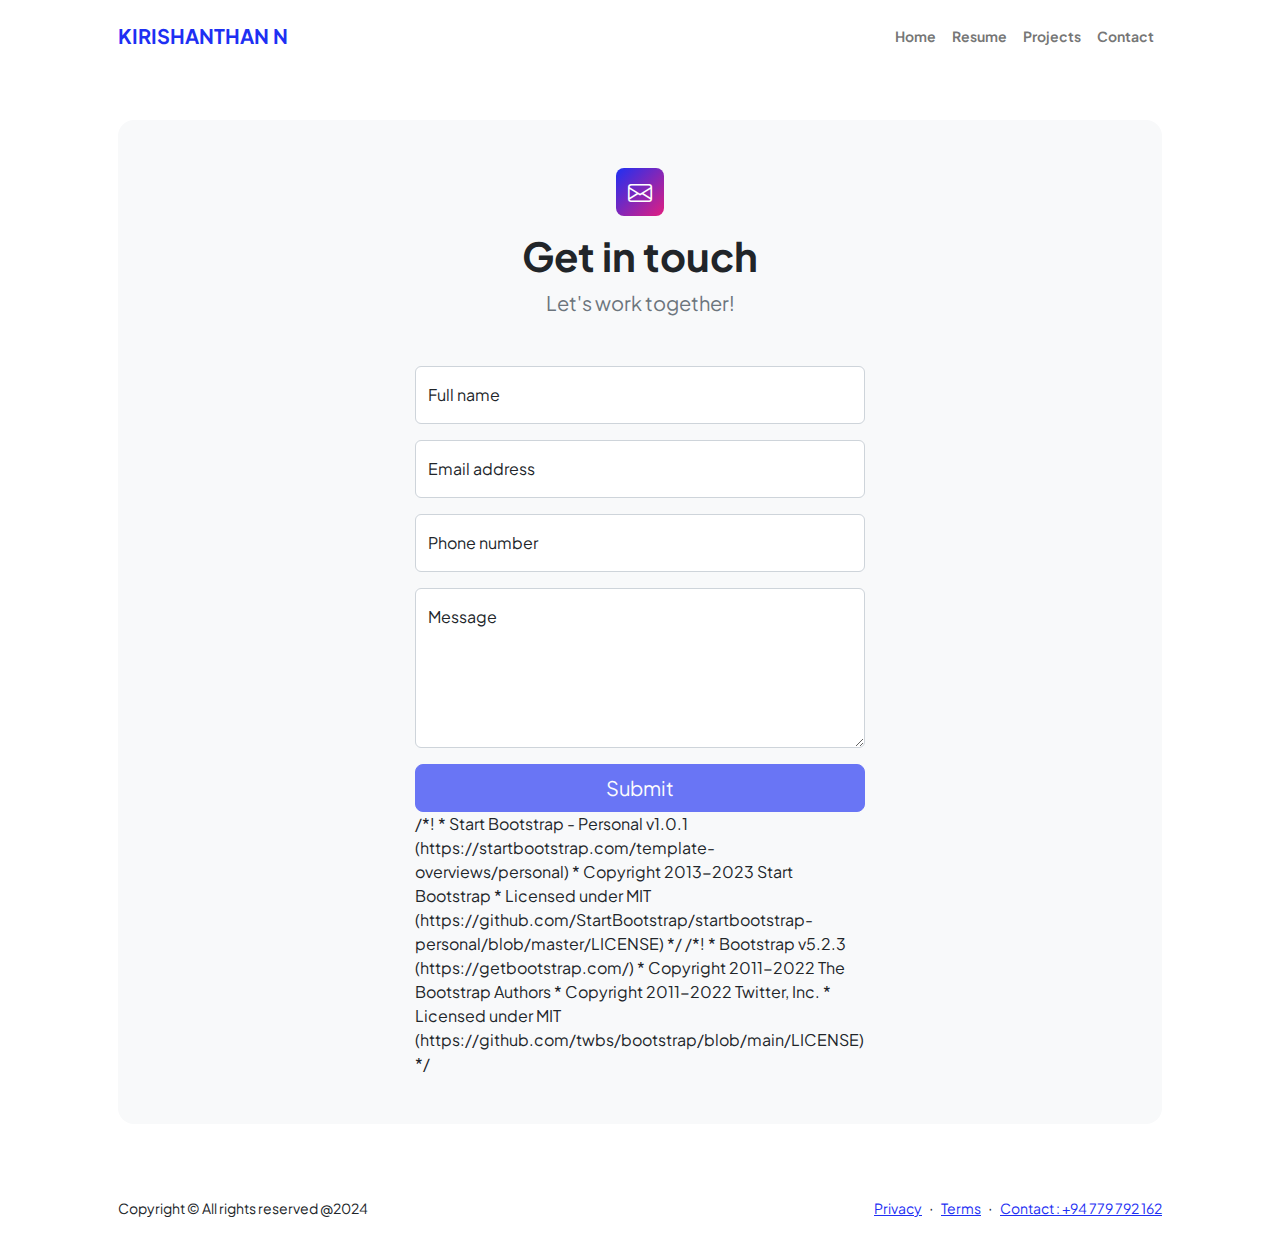
==== contact.html @ 20bc4419 "first commit" ====
<!DOCTYPE html>
<html lang="en">
    <head>
        <meta charset="utf-8" />
        <meta name="viewport" content="width=device-width, initial-scale=1, shrink-to-fit=no" />
        <meta name="description" content />
        <meta name="author" content />
        <title>--- KIRISHANTHAN N  >>>></title>
        <!-- Favicon-->
        <link rel="icon" type="image/x-icon" href="assets/favicon.ico" />
        <!-- Custom Google font-->
        <link rel="preconnect" href="https://fonts.googleapis.com" />
        <link rel="preconnect" href="https://fonts.gstatic.com" crossorigin />
        <link href="https://fonts.googleapis.com/css2?family=Plus+Jakarta+Sans:wght@100;200;300;400;500;600;700;800;900&amp;display=swap" rel="stylesheet" />
        <!-- Bootstrap icons-->
        <link href="https://cdn.jsdelivr.net/npm/bootstrap-icons@1.8.1/font/bootstrap-icons.css" rel="stylesheet" />
        <!-- Core theme CSS (includes Bootstrap)-->
        <link href="css/styles.css" rel="stylesheet" />
    </head>
    <body class="d-flex flex-column">
        <main class="flex-shrink-0">
            <!-- Navigation-->
            <nav class="navbar navbar-expand-lg navbar-light bg-white py-3">
                <div class="container px-5">
                    <a class="navbar-brand" href="index.html"><span class="fw-bolder text-primary">KIRISHANTHAN N</span></a>
                    <button class="navbar-toggler" type="button" data-bs-toggle="collapse" data-bs-target="#navbarSupportedContent" aria-controls="navbarSupportedContent" aria-expanded="false" aria-label="Toggle navigation"><span class="navbar-toggler-icon"></span></button>
                    <div class="collapse navbar-collapse" id="navbarSupportedContent">
                        <ul class="navbar-nav ms-auto mb-2 mb-lg-0 small fw-bolder">
                            <li class="nav-item"><a class="nav-link" href="index.html">Home</a></li>
                            <li class="nav-item"><a class="nav-link" href="resume.html">Resume</a></li>
                            <li class="nav-item"><a class="nav-link" href="projects.html">Projects</a></li>
                            <li class="nav-item"><a class="nav-link" href="contact.html">Contact</a></li>
                        </ul>
                    </div>
                </div>
            </nav>
            <!-- Page content-->
            <section class="py-5">
                <div class="container px-5">
                    <!-- Contact form-->
                    <div class="bg-light rounded-4 py-5 px-4 px-md-5">
                        <div class="text-center mb-5">
                            <div class="feature bg-primary bg-gradient-primary-to-secondary text-white rounded-3 mb-3"><i class="bi bi-envelope"></i></div>
                            <h1 class="fw-bolder">Get in touch</h1>
                            <p class="lead fw-normal text-muted mb-0">Let's work together!</p>
                        </div>
                        <div class="row gx-5 justify-content-center">
                            <div class="col-lg-8 col-xl-6">
                               
                                <form id="contactForm" data-sb-form-api-token="API_TOKEN">
                                    <!-- Name input-->
                                    <div class="form-floating mb-3">
                                        <input class="form-control" id="name" type="text" placeholder="Enter your name..." data-sb-validations="required" />
                                        <label for="name">Full name</label>
                                        <div class="invalid-feedback" data-sb-feedback="name:required">A name is required.</div>
                                    </div>
                                    <!-- Email address input-->
                                    <div class="form-floating mb-3">
                                        <input class="form-control" id="email" type="email" placeholder="name@example.com" data-sb-validations="required,email" />
                                        <label for="email">Email address</label>
                                        <div class="invalid-feedback" data-sb-feedback="email:required">An email is required.</div>
                                        <div class="invalid-feedback" data-sb-feedback="email:email">Email is not valid.</div>
                                    </div>
                                    <!-- Phone number input-->
                                    <div class="form-floating mb-3">
                                        <input class="form-control" id="phone" type="tel" placeholder="(123) 456-7890" data-sb-validations="required" />
                                        <label for="phone">Phone number</label>
                                        <div class="invalid-feedback" data-sb-feedback="phone:required">A phone number is required.</div>
                                    </div>
                                    <!-- Message input-->
                                    <div class="form-floating mb-3">
                                        <textarea class="form-control" id="message" type="text" placeholder="Enter your message here..." style="height: 10rem" data-sb-validations="required"></textarea>
                                        <label for="message">Message</label>
                                        <div class="invalid-feedback" data-sb-feedback="message:required">A message is required.</div>
                                    </div>
                                    <!-- Submit success message-->
                                    <!---->
                                    <!-- This is what your users will see when the form-->
                                    <!-- has successfully submitted-->
                                    <div class="d-none" id="submitSuccessMessage">
                                        <div class="text-center mb-3">
                                            <div class="fw-bolder">Form submission successful!</div>
                                            To activate this form, sign up at
                                            <br />
                                            <a href="index.html"></a>
                                        </div>
                                    </div>
                                    <!-- Submit error message-->
                                    <!---->
                                    <!-- This is what your users will see when there is-->
                                    <!-- an error submitting the form-->
                                    <div class="d-none" id="submitErrorMessage"><div class="text-center text-danger mb-3">Error sending message!</div></div>
                                    <!-- Submit Button-->
                                    <div class="d-grid"><button class="btn btn-primary btn-lg disabled" id="submitButton" type="submit">Submit</button></div>
                                    /*!
                                    * Start Bootstrap - Personal v1.0.1 (https://startbootstrap.com/template-overviews/personal)
                                    * Copyright 2013-2023 Start Bootstrap
                                    * Licensed under MIT (https://github.com/StartBootstrap/startbootstrap-personal/blob/master/LICENSE)
                                    */
                                    /*!
                                     * Bootstrap  v5.2.3 (https://getbootstrap.com/)
                                     * Copyright 2011-2022 The Bootstrap Authors
                                     * Copyright 2011-2022 Twitter, Inc.
                                     * Licensed under MIT (https://github.com/twbs/bootstrap/blob/main/LICENSE)
                                     */</form>
                            </div>
                        </div>
                    </div>
                </div>
            </section>
        </main>
        <!-- Footer-->
        <footer class="bg-white py-4 mt-auto">
            <div class="container px-5">
                <div class="row align-items-center justify-content-between flex-column flex-sm-row">
                    <div class="col-auto"><div class="small m-0">Copyright &copy; All rights reserved @2024</div></div>
                    <div class="col-auto">
                        <a class="small" href="#!">Privacy</a>
                        <span class="mx-1">&middot;</span>
                        <a class="small" href="#!">Terms</a>
                        <span class="mx-1">&middot;</span>
                        <a class="small" href="#!">Contact : +94 779 792 162</a>
                    </div>
                </div>
            </div>
        </footer>
        <!-- Bootstrap core JS-->
        <script src="https://cdn.jsdelivr.net/npm/bootstrap@5.2.3/dist/js/bootstrap.bundle.min.js"></script>
        <!-- Core theme JS-->
        <script src="js/scripts.js"></script>
        <!-- * * * * * * * * * * * * * * * * * * * * * * * * * * * * * * * * * * * * * * * *-->
        <!-- * *                               SB Forms JS                               * *-->
        <!-- * * Activate your form at https://startbootstrap.com/solution/contact-forms * *-->
        <!-- * * * * * * * * * * * * * * * * * * * * * * * * * * * * * * * * * * * * * * * *-->
        <script src="https://cdn.startbootstrap.com/sb-forms-latest.js"></script>
    </body>
</html>
---- css/styles.css ----
@charset "UTF-8";
 
:root {
  --bs-blue: #1e30f3;
  --bs-indigo: #6610f2;
  --bs-purple: #6f42c1;
  --bs-pink: #e21e80;
  --bs-red: #dc3545;
  --bs-orange: #fd7e14;
  --bs-yellow: #ffc107;
  --bs-green: #198754;
  --bs-teal: #20c997;
  --bs-cyan: #0dcaf0;
  --bs-black: #000;
  --bs-white: #fff;
  --bs-gray: #6c757d;
  --bs-gray-dark: #343a40;
  --bs-gray-100: #f8f9fa;
  --bs-gray-200: #e9ecef;
  --bs-gray-300: #dee2e6;
  --bs-gray-400: #ced4da;
  --bs-gray-500: #adb5bd;
  --bs-gray-600: #6c757d;
  --bs-gray-700: #495057;
  --bs-gray-800: #343a40;
  --bs-gray-900: #212529;
  --bs-primary: #1e30f3;
  --bs-secondary: #e21e80;
  --bs-success: #198754;
  --bs-info: #0dcaf0;
  --bs-warning: #ffc107;
  --bs-danger: #dc3545;
  --bs-light: #f8f9fa;
  --bs-dark: #212529;
  --bs-primary-rgb: 30, 48, 243;
  --bs-secondary-rgb: 226, 30, 128;
  --bs-success-rgb: 25, 135, 84;
  --bs-info-rgb: 13, 202, 240;
  --bs-warning-rgb: 255, 193, 7;
  --bs-danger-rgb: 220, 53, 69;
  --bs-light-rgb: 248, 249, 250;
  --bs-dark-rgb: 33, 37, 41;
  --bs-white-rgb: 255, 255, 255;
  --bs-black-rgb: 0, 0, 0;
  --bs-body-color-rgb: 33, 37, 41;
  --bs-body-bg-rgb: 255, 255, 255;
  --bs-font-sans-serif: "Plus Jakarta Sans";
  --bs-font-monospace: SFMono-Regular, Menlo, Monaco, Consolas, "Liberation Mono", "Courier New", monospace;
  --bs-gradient: linear-gradient(180deg, rgba(255, 255, 255, 0.15), rgba(255, 255, 255, 0));
  --bs-body-font-family: var(--bs-font-sans-serif);
  --bs-body-font-size: 1rem;
  --bs-body-font-weight: 400;
  --bs-body-line-height: 1.5;
  --bs-body-color: #212529;
  --bs-body-bg: #fff;
  --bs-border-width: 1px;
  --bs-border-style: solid;
  --bs-border-color: #dee2e6;
  --bs-border-color-translucent: rgba(0, 0, 0, 0.175);
  --bs-border-radius: 0.375rem;
  --bs-border-radius-sm: 0.25rem;
  --bs-border-radius-lg: 0.5rem;
  --bs-border-radius-xl: 1rem;
  --bs-border-radius-2xl: 2rem;
  --bs-border-radius-pill: 50rem;
  --bs-link-color: #1e30f3;
  --bs-link-hover-color: #1826c2;
  --bs-code-color: #e21e80;
  --bs-highlight-bg: #fff3cd;
}

*,
*::before,
*::after {
  box-sizing: border-box;
}

@media (prefers-reduced-motion: no-preference) {
  :root {
    scroll-behavior: smooth;
  }
}

body {
  margin: 0;
  font-family: var(--bs-body-font-family);
  font-size: var(--bs-body-font-size);
  font-weight: var(--bs-body-font-weight);
  line-height: var(--bs-body-line-height);
  color: var(--bs-body-color);
  text-align: var(--bs-body-text-align);
  background-color: var(--bs-body-bg);
  -webkit-text-size-adjust: 100%;
  -webkit-tap-highlight-color: rgba(0, 0, 0, 0);
}

hr {
  margin: 1rem 0;
  color: inherit;
  border: 0;
  border-top: 1px solid;
  opacity: 0.25;
}

h6, .h6, h5, .h5, h4, .h4, h3, .h3, h2, .h2, h1, .h1 {
  margin-top: 0;
  margin-bottom: 0.5rem;
  font-weight: 500;
  line-height: 1.2;
}

h1, .h1 {
  font-size: calc(1.375rem + 1.5vw);
}
@media (min-width: 1200px) {
  h1, .h1 {
    font-size: 2.5rem;
  }
}

h2, .h2 {
  font-size: calc(1.325rem + 0.9vw);
}
@media (min-width: 1200px) {
  h2, .h2 {
    font-size: 2rem;
  }
}

h3, .h3 {
  font-size: calc(1.3rem + 0.6vw);
}
@media (min-width: 1200px) {
  h3, .h3 {
    font-size: 1.75rem;
  }
}

h4, .h4 {
  font-size: calc(1.275rem + 0.3vw);
}
@media (min-width: 1200px) {
  h4, .h4 {
    font-size: 1.5rem;
  }
}

h5, .h5 {
  font-size: 1.25rem;
}

h6, .h6 {
  font-size: 1rem;
}

p {
  margin-top: 0;
  margin-bottom: 1rem;
}

abbr[title] {
  -webkit-text-decoration: underline dotted;
          text-decoration: underline dotted;
  cursor: help;
  -webkit-text-decoration-skip-ink: none;
          text-decoration-skip-ink: none;
}

address {
  margin-bottom: 1rem;
  font-style: normal;
  line-height: inherit;
}

ol,
ul {
  padding-left: 2rem;
}

ol,
ul,
dl {
  margin-top: 0;
  margin-bottom: 1rem;
}

ol ol,
ul ul,
ol ul,
ul ol {
  margin-bottom: 0;
}

dt {
  font-weight: 700;
}

dd {
  margin-bottom: 0.5rem;
  margin-left: 0;
}

blockquote {
  margin: 0 0 1rem;
}

b,
strong {
  font-weight: bolder;
}

small, .small {
  font-size: 0.875em;
}

mark, .mark {
  padding: 0.1875em;
  background-color: var(--bs-highlight-bg);
}

sub,
sup {
  position: relative;
  font-size: 0.75em;
  line-height: 0;
  vertical-align: baseline;
}

sub {
  bottom: -0.25em;
}

sup {
  top: -0.5em;
}

a {
  color: var(--bs-link-color);
  text-decoration: underline;
}
a:hover {
  color: var(--bs-link-hover-color);
}

a:not([href]):not([class]), a:not([href]):not([class]):hover {
  color: inherit;
  text-decoration: none;
}

pre,
code,
kbd,
samp {
  font-family: var(--bs-font-monospace);
  font-size: 1em;
}

pre {
  display: block;
  margin-top: 0;
  margin-bottom: 1rem;
  overflow: auto;
  font-size: 0.875em;
}
pre code {
  font-size: inherit;
  color: inherit;
  word-break: normal;
}

code {
  font-size: 0.875em;
  color: var(--bs-code-color);
  word-wrap: break-word;
}
a > code {
  color: inherit;
}

kbd {
  padding: 0.1875rem 0.375rem;
  font-size: 0.875em;
  color: var(--bs-body-bg);
  background-color: var(--bs-body-color);
  border-radius: 0.25rem;
}
kbd kbd {
  padding: 0;
  font-size: 1em;
}

figure {
  margin: 0 0 1rem;
}

img,
svg {
  vertical-align: middle;
}

table {
  caption-side: bottom;
  border-collapse: collapse;
}

caption {
  padding-top: 0.5rem;
  padding-bottom: 0.5rem;
  color: #6c757d;
  text-align: left;
}

th {
  text-align: inherit;
  text-align: -webkit-match-parent;
}

thead,
tbody,
tfoot,
tr,
td,
th {
  border-color: inherit;
  border-style: solid;
  border-width: 0;
}

label {
  display: inline-block;
}

button {
  border-radius: 0;
}

button:focus:not(:focus-visible) {
  outline: 0;
}

input,
button,
select,
optgroup,
textarea {
  margin: 0;
  font-family: inherit;
  font-size: inherit;
  line-height: inherit;
}

button,
select {
  text-transform: none;
}

[role=button] {
  cursor: pointer;
}

select {
  word-wrap: normal;
}
select:disabled {
  opacity: 1;
}

[list]:not([type=date]):not([type=datetime-local]):not([type=month]):not([type=week]):not([type=time])::-webkit-calendar-picker-indicator {
  display: none !important;
}

button,
[type=button],
[type=reset],
[type=submit] {
  -webkit-appearance: button;
}
button:not(:disabled),
[type=button]:not(:disabled),
[type=reset]:not(:disabled),
[type=submit]:not(:disabled) {
  cursor: pointer;
}

::-moz-focus-inner {
  padding: 0;
  border-style: none;
}

textarea {
  resize: vertical;
}

fieldset {
  min-width: 0;
  padding: 0;
  margin: 0;
  border: 0;
}

legend {
  float: left;
  width: 100%;
  padding: 0;
  margin-bottom: 0.5rem;
  font-size: calc(1.275rem + 0.3vw);
  line-height: inherit;
}
@media (min-width: 1200px) {
  legend {
    font-size: 1.5rem;
  }
}
legend + * {
  clear: left;
}

::-webkit-datetime-edit-fields-wrapper,
::-webkit-datetime-edit-text,
::-webkit-datetime-edit-minute,
::-webkit-datetime-edit-hour-field,
::-webkit-datetime-edit-day-field,
::-webkit-datetime-edit-month-field,
::-webkit-datetime-edit-year-field {
  padding: 0;
}

::-webkit-inner-spin-button {
  height: auto;
}

[type=search] {
  outline-offset: -2px;
  -webkit-appearance: textfield;
}

/* rtl:raw:
[type="tel"],
[type="url"],
[type="email"],
[type="number"] {
  direction: ltr;
}
*/
::-webkit-search-decoration {
  -webkit-appearance: none;
}

::-webkit-color-swatch-wrapper {
  padding: 0;
}

::file-selector-button {
  font: inherit;
  -webkit-appearance: button;
}

output {
  display: inline-block;
}

iframe {
  border: 0;
}

summary {
  display: list-item;
  cursor: pointer;
}

progress {
  vertical-align: baseline;
}

[hidden] {
  display: none !important;
}

.lead {
  font-size: 1.25rem;
  font-weight: 300;
}

.display-1 {
  font-size: calc(1.625rem + 4.5vw);
  font-weight: 300;
  line-height: 1.2;
}
@media (min-width: 1200px) {
  .display-1 {
    font-size: 5rem;
  }
}

.display-2 {
  font-size: calc(1.575rem + 3.9vw);
  font-weight: 300;
  line-height: 1.2;
}
@media (min-width: 1200px) {
  .display-2 {
    font-size: 4.5rem;
  }
}

.display-3 {
  font-size: calc(1.525rem + 3.3vw);
  font-weight: 300;
  line-height: 1.2;
}
@media (min-width: 1200px) {
  .display-3 {
    font-size: 4rem;
  }
}

.display-4 {
  font-size: calc(1.475rem + 2.7vw);
  font-weight: 300;
  line-height: 1.2;
}
@media (min-width: 1200px) {
  .display-4 {
    font-size: 3.5rem;
  }
}

.display-5 {
  font-size: calc(1.425rem + 2.1vw);
  font-weight: 300;
  line-height: 1.2;
}
@media (min-width: 1200px) {
  .display-5 {
    font-size: 3rem;
  }
}

.display-6 {
  font-size: calc(1.375rem + 1.5vw);
  font-weight: 300;
  line-height: 1.2;
}
@media (min-width: 1200px) {
  .display-6 {
    font-size: 2.5rem;
  }
}

.list-unstyled {
  padding-left: 0;
  list-style: none;
}

.list-inline {
  padding-left: 0;
  list-style: none;
}

.list-inline-item {
  display: inline-block;
}
.list-inline-item:not(:last-child) {
  margin-right: 0.5rem;
}

.initialism {
  font-size: 0.875em;
  text-transform: uppercase;
}

.blockquote {
  margin-bottom: 1rem;
  font-size: 1.25rem;
}
.blockquote > :last-child {
  margin-bottom: 0;
}

.blockquote-footer {
  margin-top: -1rem;
  margin-bottom: 1rem;
  font-size: 0.875em;
  color: #6c757d;
}
.blockquote-footer::before {
  content: "— ";
}

.img-fluid {
  max-width: 100%;
  height: auto;
}

.img-thumbnail {
  padding: 0.25rem;
  background-color: #fff;
  border: 1px solid var(--bs-border-color);
  border-radius: 0.375rem;
  max-width: 100%;
  height: auto;
}

.figure {
  display: inline-block;
}

.figure-img {
  margin-bottom: 0.5rem;
  line-height: 1;
}

.figure-caption {
  font-size: 0.875em;
  color: #6c757d;
}

.container,
.container-fluid,
.container-xxl,
.container-xl,
.container-lg,
.container-md,
.container-sm {
  --bs-gutter-x: 1.5rem;
  --bs-gutter-y: 0;
  width: 100%;
  padding-right: calc(var(--bs-gutter-x) * 0.5);
  padding-left: calc(var(--bs-gutter-x) * 0.5);
  margin-right: auto;
  margin-left: auto;
}

@media (min-width: 576px) {
  .container-sm, .container {
    max-width: 540px;
  }
}
@media (min-width: 768px) {
  .container-md, .container-sm, .container {
    max-width: 720px;
  }
}
@media (min-width: 992px) {
  .container-lg, .container-md, .container-sm, .container {
    max-width: 960px;
  }
}
@media (min-width: 1200px) {
  .container-xl, .container-lg, .container-md, .container-sm, .container {
    max-width: 1140px;
  }
}
@media (min-width: 1400px) {
  .container-xxl, .container-xl, .container-lg, .container-md, .container-sm, .container {
    max-width: 1320px;
  }
}
.row {
  --bs-gutter-x: 1.5rem;
  --bs-gutter-y: 0;
  display: flex;
  flex-wrap: wrap;
  margin-top: calc(-1 * var(--bs-gutter-y));
  margin-right: calc(-0.5 * var(--bs-gutter-x));
  margin-left: calc(-0.5 * var(--bs-gutter-x));
}
.row > * {
  flex-shrink: 0;
  width: 100%;
  max-width: 100%;
  padding-right: calc(var(--bs-gutter-x) * 0.5);
  padding-left: calc(var(--bs-gutter-x) * 0.5);
  margin-top: var(--bs-gutter-y);
}

.col {
  flex: 1 0 0%;
}

.row-cols-auto > * {
  flex: 0 0 auto;
  width: auto;
}

.row-cols-1 > * {
  flex: 0 0 auto;
  width: 100%;
}

.row-cols-2 > * {
  flex: 0 0 auto;
  width: 50%;
}

.row-cols-3 > * {
  flex: 0 0 auto;
  width: 33.3333333333%;
}

.row-cols-4 > * {
  flex: 0 0 auto;
  width: 25%;
}

.row-cols-5 > * {
  flex: 0 0 auto;
  width: 20%;
}

.row-cols-6 > * {
  flex: 0 0 auto;
  width: 16.6666666667%;
}

.col-auto {
  flex: 0 0 auto;
  width: auto;
}

.col-1 {
  flex: 0 0 auto;
  width: 8.33333333%;
}

.col-2 {
  flex: 0 0 auto;
  width: 16.66666667%;
}

.col-3 {
  flex: 0 0 auto;
  width: 25%;
}

.col-4 {
  flex: 0 0 auto;
  width: 33.33333333%;
}

.col-5 {
  flex: 0 0 auto;
  width: 41.66666667%;
}

.col-6 {
  flex: 0 0 auto;
  width: 50%;
}

.col-7 {
  flex: 0 0 auto;
  width: 58.33333333%;
}

.col-8 {
  flex: 0 0 auto;
  width: 66.66666667%;
}

.col-9 {
  flex: 0 0 auto;
  width: 75%;
}

.col-10 {
  flex: 0 0 auto;
  width: 83.33333333%;
}

.col-11 {
  flex: 0 0 auto;
  width: 91.66666667%;
}

.col-12 {
  flex: 0 0 auto;
  width: 100%;
}

.offset-1 {
  margin-left: 8.33333333%;
}

.offset-2 {
  margin-left: 16.66666667%;
}

.offset-3 {
  margin-left: 25%;
}

.offset-4 {
  margin-left: 33.33333333%;
}

.offset-5 {
  margin-left: 41.66666667%;
}

.offset-6 {
  margin-left: 50%;
}

.offset-7 {
  margin-left: 58.33333333%;
}

.offset-8 {
  margin-left: 66.66666667%;
}

.offset-9 {
  margin-left: 75%;
}

.offset-10 {
  margin-left: 83.33333333%;
}

.offset-11 {
  margin-left: 91.66666667%;
}

.g-0,
.gx-0 {
  --bs-gutter-x: 0;
}

.g-0,
.gy-0 {
  --bs-gutter-y: 0;
}

.g-1,
.gx-1 {
  --bs-gutter-x: 0.25rem;
}

.g-1,
.gy-1 {
  --bs-gutter-y: 0.25rem;
}

.g-2,
.gx-2 {
  --bs-gutter-x: 0.5rem;
}

.g-2,
.gy-2 {
  --bs-gutter-y: 0.5rem;
}

.g-3,
.gx-3 {
  --bs-gutter-x: 1rem;
}

.g-3,
.gy-3 {
  --bs-gutter-y: 1rem;
}

.g-4,
.gx-4 {
  --bs-gutter-x: 1.5rem;
}

.g-4,
.gy-4 {
  --bs-gutter-y: 1.5rem;
}

.g-5,
.gx-5 {
  --bs-gutter-x: 3rem;
}

.g-5,
.gy-5 {
  --bs-gutter-y: 3rem;
}

@media (min-width: 576px) {
  .col-sm {
    flex: 1 0 0%;
  }
  .row-cols-sm-auto > * {
    flex: 0 0 auto;
    width: auto;
  }
  .row-cols-sm-1 > * {
    flex: 0 0 auto;
    width: 100%;
  }
  .row-cols-sm-2 > * {
    flex: 0 0 auto;
    width: 50%;
  }
  .row-cols-sm-3 > * {
    flex: 0 0 auto;
    width: 33.3333333333%;
  }
  .row-cols-sm-4 > * {
    flex: 0 0 auto;
    width: 25%;
  }
  .row-cols-sm-5 > * {
    flex: 0 0 auto;
    width: 20%;
  }
  .row-cols-sm-6 > * {
    flex: 0 0 auto;
    width: 16.6666666667%;
  }
  .col-sm-auto {
    flex: 0 0 auto;
    width: auto;
  }
  .col-sm-1 {
    flex: 0 0 auto;
    width: 8.33333333%;
  }
  .col-sm-2 {
    flex: 0 0 auto;
    width: 16.66666667%;
  }
  .col-sm-3 {
    flex: 0 0 auto;
    width: 25%;
  }
  .col-sm-4 {
    flex: 0 0 auto;
    width: 33.33333333%;
  }
  .col-sm-5 {
    flex: 0 0 auto;
    width: 41.66666667%;
  }
  .col-sm-6 {
    flex: 0 0 auto;
    width: 50%;
  }
  .col-sm-7 {
    flex: 0 0 auto;
    width: 58.33333333%;
  }
  .col-sm-8 {
    flex: 0 0 auto;
    width: 66.66666667%;
  }
  .col-sm-9 {
    flex: 0 0 auto;
    width: 75%;
  }
  .col-sm-10 {
    flex: 0 0 auto;
    width: 83.33333333%;
  }
  .col-sm-11 {
    flex: 0 0 auto;
    width: 91.66666667%;
  }
  .col-sm-12 {
    flex: 0 0 auto;
    width: 100%;
  }
  .offset-sm-0 {
    margin-left: 0;
  }
  .offset-sm-1 {
    margin-left: 8.33333333%;
  }
  .offset-sm-2 {
    margin-left: 16.66666667%;
  }
  .offset-sm-3 {
    margin-left: 25%;
  }
  .offset-sm-4 {
    margin-left: 33.33333333%;
  }
  .offset-sm-5 {
    margin-left: 41.66666667%;
  }
  .offset-sm-6 {
    margin-left: 50%;
  }
  .offset-sm-7 {
    margin-left: 58.33333333%;
  }
  .offset-sm-8 {
    margin-left: 66.66666667%;
  }
  .offset-sm-9 {
    margin-left: 75%;
  }
  .offset-sm-10 {
    margin-left: 83.33333333%;
  }
  .offset-sm-11 {
    margin-left: 91.66666667%;
  }
  .g-sm-0,
  .gx-sm-0 {
    --bs-gutter-x: 0;
  }
  .g-sm-0,
  .gy-sm-0 {
    --bs-gutter-y: 0;
  }
  .g-sm-1,
  .gx-sm-1 {
    --bs-gutter-x: 0.25rem;
  }
  .g-sm-1,
  .gy-sm-1 {
    --bs-gutter-y: 0.25rem;
  }
  .g-sm-2,
  .gx-sm-2 {
    --bs-gutter-x: 0.5rem;
  }
  .g-sm-2,
  .gy-sm-2 {
    --bs-gutter-y: 0.5rem;
  }
  .g-sm-3,
  .gx-sm-3 {
    --bs-gutter-x: 1rem;
  }
  .g-sm-3,
  .gy-sm-3 {
    --bs-gutter-y: 1rem;
  }
  .g-sm-4,
  .gx-sm-4 {
    --bs-gutter-x: 1.5rem;
  }
  .g-sm-4,
  .gy-sm-4 {
    --bs-gutter-y: 1.5rem;
  }
  .g-sm-5,
  .gx-sm-5 {
    --bs-gutter-x: 3rem;
  }
  .g-sm-5,
  .gy-sm-5 {
    --bs-gutter-y: 3rem;
  }
}
@media (min-width: 768px) {
  .col-md {
    flex: 1 0 0%;
  }
  .row-cols-md-auto > * {
    flex: 0 0 auto;
    width: auto;
  }
  .row-cols-md-1 > * {
    flex: 0 0 auto;
    width: 100%;
  }
  .row-cols-md-2 > * {
    flex: 0 0 auto;
    width: 50%;
  }
  .row-cols-md-3 > * {
    flex: 0 0 auto;
    width: 33.3333333333%;
  }
  .row-cols-md-4 > * {
    flex: 0 0 auto;
    width: 25%;
  }
  .row-cols-md-5 > * {
    flex: 0 0 auto;
    width: 20%;
  }
  .row-cols-md-6 > * {
    flex: 0 0 auto;
    width: 16.6666666667%;
  }
  .col-md-auto {
    flex: 0 0 auto;
    width: auto;
  }
  .col-md-1 {
    flex: 0 0 auto;
    width: 8.33333333%;
  }
  .col-md-2 {
    flex: 0 0 auto;
    width: 16.66666667%;
  }
  .col-md-3 {
    flex: 0 0 auto;
    width: 25%;
  }
  .col-md-4 {
    flex: 0 0 auto;
    width: 33.33333333%;
  }
  .col-md-5 {
    flex: 0 0 auto;
    width: 41.66666667%;
  }
  .col-md-6 {
    flex: 0 0 auto;
    width: 50%;
  }
  .col-md-7 {
    flex: 0 0 auto;
    width: 58.33333333%;
  }
  .col-md-8 {
    flex: 0 0 auto;
    width: 66.66666667%;
  }
  .col-md-9 {
    flex: 0 0 auto;
    width: 75%;
  }
  .col-md-10 {
    flex: 0 0 auto;
    width: 83.33333333%;
  }
  .col-md-11 {
    flex: 0 0 auto;
    width: 91.66666667%;
  }
  .col-md-12 {
    flex: 0 0 auto;
    width: 100%;
  }
  .offset-md-0 {
    margin-left: 0;
  }
  .offset-md-1 {
    margin-left: 8.33333333%;
  }
  .offset-md-2 {
    margin-left: 16.66666667%;
  }
  .offset-md-3 {
    margin-left: 25%;
  }
  .offset-md-4 {
    margin-left: 33.33333333%;
  }
  .offset-md-5 {
    margin-left: 41.66666667%;
  }
  .offset-md-6 {
    margin-left: 50%;
  }
  .offset-md-7 {
    margin-left: 58.33333333%;
  }
  .offset-md-8 {
    margin-left: 66.66666667%;
  }
  .offset-md-9 {
    margin-left: 75%;
  }
  .offset-md-10 {
    margin-left: 83.33333333%;
  }
  .offset-md-11 {
    margin-left: 91.66666667%;
  }
  .g-md-0,
  .gx-md-0 {
    --bs-gutter-x: 0;
  }
  .g-md-0,
  .gy-md-0 {
    --bs-gutter-y: 0;
  }
  .g-md-1,
  .gx-md-1 {
    --bs-gutter-x: 0.25rem;
  }
  .g-md-1,
  .gy-md-1 {
    --bs-gutter-y: 0.25rem;
  }
  .g-md-2,
  .gx-md-2 {
    --bs-gutter-x: 0.5rem;
  }
  .g-md-2,
  .gy-md-2 {
    --bs-gutter-y: 0.5rem;
  }
  .g-md-3,
  .gx-md-3 {
    --bs-gutter-x: 1rem;
  }
  .g-md-3,
  .gy-md-3 {
    --bs-gutter-y: 1rem;
  }
  .g-md-4,
  .gx-md-4 {
    --bs-gutter-x: 1.5rem;
  }
  .g-md-4,
  .gy-md-4 {
    --bs-gutter-y: 1.5rem;
  }
  .g-md-5,
  .gx-md-5 {
    --bs-gutter-x: 3rem;
  }
  .g-md-5,
  .gy-md-5 {
    --bs-gutter-y: 3rem;
  }
}
@media (min-width: 992px) {
  .col-lg {
    flex: 1 0 0%;
  }
  .row-cols-lg-auto > * {
    flex: 0 0 auto;
    width: auto;
  }
  .row-cols-lg-1 > * {
    flex: 0 0 auto;
    width: 100%;
  }
  .row-cols-lg-2 > * {
    flex: 0 0 auto;
    width: 50%;
  }
  .row-cols-lg-3 > * {
    flex: 0 0 auto;
    width: 33.3333333333%;
  }
  .row-cols-lg-4 > * {
    flex: 0 0 auto;
    width: 25%;
  }
  .row-cols-lg-5 > * {
    flex: 0 0 auto;
    width: 20%;
  }
  .row-cols-lg-6 > * {
    flex: 0 0 auto;
    width: 16.6666666667%;
  }
  .col-lg-auto {
    flex: 0 0 auto;
    width: auto;
  }
  .col-lg-1 {
    flex: 0 0 auto;
    width: 8.33333333%;
  }
  .col-lg-2 {
    flex: 0 0 auto;
    width: 16.66666667%;
  }
  .col-lg-3 {
    flex: 0 0 auto;
    width: 25%;
  }
  .col-lg-4 {
    flex: 0 0 auto;
    width: 33.33333333%;
  }
  .col-lg-5 {
    flex: 0 0 auto;
    width: 41.66666667%;
  }
  .col-lg-6 {
    flex: 0 0 auto;
    width: 50%;
  }
  .col-lg-7 {
    flex: 0 0 auto;
    width: 58.33333333%;
  }
  .col-lg-8 {
    flex: 0 0 auto;
    width: 66.66666667%;
  }
  .col-lg-9 {
    flex: 0 0 auto;
    width: 75%;
  }
  .col-lg-10 {
    flex: 0 0 auto;
    width: 83.33333333%;
  }
  .col-lg-11 {
    flex: 0 0 auto;
    width: 91.66666667%;
  }
  .col-lg-12 {
    flex: 0 0 auto;
    width: 100%;
  }
  .offset-lg-0 {
    margin-left: 0;
  }
  .offset-lg-1 {
    margin-left: 8.33333333%;
  }
  .offset-lg-2 {
    margin-left: 16.66666667%;
  }
  .offset-lg-3 {
    margin-left: 25%;
  }
  .offset-lg-4 {
    margin-left: 33.33333333%;
  }
  .offset-lg-5 {
    margin-left: 41.66666667%;
  }
  .offset-lg-6 {
    margin-left: 50%;
  }
  .offset-lg-7 {
    margin-left: 58.33333333%;
  }
  .offset-lg-8 {
    margin-left: 66.66666667%;
  }
  .offset-lg-9 {
    margin-left: 75%;
  }
  .offset-lg-10 {
    margin-left: 83.33333333%;
  }
  .offset-lg-11 {
    margin-left: 91.66666667%;
  }
  .g-lg-0,
  .gx-lg-0 {
    --bs-gutter-x: 0;
  }
  .g-lg-0,
  .gy-lg-0 {
    --bs-gutter-y: 0;
  }
  .g-lg-1,
  .gx-lg-1 {
    --bs-gutter-x: 0.25rem;
  }
  .g-lg-1,
  .gy-lg-1 {
    --bs-gutter-y: 0.25rem;
  }
  .g-lg-2,
  .gx-lg-2 {
    --bs-gutter-x: 0.5rem;
  }
  .g-lg-2,
  .gy-lg-2 {
    --bs-gutter-y: 0.5rem;
  }
  .g-lg-3,
  .gx-lg-3 {
    --bs-gutter-x: 1rem;
  }
  .g-lg-3,
  .gy-lg-3 {
    --bs-gutter-y: 1rem;
  }
  .g-lg-4,
  .gx-lg-4 {
    --bs-gutter-x: 1.5rem;
  }
  .g-lg-4,
  .gy-lg-4 {
    --bs-gutter-y: 1.5rem;
  }
  .g-lg-5,
  .gx-lg-5 {
    --bs-gutter-x: 3rem;
  }
  .g-lg-5,
  .gy-lg-5 {
    --bs-gutter-y: 3rem;
  }
}
@media (min-width: 1200px) {
  .col-xl {
    flex: 1 0 0%;
  }
  .row-cols-xl-auto > * {
    flex: 0 0 auto;
    width: auto;
  }
  .row-cols-xl-1 > * {
    flex: 0 0 auto;
    width: 100%;
  }
  .row-cols-xl-2 > * {
    flex: 0 0 auto;
    width: 50%;
  }
  .row-cols-xl-3 > * {
    flex: 0 0 auto;
    width: 33.3333333333%;
  }
  .row-cols-xl-4 > * {
    flex: 0 0 auto;
    width: 25%;
  }
  .row-cols-xl-5 > * {
    flex: 0 0 auto;
    width: 20%;
  }
  .row-cols-xl-6 > * {
    flex: 0 0 auto;
    width: 16.6666666667%;
  }
  .col-xl-auto {
    flex: 0 0 auto;
    width: auto;
  }
  .col-xl-1 {
    flex: 0 0 auto;
    width: 8.33333333%;
  }
  .col-xl-2 {
    flex: 0 0 auto;
    width: 16.66666667%;
  }
  .col-xl-3 {
    flex: 0 0 auto;
    width: 25%;
  }
  .col-xl-4 {
    flex: 0 0 auto;
    width: 33.33333333%;
  }
  .col-xl-5 {
    flex: 0 0 auto;
    width: 41.66666667%;
  }
  .col-xl-6 {
    flex: 0 0 auto;
    width: 50%;
  }
  .col-xl-7 {
    flex: 0 0 auto;
    width: 58.33333333%;
  }
  .col-xl-8 {
    flex: 0 0 auto;
    width: 66.66666667%;
  }
  .col-xl-9 {
    flex: 0 0 auto;
    width: 75%;
  }
  .col-xl-10 {
    flex: 0 0 auto;
    width: 83.33333333%;
  }
  .col-xl-11 {
    flex: 0 0 auto;
    width: 91.66666667%;
  }
  .col-xl-12 {
    flex: 0 0 auto;
    width: 100%;
  }
  .offset-xl-0 {
    margin-left: 0;
  }
  .offset-xl-1 {
    margin-left: 8.33333333%;
  }
  .offset-xl-2 {
    margin-left: 16.66666667%;
  }
  .offset-xl-3 {
    margin-left: 25%;
  }
  .offset-xl-4 {
    margin-left: 33.33333333%;
  }
  .offset-xl-5 {
    margin-left: 41.66666667%;
  }
  .offset-xl-6 {
    margin-left: 50%;
  }
  .offset-xl-7 {
    margin-left: 58.33333333%;
  }
  .offset-xl-8 {
    margin-left: 66.66666667%;
  }
  .offset-xl-9 {
    margin-left: 75%;
  }
  .offset-xl-10 {
    margin-left: 83.33333333%;
  }
  .offset-xl-11 {
    margin-left: 91.66666667%;
  }
  .g-xl-0,
  .gx-xl-0 {
    --bs-gutter-x: 0;
  }
  .g-xl-0,
  .gy-xl-0 {
    --bs-gutter-y: 0;
  }
  .g-xl-1,
  .gx-xl-1 {
    --bs-gutter-x: 0.25rem;
  }
  .g-xl-1,
  .gy-xl-1 {
    --bs-gutter-y: 0.25rem;
  }
  .g-xl-2,
  .gx-xl-2 {
    --bs-gutter-x: 0.5rem;
  }
  .g-xl-2,
  .gy-xl-2 {
    --bs-gutter-y: 0.5rem;
  }
  .g-xl-3,
  .gx-xl-3 {
    --bs-gutter-x: 1rem;
  }
  .g-xl-3,
  .gy-xl-3 {
    --bs-gutter-y: 1rem;
  }
  .g-xl-4,
  .gx-xl-4 {
    --bs-gutter-x: 1.5rem;
  }
  .g-xl-4,
  .gy-xl-4 {
    --bs-gutter-y: 1.5rem;
  }
  .g-xl-5,
  .gx-xl-5 {
    --bs-gutter-x: 3rem;
  }
  .g-xl-5,
  .gy-xl-5 {
    --bs-gutter-y: 3rem;
  }
}
@media (min-width: 1400px) {
  .col-xxl {
    flex: 1 0 0%;
  }
  .row-cols-xxl-auto > * {
    flex: 0 0 auto;
    width: auto;
  }
  .row-cols-xxl-1 > * {
    flex: 0 0 auto;
    width: 100%;
  }
  .row-cols-xxl-2 > * {
    flex: 0 0 auto;
    width: 50%;
  }
  .row-cols-xxl-3 > * {
    flex: 0 0 auto;
    width: 33.3333333333%;
  }
  .row-cols-xxl-4 > * {
    flex: 0 0 auto;
    width: 25%;
  }
  .row-cols-xxl-5 > * {
    flex: 0 0 auto;
    width: 20%;
  }
  .row-cols-xxl-6 > * {
    flex: 0 0 auto;
    width: 16.6666666667%;
  }
  .col-xxl-auto {
    flex: 0 0 auto;
    width: auto;
  }
  .col-xxl-1 {
    flex: 0 0 auto;
    width: 8.33333333%;
  }
  .col-xxl-2 {
    flex: 0 0 auto;
    width: 16.66666667%;
  }
  .col-xxl-3 {
    flex: 0 0 auto;
    width: 25%;
  }
  .col-xxl-4 {
    flex: 0 0 auto;
    width: 33.33333333%;
  }
  .col-xxl-5 {
    flex: 0 0 auto;
    width: 41.66666667%;
  }
  .col-xxl-6 {
    flex: 0 0 auto;
    width: 50%;
  }
  .col-xxl-7 {
    flex: 0 0 auto;
    width: 58.33333333%;
  }
  .col-xxl-8 {
    flex: 0 0 auto;
    width: 66.66666667%;
  }
  .col-xxl-9 {
    flex: 0 0 auto;
    width: 75%;
  }
  .col-xxl-10 {
    flex: 0 0 auto;
    width: 83.33333333%;
  }
  .col-xxl-11 {
    flex: 0 0 auto;
    width: 91.66666667%;
  }
  .col-xxl-12 {
    flex: 0 0 auto;
    width: 100%;
  }
  .offset-xxl-0 {
    margin-left: 0;
  }
  .offset-xxl-1 {
    margin-left: 8.33333333%;
  }
  .offset-xxl-2 {
    margin-left: 16.66666667%;
  }
  .offset-xxl-3 {
    margin-left: 25%;
  }
  .offset-xxl-4 {
    margin-left: 33.33333333%;
  }
  .offset-xxl-5 {
    margin-left: 41.66666667%;
  }
  .offset-xxl-6 {
    margin-left: 50%;
  }
  .offset-xxl-7 {
    margin-left: 58.33333333%;
  }
  .offset-xxl-8 {
    margin-left: 66.66666667%;
  }
  .offset-xxl-9 {
    margin-left: 75%;
  }
  .offset-xxl-10 {
    margin-left: 83.33333333%;
  }
  .offset-xxl-11 {
    margin-left: 91.66666667%;
  }
  .g-xxl-0,
  .gx-xxl-0 {
    --bs-gutter-x: 0;
  }
  .g-xxl-0,
  .gy-xxl-0 {
    --bs-gutter-y: 0;
  }
  .g-xxl-1,
  .gx-xxl-1 {
    --bs-gutter-x: 0.25rem;
  }
  .g-xxl-1,
  .gy-xxl-1 {
    --bs-gutter-y: 0.25rem;
  }
  .g-xxl-2,
  .gx-xxl-2 {
    --bs-gutter-x: 0.5rem;
  }
  .g-xxl-2,
  .gy-xxl-2 {
    --bs-gutter-y: 0.5rem;
  }
  .g-xxl-3,
  .gx-xxl-3 {
    --bs-gutter-x: 1rem;
  }
  .g-xxl-3,
  .gy-xxl-3 {
    --bs-gutter-y: 1rem;
  }
  .g-xxl-4,
  .gx-xxl-4 {
    --bs-gutter-x: 1.5rem;
  }
  .g-xxl-4,
  .gy-xxl-4 {
    --bs-gutter-y: 1.5rem;
  }
  .g-xxl-5,
  .gx-xxl-5 {
    --bs-gutter-x: 3rem;
  }
  .g-xxl-5,
  .gy-xxl-5 {
    --bs-gutter-y: 3rem;
  }
}
.table {
  --bs-table-color: var(--bs-body-color);
  --bs-table-bg: transparent;
  --bs-table-border-color: var(--bs-border-color);
  --bs-table-accent-bg: transparent;
  --bs-table-striped-color: var(--bs-body-color);
  --bs-table-striped-bg: rgba(0, 0, 0, 0.05);
  --bs-table-active-color: var(--bs-body-color);
  --bs-table-active-bg: rgba(0, 0, 0, 0.1);
  --bs-table-hover-color: var(--bs-body-color);
  --bs-table-hover-bg: rgba(0, 0, 0, 0.075);
  width: 100%;
  margin-bottom: 1rem;
  color: var(--bs-table-color);
  vertical-align: top;
  border-color: var(--bs-table-border-color);
}
.table > :not(caption) > * > * {
  padding: 0.5rem 0.5rem;
  background-color: var(--bs-table-bg);
  border-bottom-width: 1px;
  box-shadow: inset 0 0 0 9999px var(--bs-table-accent-bg);
}
.table > tbody {
  vertical-align: inherit;
}
.table > thead {
  vertical-align: bottom;
}

.table-group-divider {
  border-top: 2px solid currentcolor;
}

.caption-top {
  caption-side: top;
}

.table-sm > :not(caption) > * > * {
  padding: 0.25rem 0.25rem;
}

.table-bordered > :not(caption) > * {
  border-width: 1px 0;
}
.table-bordered > :not(caption) > * > * {
  border-width: 0 1px;
}

.table-borderless > :not(caption) > * > * {
  border-bottom-width: 0;
}
.table-borderless > :not(:first-child) {
  border-top-width: 0;
}

.table-striped > tbody > tr:nth-of-type(odd) > * {
  --bs-table-accent-bg: var(--bs-table-striped-bg);
  color: var(--bs-table-striped-color);
}

.table-striped-columns > :not(caption) > tr > :nth-child(even) {
  --bs-table-accent-bg: var(--bs-table-striped-bg);
  color: var(--bs-table-striped-color);
}

.table-active {
  --bs-table-accent-bg: var(--bs-table-active-bg);
  color: var(--bs-table-active-color);
}

.table-hover > tbody > tr:hover > * {
  --bs-table-accent-bg: var(--bs-table-hover-bg);
  color: var(--bs-table-hover-color);
}

.table-primary {
  --bs-table-color: #000;
  --bs-table-bg: #d2d6fd;
  --bs-table-border-color: #bdc1e4;
  --bs-table-striped-bg: #c8cbf0;
  --bs-table-striped-color: #000;
  --bs-table-active-bg: #bdc1e4;
  --bs-table-active-color: #000;
  --bs-table-hover-bg: #c2c6ea;
  --bs-table-hover-color: #000;
  color: var(--bs-table-color);
  border-color: var(--bs-table-border-color);
}

.table-secondary {
  --bs-table-color: #000;
  --bs-table-bg: #f9d2e6;
  --bs-table-border-color: #e0bdcf;
  --bs-table-striped-bg: #edc8db;
  --bs-table-striped-color: #000;
  --bs-table-active-bg: #e0bdcf;
  --bs-table-active-color: #000;
  --bs-table-hover-bg: #e6c2d5;
  --bs-table-hover-color: #000;
  color: var(--bs-table-color);
  border-color: var(--bs-table-border-color);
}

.table-success {
  --bs-table-color: #000;
  --bs-table-bg: #d1e7dd;
  --bs-table-border-color: #bcd0c7;
  --bs-table-striped-bg: #c7dbd2;
  --bs-table-striped-color: #000;
  --bs-table-active-bg: #bcd0c7;
  --bs-table-active-color: #000;
  --bs-table-hover-bg: #c1d6cc;
  --bs-table-hover-color: #000;
  color: var(--bs-table-color);
  border-color: var(--bs-table-border-color);
}

.table-info {
  --bs-table-color: #000;
  --bs-table-bg: #cff4fc;
  --bs-table-border-color: #badce3;
  --bs-table-striped-bg: #c5e8ef;
  --bs-table-striped-color: #000;
  --bs-table-active-bg: #badce3;
  --bs-table-active-color: #000;
  --bs-table-hover-bg: #bfe2e9;
  --bs-table-hover-color: #000;
  color: var(--bs-table-color);
  border-color: var(--bs-table-border-color);
}

.table-warning {
  --bs-table-color: #000;
  --bs-table-bg: #fff3cd;
  --bs-table-border-color: #e6dbb9;
  --bs-table-striped-bg: #f2e7c3;
  --bs-table-striped-color: #000;
  --bs-table-active-bg: #e6dbb9;
  --bs-table-active-color: #000;
  --bs-table-hover-bg: #ece1be;
  --bs-table-hover-color: #000;
  color: var(--bs-table-color);
  border-color: var(--bs-table-border-color);
}

.table-danger {
  --bs-table-color: #000;
  --bs-table-bg: #f8d7da;
  --bs-table-border-color: #dfc2c4;
  --bs-table-striped-bg: #eccccf;
  --bs-table-striped-color: #000;
  --bs-table-active-bg: #dfc2c4;
  --bs-table-active-color: #000;
  --bs-table-hover-bg: #e5c7ca;
  --bs-table-hover-color: #000;
  color: var(--bs-table-color);
  border-color: var(--bs-table-border-color);
}

.table-light {
  --bs-table-color: #000;
  --bs-table-bg: #f8f9fa;
  --bs-table-border-color: #dfe0e1;
  --bs-table-striped-bg: #ecedee;
  --bs-table-striped-color: #000;
  --bs-table-active-bg: #dfe0e1;
  --bs-table-active-color: #000;
  --bs-table-hover-bg: #e5e6e7;
  --bs-table-hover-color: #000;
  color: var(--bs-table-color);
  border-color: var(--bs-table-border-color);
}

.table-dark {
  --bs-table-color: #fff;
  --bs-table-bg: #212529;
  --bs-table-border-color: #373b3e;
  --bs-table-striped-bg: #2c3034;
  --bs-table-striped-color: #fff;
  --bs-table-active-bg: #373b3e;
  --bs-table-active-color: #fff;
  --bs-table-hover-bg: #323539;
  --bs-table-hover-color: #fff;
  color: var(--bs-table-color);
  border-color: var(--bs-table-border-color);
}

.table-responsive {
  overflow-x: auto;
  -webkit-overflow-scrolling: touch;
}

@media (max-width: 575.98px) {
  .table-responsive-sm {
    overflow-x: auto;
    -webkit-overflow-scrolling: touch;
  }
}
@media (max-width: 767.98px) {
  .table-responsive-md {
    overflow-x: auto;
    -webkit-overflow-scrolling: touch;
  }
}
@media (max-width: 991.98px) {
  .table-responsive-lg {
    overflow-x: auto;
    -webkit-overflow-scrolling: touch;
  }
}
@media (max-width: 1199.98px) {
  .table-responsive-xl {
    overflow-x: auto;
    -webkit-overflow-scrolling: touch;
  }
}
@media (max-width: 1399.98px) {
  .table-responsive-xxl {
    overflow-x: auto;
    -webkit-overflow-scrolling: touch;
  }
}
.form-label {
  margin-bottom: 0.5rem;
}

.col-form-label {
  padding-top: calc(0.375rem + 1px);
  padding-bottom: calc(0.375rem + 1px);
  margin-bottom: 0;
  font-size: inherit;
  line-height: 1.5;
}

.col-form-label-lg {
  padding-top: calc(0.5rem + 1px);
  padding-bottom: calc(0.5rem + 1px);
  font-size: 1.25rem;
}

.col-form-label-sm {
  padding-top: calc(0.25rem + 1px);
  padding-bottom: calc(0.25rem + 1px);
  font-size: 0.875rem;
}

.form-text {
  margin-top: 0.25rem;
  font-size: 0.875em;
  color: #6c757d;
}

.form-control {
  display: block;
  width: 100%;
  padding: 0.375rem 0.75rem;
  font-size: 1rem;
  font-weight: 400;
  line-height: 1.5;
  color: #212529;
  background-color: #fff;
  background-clip: padding-box;
  border: 1px solid #ced4da;
  -webkit-appearance: none;
     -moz-appearance: none;
          appearance: none;
  border-radius: 0.375rem;
  transition: border-color 0.15s ease-in-out, box-shadow 0.15s ease-in-out;
}
@media (prefers-reduced-motion: reduce) {
  .form-control {
    transition: none;
  }
}
.form-control[type=file] {
  overflow: hidden;
}
.form-control[type=file]:not(:disabled):not([readonly]) {
  cursor: pointer;
}
.form-control:focus {
  color: #212529;
  background-color: #fff;
  border-color: #8f98f9;
  outline: 0;
  box-shadow: 0 0 0 0.25rem rgba(30, 48, 243, 0.25);
}
.form-control::-webkit-date-and-time-value {
  height: 1.5em;
}
.form-control::-moz-placeholder {
  color: #6c757d;
  opacity: 1;
}
.form-control::placeholder {
  color: #6c757d;
  opacity: 1;
}
.form-control:disabled {
  background-color: #e9ecef;
  opacity: 1;
}
.form-control::file-selector-button {
  padding: 0.375rem 0.75rem;
  margin: -0.375rem -0.75rem;
  -webkit-margin-end: 0.75rem;
          margin-inline-end: 0.75rem;
  color: #212529;
  background-color: #e9ecef;
  pointer-events: none;
  border-color: inherit;
  border-style: solid;
  border-width: 0;
  border-inline-end-width: 1px;
  border-radius: 0;
  transition: color 0.15s ease-in-out, background-color 0.15s ease-in-out, border-color 0.15s ease-in-out, box-shadow 0.15s ease-in-out;
}
@media (prefers-reduced-motion: reduce) {
  .form-control::file-selector-button {
    transition: none;
  }
}
.form-control:hover:not(:disabled):not([readonly])::file-selector-button {
  background-color: #dde0e3;
}

.form-control-plaintext {
  display: block;
  width: 100%;
  padding: 0.375rem 0;
  margin-bottom: 0;
  line-height: 1.5;
  color: #212529;
  background-color: transparent;
  border: solid transparent;
  border-width: 1px 0;
}
.form-control-plaintext:focus {
  outline: 0;
}
.form-control-plaintext.form-control-sm, .form-control-plaintext.form-control-lg {
  padding-right: 0;
  padding-left: 0;
}

.form-control-sm {
  min-height: calc(1.5em + 0.5rem + 2px);
  padding: 0.25rem 0.5rem;
  font-size: 0.875rem;
  border-radius: 0.25rem;
}
.form-control-sm::file-selector-button {
  padding: 0.25rem 0.5rem;
  margin: -0.25rem -0.5rem;
  -webkit-margin-end: 0.5rem;
          margin-inline-end: 0.5rem;
}

.form-control-lg {
  min-height: calc(1.5em + 1rem + 2px);
  padding: 0.5rem 1rem;
  font-size: 1.25rem;
  border-radius: 0.5rem;
}
.form-control-lg::file-selector-button {
  padding: 0.5rem 1rem;
  margin: -0.5rem -1rem;
  -webkit-margin-end: 1rem;
          margin-inline-end: 1rem;
}

textarea.form-control {
  min-height: calc(1.5em + 0.75rem + 2px);
}
textarea.form-control-sm {
  min-height: calc(1.5em + 0.5rem + 2px);
}
textarea.form-control-lg {
  min-height: calc(1.5em + 1rem + 2px);
}

.form-control-color {
  width: 3rem;
  height: calc(1.5em + 0.75rem + 2px);
  padding: 0.375rem;
}
.form-control-color:not(:disabled):not([readonly]) {
  cursor: pointer;
}
.form-control-color::-moz-color-swatch {
  border: 0 !important;
  border-radius: 0.375rem;
}
.form-control-color::-webkit-color-swatch {
  border-radius: 0.375rem;
}
.form-control-color.form-control-sm {
  height: calc(1.5em + 0.5rem + 2px);
}
.form-control-color.form-control-lg {
  height: calc(1.5em + 1rem + 2px);
}

.form-select {
  display: block;
  width: 100%;
  padding: 0.375rem 2.25rem 0.375rem 0.75rem;
  -moz-padding-start: calc(0.75rem - 3px);
  font-size: 1rem;
  font-weight: 400;
  line-height: 1.5;
  color: #212529;
  background-color: #fff;
  background-image: url("data:image/svg+xml,%3csvg xmlns='http://www.w3.org/2000/svg' viewBox='0 0 16 16'%3e%3cpath fill='none' stroke='%23343a40' stroke-linecap='round' stroke-linejoin='round' stroke-width='2' d='m2 5 6 6 6-6'/%3e%3c/svg%3e");
  background-repeat: no-repeat;
  background-position: right 0.75rem center;
  background-size: 16px 12px;
  border: 1px solid #ced4da;
  border-radius: 0.375rem;
  transition: border-color 0.15s ease-in-out, box-shadow 0.15s ease-in-out;
  -webkit-appearance: none;
     -moz-appearance: none;
          appearance: none;
}
@media (prefers-reduced-motion: reduce) {
  .form-select {
    transition: none;
  }
}
.form-select:focus {
  border-color: #8f98f9;
  outline: 0;
  box-shadow: 0 0 0 0.25rem rgba(30, 48, 243, 0.25);
}
.form-select[multiple], .form-select[size]:not([size="1"]) {
  padding-right: 0.75rem;
  background-image: none;
}
.form-select:disabled {
  background-color: #e9ecef;
}
.form-select:-moz-focusring {
  color: transparent;
  text-shadow: 0 0 0 #212529;
}

.form-select-sm {
  padding-top: 0.25rem;
  padding-bottom: 0.25rem;
  padding-left: 0.5rem;
  font-size: 0.875rem;
  border-radius: 0.25rem;
}

.form-select-lg {
  padding-top: 0.5rem;
  padding-bottom: 0.5rem;
  padding-left: 1rem;
  font-size: 1.25rem;
  border-radius: 0.5rem;
}

.form-check {
  display: block;
  min-height: 1.5rem;
  padding-left: 1.5em;
  margin-bottom: 0.125rem;
}
.form-check .form-check-input {
  float: left;
  margin-left: -1.5em;
}

.form-check-reverse {
  padding-right: 1.5em;
  padding-left: 0;
  text-align: right;
}
.form-check-reverse .form-check-input {
  float: right;
  margin-right: -1.5em;
  margin-left: 0;
}

.form-check-input {
  width: 1em;
  height: 1em;
  margin-top: 0.25em;
  vertical-align: top;
  background-color: #fff;
  background-repeat: no-repeat;
  background-position: center;
  background-size: contain;
  border: 1px solid rgba(0, 0, 0, 0.25);
  -webkit-appearance: none;
     -moz-appearance: none;
          appearance: none;
  -webkit-print-color-adjust: exact;
          print-color-adjust: exact;
}
.form-check-input[type=checkbox] {
  border-radius: 0.25em;
}
.form-check-input[type=radio] {
  border-radius: 50%;
}
.form-check-input:active {
  filter: brightness(90%);
}
.form-check-input:focus {
  border-color: #8f98f9;
  outline: 0;
  box-shadow: 0 0 0 0.25rem rgba(30, 48, 243, 0.25);
}
.form-check-input:checked {
  background-color: #1e30f3;
  border-color: #1e30f3;
}
.form-check-input:checked[type=checkbox] {
  background-image: url("data:image/svg+xml,%3csvg xmlns='http://www.w3.org/2000/svg' viewBox='0 0 20 20'%3e%3cpath fill='none' stroke='%23fff' stroke-linecap='round' stroke-linejoin='round' stroke-width='3' d='m6 10 3 3 6-6'/%3e%3c/svg%3e");
}
.form-check-input:checked[type=radio] {
  background-image: url("data:image/svg+xml,%3csvg xmlns='http://www.w3.org/2000/svg' viewBox='-4 -4 8 8'%3e%3ccircle r='2' fill='%23fff'/%3e%3c/svg%3e");
}
.form-check-input[type=checkbox]:indeterminate {
  background-color: #1e30f3;
  border-color: #1e30f3;
  background-image: url("data:image/svg+xml,%3csvg xmlns='http://www.w3.org/2000/svg' viewBox='0 0 20 20'%3e%3cpath fill='none' stroke='%23fff' stroke-linecap='round' stroke-linejoin='round' stroke-width='3' d='M6 10h8'/%3e%3c/svg%3e");
}
.form-check-input:disabled {
  pointer-events: none;
  filter: none;
  opacity: 0.5;
}
.form-check-input[disabled] ~ .form-check-label, .form-check-input:disabled ~ .form-check-label {
  cursor: default;
  opacity: 0.5;
}

.form-switch {
  padding-left: 2.5em;
}
.form-switch .form-check-input {
  width: 2em;
  margin-left: -2.5em;
  background-image: url("data:image/svg+xml,%3csvg xmlns='http://www.w3.org/2000/svg' viewBox='-4 -4 8 8'%3e%3ccircle r='3' fill='rgba%280, 0, 0, 0.25%29'/%3e%3c/svg%3e");
  background-position: left center;
  border-radius: 2em;
  transition: background-position 0.15s ease-in-out;
}
@media (prefers-reduced-motion: reduce) {
  .form-switch .form-check-input {
    transition: none;
  }
}
.form-switch .form-check-input:focus {
  background-image: url("data:image/svg+xml,%3csvg xmlns='http://www.w3.org/2000/svg' viewBox='-4 -4 8 8'%3e%3ccircle r='3' fill='%238f98f9'/%3e%3c/svg%3e");
}
.form-switch .form-check-input:checked {
  background-position: right center;
  background-image: url("data:image/svg+xml,%3csvg xmlns='http://www.w3.org/2000/svg' viewBox='-4 -4 8 8'%3e%3ccircle r='3' fill='%23fff'/%3e%3c/svg%3e");
}
.form-switch.form-check-reverse {
  padding-right: 2.5em;
  padding-left: 0;
}
.form-switch.form-check-reverse .form-check-input {
  margin-right: -2.5em;
  margin-left: 0;
}

.form-check-inline {
  display: inline-block;
  margin-right: 1rem;
}

.btn-check {
  position: absolute;
  clip: rect(0, 0, 0, 0);
  pointer-events: none;
}
.btn-check[disabled] + .btn, .btn-check:disabled + .btn {
  pointer-events: none;
  filter: none;
  opacity: 0.65;
}

.form-range {
  width: 100%;
  height: 1.5rem;
  padding: 0;
  background-color: transparent;
  -webkit-appearance: none;
     -moz-appearance: none;
          appearance: none;
}
.form-range:focus {
  outline: 0;
}
.form-range:focus::-webkit-slider-thumb {
  box-shadow: 0 0 0 1px #fff, 0 0 0 0.25rem rgba(30, 48, 243, 0.25);
}
.form-range:focus::-moz-range-thumb {
  box-shadow: 0 0 0 1px #fff, 0 0 0 0.25rem rgba(30, 48, 243, 0.25);
}
.form-range::-moz-focus-outer {
  border: 0;
}
.form-range::-webkit-slider-thumb {
  width: 1rem;
  height: 1rem;
  margin-top: -0.25rem;
  background-color: #1e30f3;
  border: 0;
  border-radius: 1rem;
  -webkit-transition: background-color 0.15s ease-in-out, border-color 0.15s ease-in-out, box-shadow 0.15s ease-in-out;
  transition: background-color 0.15s ease-in-out, border-color 0.15s ease-in-out, box-shadow 0.15s ease-in-out;
  -webkit-appearance: none;
          appearance: none;
}
@media (prefers-reduced-motion: reduce) {
  .form-range::-webkit-slider-thumb {
    -webkit-transition: none;
    transition: none;
  }
}
.form-range::-webkit-slider-thumb:active {
  background-color: #bcc1fb;
}
.form-range::-webkit-slider-runnable-track {
  width: 100%;
  height: 0.5rem;
  color: transparent;
  cursor: pointer;
  background-color: #dee2e6;
  border-color: transparent;
  border-radius: 1rem;
}
.form-range::-moz-range-thumb {
  width: 1rem;
  height: 1rem;
  background-color: #1e30f3;
  border: 0;
  border-radius: 1rem;
  -moz-transition: background-color 0.15s ease-in-out, border-color 0.15s ease-in-out, box-shadow 0.15s ease-in-out;
  transition: background-color 0.15s ease-in-out, border-color 0.15s ease-in-out, box-shadow 0.15s ease-in-out;
  -moz-appearance: none;
       appearance: none;
}
@media (prefers-reduced-motion: reduce) {
  .form-range::-moz-range-thumb {
    -moz-transition: none;
    transition: none;
  }
}
.form-range::-moz-range-thumb:active {
  background-color: #bcc1fb;
}
.form-range::-moz-range-track {
  width: 100%;
  height: 0.5rem;
  color: transparent;
  cursor: pointer;
  background-color: #dee2e6;
  border-color: transparent;
  border-radius: 1rem;
}
.form-range:disabled {
  pointer-events: none;
}
.form-range:disabled::-webkit-slider-thumb {
  background-color: #adb5bd;
}
.form-range:disabled::-moz-range-thumb {
  background-color: #adb5bd;
}

.form-floating {
  position: relative;
}
.form-floating > .form-control,
.form-floating > .form-control-plaintext,
.form-floating > .form-select {
  height: calc(3.5rem + 2px);
  line-height: 1.25;
}
.form-floating > label {
  position: absolute;
  top: 0;
  left: 0;
  width: 100%;
  height: 100%;
  padding: 1rem 0.75rem;
  overflow: hidden;
  text-align: start;
  text-overflow: ellipsis;
  white-space: nowrap;
  pointer-events: none;
  border: 1px solid transparent;
  transform-origin: 0 0;
  transition: opacity 0.1s ease-in-out, transform 0.1s ease-in-out;
}
@media (prefers-reduced-motion: reduce) {
  .form-floating > label {
    transition: none;
  }
}
.form-floating > .form-control,
.form-floating > .form-control-plaintext {
  padding: 1rem 0.75rem;
}
.form-floating > .form-control::-moz-placeholder, .form-floating > .form-control-plaintext::-moz-placeholder {
  color: transparent;
}
.form-floating > .form-control::placeholder,
.form-floating > .form-control-plaintext::placeholder {
  color: transparent;
}
.form-floating > .form-control:not(:-moz-placeholder-shown), .form-floating > .form-control-plaintext:not(:-moz-placeholder-shown) {
  padding-top: 1.625rem;
  padding-bottom: 0.625rem;
}
.form-floating > .form-control:focus, .form-floating > .form-control:not(:placeholder-shown),
.form-floating > .form-control-plaintext:focus,
.form-floating > .form-control-plaintext:not(:placeholder-shown) {
  padding-top: 1.625rem;
  padding-bottom: 0.625rem;
}
.form-floating > .form-control:-webkit-autofill,
.form-floating > .form-control-plaintext:-webkit-autofill {
  padding-top: 1.625rem;
  padding-bottom: 0.625rem;
}
.form-floating > .form-select {
  padding-top: 1.625rem;
  padding-bottom: 0.625rem;
}
.form-floating > .form-control:not(:-moz-placeholder-shown) ~ label {
  opacity: 0.65;
  transform: scale(0.85) translateY(-0.5rem) translateX(0.15rem);
}
.form-floating > .form-control:focus ~ label,
.form-floating > .form-control:not(:placeholder-shown) ~ label,
.form-floating > .form-control-plaintext ~ label,
.form-floating > .form-select ~ label {
  opacity: 0.65;
  transform: scale(0.85) translateY(-0.5rem) translateX(0.15rem);
}
.form-floating > .form-control:-webkit-autofill ~ label {
  opacity: 0.65;
  transform: scale(0.85) translateY(-0.5rem) translateX(0.15rem);
}
.form-floating > .form-control-plaintext ~ label {
  border-width: 1px 0;
}

.input-group {
  position: relative;
  display: flex;
  flex-wrap: wrap;
  align-items: stretch;
  width: 100%;
}
.input-group > .form-control,
.input-group > .form-select,
.input-group > .form-floating {
  position: relative;
  flex: 1 1 auto;
  width: 1%;
  min-width: 0;
}
.input-group > .form-control:focus,
.input-group > .form-select:focus,
.input-group > .form-floating:focus-within {
  z-index: 5;
}
.input-group .btn {
  position: relative;
  z-index: 2;
}
.input-group .btn:focus {
  z-index: 5;
}

.input-group-text {
  display: flex;
  align-items: center;
  padding: 0.375rem 0.75rem;
  font-size: 1rem;
  font-weight: 400;
  line-height: 1.5;
  color: #212529;
  text-align: center;
  white-space: nowrap;
  background-color: #e9ecef;
  border: 1px solid #ced4da;
  border-radius: 0.375rem;
}

.input-group-lg > .form-control,
.input-group-lg > .form-select,
.input-group-lg > .input-group-text,
.input-group-lg > .btn {
  padding: 0.5rem 1rem;
  font-size: 1.25rem;
  border-radius: 0.5rem;
}

.input-group-sm > .form-control,
.input-group-sm > .form-select,
.input-group-sm > .input-group-text,
.input-group-sm > .btn {
  padding: 0.25rem 0.5rem;
  font-size: 0.875rem;
  border-radius: 0.25rem;
}

.input-group-lg > .form-select,
.input-group-sm > .form-select {
  padding-right: 3rem;
}

.input-group:not(.has-validation) > :not(:last-child):not(.dropdown-toggle):not(.dropdown-menu):not(.form-floating),
.input-group:not(.has-validation) > .dropdown-toggle:nth-last-child(n+3),
.input-group:not(.has-validation) > .form-floating:not(:last-child) > .form-control,
.input-group:not(.has-validation) > .form-floating:not(:last-child) > .form-select {
  border-top-right-radius: 0;
  border-bottom-right-radius: 0;
}
.input-group.has-validation > :nth-last-child(n+3):not(.dropdown-toggle):not(.dropdown-menu):not(.form-floating),
.input-group.has-validation > .dropdown-toggle:nth-last-child(n+4),
.input-group.has-validation > .form-floating:nth-last-child(n+3) > .form-control,
.input-group.has-validation > .form-floating:nth-last-child(n+3) > .form-select {
  border-top-right-radius: 0;
  border-bottom-right-radius: 0;
}
.input-group > :not(:first-child):not(.dropdown-menu):not(.valid-tooltip):not(.valid-feedback):not(.invalid-tooltip):not(.invalid-feedback) {
  margin-left: -1px;
  border-top-left-radius: 0;
  border-bottom-left-radius: 0;
}
.input-group > .form-floating:not(:first-child) > .form-control,
.input-group > .form-floating:not(:first-child) > .form-select {
  border-top-left-radius: 0;
  border-bottom-left-radius: 0;
}

.valid-feedback {
  display: none;
  width: 100%;
  margin-top: 0.25rem;
  font-size: 0.875em;
  color: #198754;
}

.valid-tooltip {
  position: absolute;
  top: 100%;
  z-index: 5;
  display: none;
  max-width: 100%;
  padding: 0.25rem 0.5rem;
  margin-top: 0.1rem;
  font-size: 0.875rem;
  color: #fff;
  background-color: rgba(25, 135, 84, 0.9);
  border-radius: 0.375rem;
}

.was-validated :valid ~ .valid-feedback,
.was-validated :valid ~ .valid-tooltip,
.is-valid ~ .valid-feedback,
.is-valid ~ .valid-tooltip {
  display: block;
}

.was-validated .form-control:valid, .form-control.is-valid {
  border-color: #198754;
  padding-right: calc(1.5em + 0.75rem);
  background-image: url("data:image/svg+xml,%3csvg xmlns='http://www.w3.org/2000/svg' viewBox='0 0 8 8'%3e%3cpath fill='%23198754' d='M2.3 6.73.6 4.53c-.4-1.04.46-1.4 1.1-.8l1.1 1.4 3.4-3.8c.6-.63 1.6-.27 1.2.7l-4 4.6c-.43.5-.8.4-1.1.1z'/%3e%3c/svg%3e");
  background-repeat: no-repeat;
  background-position: right calc(0.375em + 0.1875rem) center;
  background-size: calc(0.75em + 0.375rem) calc(0.75em + 0.375rem);
}
.was-validated .form-control:valid:focus, .form-control.is-valid:focus {
  border-color: #198754;
  box-shadow: 0 0 0 0.25rem rgba(25, 135, 84, 0.25);
}

.was-validated textarea.form-control:valid, textarea.form-control.is-valid {
  padding-right: calc(1.5em + 0.75rem);
  background-position: top calc(0.375em + 0.1875rem) right calc(0.375em + 0.1875rem);
}

.was-validated .form-select:valid, .form-select.is-valid {
  border-color: #198754;
}
.was-validated .form-select:valid:not([multiple]):not([size]), .was-validated .form-select:valid:not([multiple])[size="1"], .form-select.is-valid:not([multiple]):not([size]), .form-select.is-valid:not([multiple])[size="1"] {
  padding-right: 4.125rem;
  background-image: url("data:image/svg+xml,%3csvg xmlns='http://www.w3.org/2000/svg' viewBox='0 0 16 16'%3e%3cpath fill='none' stroke='%23343a40' stroke-linecap='round' stroke-linejoin='round' stroke-width='2' d='m2 5 6 6 6-6'/%3e%3c/svg%3e"), url("data:image/svg+xml,%3csvg xmlns='http://www.w3.org/2000/svg' viewBox='0 0 8 8'%3e%3cpath fill='%23198754' d='M2.3 6.73.6 4.53c-.4-1.04.46-1.4 1.1-.8l1.1 1.4 3.4-3.8c.6-.63 1.6-.27 1.2.7l-4 4.6c-.43.5-.8.4-1.1.1z'/%3e%3c/svg%3e");
  background-position: right 0.75rem center, center right 2.25rem;
  background-size: 16px 12px, calc(0.75em + 0.375rem) calc(0.75em + 0.375rem);
}
.was-validated .form-select:valid:focus, .form-select.is-valid:focus {
  border-color: #198754;
  box-shadow: 0 0 0 0.25rem rgba(25, 135, 84, 0.25);
}

.was-validated .form-control-color:valid, .form-control-color.is-valid {
  width: calc(3rem + calc(1.5em + 0.75rem));
}

.was-validated .form-check-input:valid, .form-check-input.is-valid {
  border-color: #198754;
}
.was-validated .form-check-input:valid:checked, .form-check-input.is-valid:checked {
  background-color: #198754;
}
.was-validated .form-check-input:valid:focus, .form-check-input.is-valid:focus {
  box-shadow: 0 0 0 0.25rem rgba(25, 135, 84, 0.25);
}
.was-validated .form-check-input:valid ~ .form-check-label, .form-check-input.is-valid ~ .form-check-label {
  color: #198754;
}

.form-check-inline .form-check-input ~ .valid-feedback {
  margin-left: 0.5em;
}

.was-validated .input-group > .form-control:not(:focus):valid, .input-group > .form-control:not(:focus).is-valid,
.was-validated .input-group > .form-select:not(:focus):valid,
.input-group > .form-select:not(:focus).is-valid,
.was-validated .input-group > .form-floating:not(:focus-within):valid,
.input-group > .form-floating:not(:focus-within).is-valid {
  z-index: 3;
}

.invalid-feedback {
  display: none;
  width: 100%;
  margin-top: 0.25rem;
  font-size: 0.875em;
  color: #dc3545;
}

.invalid-tooltip {
  position: absolute;
  top: 100%;
  z-index: 5;
  display: none;
  max-width: 100%;
  padding: 0.25rem 0.5rem;
  margin-top: 0.1rem;
  font-size: 0.875rem;
  color: #fff;
  background-color: rgba(220, 53, 69, 0.9);
  border-radius: 0.375rem;
}

.was-validated :invalid ~ .invalid-feedback,
.was-validated :invalid ~ .invalid-tooltip,
.is-invalid ~ .invalid-feedback,
.is-invalid ~ .invalid-tooltip {
  display: block;
}

.was-validated .form-control:invalid, .form-control.is-invalid {
  border-color: #dc3545;
  padding-right: calc(1.5em + 0.75rem);
  background-image: url("data:image/svg+xml,%3csvg xmlns='http://www.w3.org/2000/svg' viewBox='0 0 12 12' width='12' height='12' fill='none' stroke='%23dc3545'%3e%3ccircle cx='6' cy='6' r='4.5'/%3e%3cpath stroke-linejoin='round' d='M5.8 3.6h.4L6 6.5z'/%3e%3ccircle cx='6' cy='8.2' r='.6' fill='%23dc3545' stroke='none'/%3e%3c/svg%3e");
  background-repeat: no-repeat;
  background-position: right calc(0.375em + 0.1875rem) center;
  background-size: calc(0.75em + 0.375rem) calc(0.75em + 0.375rem);
}
.was-validated .form-control:invalid:focus, .form-control.is-invalid:focus {
  border-color: #dc3545;
  box-shadow: 0 0 0 0.25rem rgba(220, 53, 69, 0.25);
}

.was-validated textarea.form-control:invalid, textarea.form-control.is-invalid {
  padding-right: calc(1.5em + 0.75rem);
  background-position: top calc(0.375em + 0.1875rem) right calc(0.375em + 0.1875rem);
}

.was-validated .form-select:invalid, .form-select.is-invalid {
  border-color: #dc3545;
}
.was-validated .form-select:invalid:not([multiple]):not([size]), .was-validated .form-select:invalid:not([multiple])[size="1"], .form-select.is-invalid:not([multiple]):not([size]), .form-select.is-invalid:not([multiple])[size="1"] {
  padding-right: 4.125rem;
  background-image: url("data:image/svg+xml,%3csvg xmlns='http://www.w3.org/2000/svg' viewBox='0 0 16 16'%3e%3cpath fill='none' stroke='%23343a40' stroke-linecap='round' stroke-linejoin='round' stroke-width='2' d='m2 5 6 6 6-6'/%3e%3c/svg%3e"), url("data:image/svg+xml,%3csvg xmlns='http://www.w3.org/2000/svg' viewBox='0 0 12 12' width='12' height='12' fill='none' stroke='%23dc3545'%3e%3ccircle cx='6' cy='6' r='4.5'/%3e%3cpath stroke-linejoin='round' d='M5.8 3.6h.4L6 6.5z'/%3e%3ccircle cx='6' cy='8.2' r='.6' fill='%23dc3545' stroke='none'/%3e%3c/svg%3e");
  background-position: right 0.75rem center, center right 2.25rem;
  background-size: 16px 12px, calc(0.75em + 0.375rem) calc(0.75em + 0.375rem);
}
.was-validated .form-select:invalid:focus, .form-select.is-invalid:focus {
  border-color: #dc3545;
  box-shadow: 0 0 0 0.25rem rgba(220, 53, 69, 0.25);
}

.was-validated .form-control-color:invalid, .form-control-color.is-invalid {
  width: calc(3rem + calc(1.5em + 0.75rem));
}

.was-validated .form-check-input:invalid, .form-check-input.is-invalid {
  border-color: #dc3545;
}
.was-validated .form-check-input:invalid:checked, .form-check-input.is-invalid:checked {
  background-color: #dc3545;
}
.was-validated .form-check-input:invalid:focus, .form-check-input.is-invalid:focus {
  box-shadow: 0 0 0 0.25rem rgba(220, 53, 69, 0.25);
}
.was-validated .form-check-input:invalid ~ .form-check-label, .form-check-input.is-invalid ~ .form-check-label {
  color: #dc3545;
}

.form-check-inline .form-check-input ~ .invalid-feedback {
  margin-left: 0.5em;
}

.was-validated .input-group > .form-control:not(:focus):invalid, .input-group > .form-control:not(:focus).is-invalid,
.was-validated .input-group > .form-select:not(:focus):invalid,
.input-group > .form-select:not(:focus).is-invalid,
.was-validated .input-group > .form-floating:not(:focus-within):invalid,
.input-group > .form-floating:not(:focus-within).is-invalid {
  z-index: 4;
}

.btn {
  --bs-btn-padding-x: 0.75rem;
  --bs-btn-padding-y: 0.375rem;
  --bs-btn-font-family: ;
  --bs-btn-font-size: 1rem;
  --bs-btn-font-weight: 400;
  --bs-btn-line-height: 1.5;
  --bs-btn-color: #212529;
  --bs-btn-bg: transparent;
  --bs-btn-border-width: 1px;
  --bs-btn-border-color: transparent;
  --bs-btn-border-radius: 0.375rem;
  --bs-btn-hover-border-color: transparent;
  --bs-btn-box-shadow: inset 0 1px 0 rgba(255, 255, 255, 0.15), 0 1px 1px rgba(0, 0, 0, 0.075);
  --bs-btn-disabled-opacity: 0.65;
  --bs-btn-focus-box-shadow: 0 0 0 0.25rem rgba(var(--bs-btn-focus-shadow-rgb), .5);
  display: inline-block;
  padding: var(--bs-btn-padding-y) var(--bs-btn-padding-x);
  font-family: var(--bs-btn-font-family);
  font-size: var(--bs-btn-font-size);
  font-weight: var(--bs-btn-font-weight);
  line-height: var(--bs-btn-line-height);
  color: var(--bs-btn-color);
  text-align: center;
  text-decoration: none;
  vertical-align: middle;
  cursor: pointer;
  -webkit-user-select: none;
     -moz-user-select: none;
          user-select: none;
  border: var(--bs-btn-border-width) solid var(--bs-btn-border-color);
  border-radius: var(--bs-btn-border-radius);
  background-color: var(--bs-btn-bg);
  transition: color 0.15s ease-in-out, background-color 0.15s ease-in-out, border-color 0.15s ease-in-out, box-shadow 0.15s ease-in-out;
}
@media (prefers-reduced-motion: reduce) {
  .btn {
    transition: none;
  }
}
.btn:hover {
  color: var(--bs-btn-hover-color);
  background-color: var(--bs-btn-hover-bg);
  border-color: var(--bs-btn-hover-border-color);
}
.btn-check + .btn:hover {
  color: var(--bs-btn-color);
  background-color: var(--bs-btn-bg);
  border-color: var(--bs-btn-border-color);
}
.btn:focus-visible {
  color: var(--bs-btn-hover-color);
  background-color: var(--bs-btn-hover-bg);
  border-color: var(--bs-btn-hover-border-color);
  outline: 0;
  box-shadow: var(--bs-btn-focus-box-shadow);
}
.btn-check:focus-visible + .btn {
  border-color: var(--bs-btn-hover-border-color);
  outline: 0;
  box-shadow: var(--bs-btn-focus-box-shadow);
}
.btn-check:checked + .btn, :not(.btn-check) + .btn:active, .btn:first-child:active, .btn.active, .btn.show {
  color: var(--bs-btn-active-color);
  background-color: var(--bs-btn-active-bg);
  border-color: var(--bs-btn-active-border-color);
}
.btn-check:checked + .btn:focus-visible, :not(.btn-check) + .btn:active:focus-visible, .btn:first-child:active:focus-visible, .btn.active:focus-visible, .btn.show:focus-visible {
  box-shadow: var(--bs-btn-focus-box-shadow);
}
.btn:disabled, .btn.disabled, fieldset:disabled .btn {
  color: var(--bs-btn-disabled-color);
  pointer-events: none;
  background-color: var(--bs-btn-disabled-bg);
  border-color: var(--bs-btn-disabled-border-color);
  opacity: var(--bs-btn-disabled-opacity);
}

.btn-primary {
  --bs-btn-color: #fff;
  --bs-btn-bg: #1e30f3;
  --bs-btn-border-color: #1e30f3;
  --bs-btn-hover-color: #fff;
  --bs-btn-hover-bg: #1a29cf;
  --bs-btn-hover-border-color: #1826c2;
  --bs-btn-focus-shadow-rgb: 64, 79, 245;
  --bs-btn-active-color: #fff;
  --bs-btn-active-bg: #1826c2;
  --bs-btn-active-border-color: #1724b6;
  --bs-btn-active-shadow: inset 0 3px 5px rgba(0, 0, 0, 0.125);
  --bs-btn-disabled-color: #fff;
  --bs-btn-disabled-bg: #1e30f3;
  --bs-btn-disabled-border-color: #1e30f3;
}

.btn-secondary {
  --bs-btn-color: #000;
  --bs-btn-bg: #e21e80;
  --bs-btn-border-color: #e21e80;
  --bs-btn-hover-color: #000;
  --bs-btn-hover-bg: #e64093;
  --bs-btn-hover-border-color: #e5358d;
  --bs-btn-focus-shadow-rgb: 192, 26, 109;
  --bs-btn-active-color: #000;
  --bs-btn-active-bg: #e84b99;
  --bs-btn-active-border-color: #e5358d;
  --bs-btn-active-shadow: inset 0 3px 5px rgba(0, 0, 0, 0.125);
  --bs-btn-disabled-color: #000;
  --bs-btn-disabled-bg: #e21e80;
  --bs-btn-disabled-border-color: #e21e80;
}

.btn-success {
  --bs-btn-color: #fff;
  --bs-btn-bg: #198754;
  --bs-btn-border-color: #198754;
  --bs-btn-hover-color: #fff;
  --bs-btn-hover-bg: #157347;
  --bs-btn-hover-border-color: #146c43;
  --bs-btn-focus-shadow-rgb: 60, 153, 110;
  --bs-btn-active-color: #fff;
  --bs-btn-active-bg: #146c43;
  --bs-btn-active-border-color: #13653f;
  --bs-btn-active-shadow: inset 0 3px 5px rgba(0, 0, 0, 0.125);
  --bs-btn-disabled-color: #fff;
  --bs-btn-disabled-bg: #198754;
  --bs-btn-disabled-border-color: #198754;
}

.btn-info {
  --bs-btn-color: #000;
  --bs-btn-bg: #0dcaf0;
  --bs-btn-border-color: #0dcaf0;
  --bs-btn-hover-color: #000;
  --bs-btn-hover-bg: #31d2f2;
  --bs-btn-hover-border-color: #25cff2;
  --bs-btn-focus-shadow-rgb: 11, 172, 204;
  --bs-btn-active-color: #000;
  --bs-btn-active-bg: #3dd5f3;
  --bs-btn-active-border-color: #25cff2;
  --bs-btn-active-shadow: inset 0 3px 5px rgba(0, 0, 0, 0.125);
  --bs-btn-disabled-color: #000;
  --bs-btn-disabled-bg: #0dcaf0;
  --bs-btn-disabled-border-color: #0dcaf0;
}

.btn-warning {
  --bs-btn-color: #000;
  --bs-btn-bg: #ffc107;
  --bs-btn-border-color: #ffc107;
  --bs-btn-hover-color: #000;
  --bs-btn-hover-bg: #ffca2c;
  --bs-btn-hover-border-color: #ffc720;
  --bs-btn-focus-shadow-rgb: 217, 164, 6;
  --bs-btn-active-color: #000;
  --bs-btn-active-bg: #ffcd39;
  --bs-btn-active-border-color: #ffc720;
  --bs-btn-active-shadow: inset 0 3px 5px rgba(0, 0, 0, 0.125);
  --bs-btn-disabled-color: #000;
  --bs-btn-disabled-bg: #ffc107;
  --bs-btn-disabled-border-color: #ffc107;
}

.btn-danger {
  --bs-btn-color: #fff;
  --bs-btn-bg: #dc3545;
  --bs-btn-border-color: #dc3545;
  --bs-btn-hover-color: #fff;
  --bs-btn-hover-bg: #bb2d3b;
  --bs-btn-hover-border-color: #b02a37;
  --bs-btn-focus-shadow-rgb: 225, 83, 97;
  --bs-btn-active-color: #fff;
  --bs-btn-active-bg: #b02a37;
  --bs-btn-active-border-color: #a52834;
  --bs-btn-active-shadow: inset 0 3px 5px rgba(0, 0, 0, 0.125);
  --bs-btn-disabled-color: #fff;
  --bs-btn-disabled-bg: #dc3545;
  --bs-btn-disabled-border-color: #dc3545;
}

.btn-light {
  --bs-btn-color: #000;
  --bs-btn-bg: #f8f9fa;
  --bs-btn-border-color: #f8f9fa;
  --bs-btn-hover-color: #000;
  --bs-btn-hover-bg: #d3d4d5;
  --bs-btn-hover-border-color: #c6c7c8;
  --bs-btn-focus-shadow-rgb: 211, 212, 213;
  --bs-btn-active-color: #000;
  --bs-btn-active-bg: #c6c7c8;
  --bs-btn-active-border-color: #babbbc;
  --bs-btn-active-shadow: inset 0 3px 5px rgba(0, 0, 0, 0.125);
  --bs-btn-disabled-color: #000;
  --bs-btn-disabled-bg: #f8f9fa;
  --bs-btn-disabled-border-color: #f8f9fa;
}

.btn-dark {
  --bs-btn-color: #fff;
  --bs-btn-bg: #212529;
  --bs-btn-border-color: #212529;
  --bs-btn-hover-color: #fff;
  --bs-btn-hover-bg: #424649;
  --bs-btn-hover-border-color: #373b3e;
  --bs-btn-focus-shadow-rgb: 66, 70, 73;
  --bs-btn-active-color: #fff;
  --bs-btn-active-bg: #4d5154;
  --bs-btn-active-border-color: #373b3e;
  --bs-btn-active-shadow: inset 0 3px 5px rgba(0, 0, 0, 0.125);
  --bs-btn-disabled-color: #fff;
  --bs-btn-disabled-bg: #212529;
  --bs-btn-disabled-border-color: #212529;
}

.btn-outline-primary {
  --bs-btn-color: #1e30f3;
  --bs-btn-border-color: #1e30f3;
  --bs-btn-hover-color: #fff;
  --bs-btn-hover-bg: #1e30f3;
  --bs-btn-hover-border-color: #1e30f3;
  --bs-btn-focus-shadow-rgb: 30, 48, 243;
  --bs-btn-active-color: #fff;
  --bs-btn-active-bg: #1e30f3;
  --bs-btn-active-border-color: #1e30f3;
  --bs-btn-active-shadow: inset 0 3px 5px rgba(0, 0, 0, 0.125);
  --bs-btn-disabled-color: #1e30f3;
  --bs-btn-disabled-bg: transparent;
  --bs-btn-disabled-border-color: #1e30f3;
  --bs-gradient: none;
}

.btn-outline-secondary {
  --bs-btn-color: #e21e80;
  --bs-btn-border-color: #e21e80;
  --bs-btn-hover-color: #000;
  --bs-btn-hover-bg: #e21e80;
  --bs-btn-hover-border-color: #e21e80;
  --bs-btn-focus-shadow-rgb: 226, 30, 128;
  --bs-btn-active-color: #000;
  --bs-btn-active-bg: #e21e80;
  --bs-btn-active-border-color: #e21e80;
  --bs-btn-active-shadow: inset 0 3px 5px rgba(0, 0, 0, 0.125);
  --bs-btn-disabled-color: #e21e80;
  --bs-btn-disabled-bg: transparent;
  --bs-btn-disabled-border-color: #e21e80;
  --bs-gradient: none;
}

.btn-outline-success {
  --bs-btn-color: #198754;
  --bs-btn-border-color: #198754;
  --bs-btn-hover-color: #fff;
  --bs-btn-hover-bg: #198754;
  --bs-btn-hover-border-color: #198754;
  --bs-btn-focus-shadow-rgb: 25, 135, 84;
  --bs-btn-active-color: #fff;
  --bs-btn-active-bg: #198754;
  --bs-btn-active-border-color: #198754;
  --bs-btn-active-shadow: inset 0 3px 5px rgba(0, 0, 0, 0.125);
  --bs-btn-disabled-color: #198754;
  --bs-btn-disabled-bg: transparent;
  --bs-btn-disabled-border-color: #198754;
  --bs-gradient: none;
}

.btn-outline-info {
  --bs-btn-color: #0dcaf0;
  --bs-btn-border-color: #0dcaf0;
  --bs-btn-hover-color: #000;
  --bs-btn-hover-bg: #0dcaf0;
  --bs-btn-hover-border-color: #0dcaf0;
  --bs-btn-focus-shadow-rgb: 13, 202, 240;
  --bs-btn-active-color: #000;
  --bs-btn-active-bg: #0dcaf0;
  --bs-btn-active-border-color: #0dcaf0;
  --bs-btn-active-shadow: inset 0 3px 5px rgba(0, 0, 0, 0.125);
  --bs-btn-disabled-color: #0dcaf0;
  --bs-btn-disabled-bg: transparent;
  --bs-btn-disabled-border-color: #0dcaf0;
  --bs-gradient: none;
}

.btn-outline-warning {
  --bs-btn-color: #ffc107;
  --bs-btn-border-color: #ffc107;
  --bs-btn-hover-color: #000;
  --bs-btn-hover-bg: #ffc107;
  --bs-btn-hover-border-color: #ffc107;
  --bs-btn-focus-shadow-rgb: 255, 193, 7;
  --bs-btn-active-color: #000;
  --bs-btn-active-bg: #ffc107;
  --bs-btn-active-border-color: #ffc107;
  --bs-btn-active-shadow: inset 0 3px 5px rgba(0, 0, 0, 0.125);
  --bs-btn-disabled-color: #ffc107;
  --bs-btn-disabled-bg: transparent;
  --bs-btn-disabled-border-color: #ffc107;
  --bs-gradient: none;
}

.btn-outline-danger {
  --bs-btn-color: #dc3545;
  --bs-btn-border-color: #dc3545;
  --bs-btn-hover-color: #fff;
  --bs-btn-hover-bg: #dc3545;
  --bs-btn-hover-border-color: #dc3545;
  --bs-btn-focus-shadow-rgb: 220, 53, 69;
  --bs-btn-active-color: #fff;
  --bs-btn-active-bg: #dc3545;
  --bs-btn-active-border-color: #dc3545;
  --bs-btn-active-shadow: inset 0 3px 5px rgba(0, 0, 0, 0.125);
  --bs-btn-disabled-color: #dc3545;
  --bs-btn-disabled-bg: transparent;
  --bs-btn-disabled-border-color: #dc3545;
  --bs-gradient: none;
}

.btn-outline-light {
  --bs-btn-color: #f8f9fa;
  --bs-btn-border-color: #f8f9fa;
  --bs-btn-hover-color: #000;
  --bs-btn-hover-bg: #f8f9fa;
  --bs-btn-hover-border-color: #f8f9fa;
  --bs-btn-focus-shadow-rgb: 248, 249, 250;
  --bs-btn-active-color: #000;
  --bs-btn-active-bg: #f8f9fa;
  --bs-btn-active-border-color: #f8f9fa;
  --bs-btn-active-shadow: inset 0 3px 5px rgba(0, 0, 0, 0.125);
  --bs-btn-disabled-color: #f8f9fa;
  --bs-btn-disabled-bg: transparent;
  --bs-btn-disabled-border-color: #f8f9fa;
  --bs-gradient: none;
}

.btn-outline-dark {
  --bs-btn-color: #212529;
  --bs-btn-border-color: #212529;
  --bs-btn-hover-color: #fff;
  --bs-btn-hover-bg: #212529;
  --bs-btn-hover-border-color: #212529;
  --bs-btn-focus-shadow-rgb: 33, 37, 41;
  --bs-btn-active-color: #fff;
  --bs-btn-active-bg: #212529;
  --bs-btn-active-border-color: #212529;
  --bs-btn-active-shadow: inset 0 3px 5px rgba(0, 0, 0, 0.125);
  --bs-btn-disabled-color: #212529;
  --bs-btn-disabled-bg: transparent;
  --bs-btn-disabled-border-color: #212529;
  --bs-gradient: none;
}

.btn-link {
  --bs-btn-font-weight: 400;
  --bs-btn-color: var(--bs-link-color);
  --bs-btn-bg: transparent;
  --bs-btn-border-color: transparent;
  --bs-btn-hover-color: var(--bs-link-hover-color);
  --bs-btn-hover-border-color: transparent;
  --bs-btn-active-color: var(--bs-link-hover-color);
  --bs-btn-active-border-color: transparent;
  --bs-btn-disabled-color: #6c757d;
  --bs-btn-disabled-border-color: transparent;
  --bs-btn-box-shadow: none;
  --bs-btn-focus-shadow-rgb: 64, 79, 245;
  text-decoration: underline;
}
.btn-link:focus-visible {
  color: var(--bs-btn-color);
}
.btn-link:hover {
  color: var(--bs-btn-hover-color);
}

.btn-lg, .btn-group-lg > .btn {
  --bs-btn-padding-y: 0.5rem;
  --bs-btn-padding-x: 1rem;
  --bs-btn-font-size: 1.25rem;
  --bs-btn-border-radius: 0.5rem;
}

.btn-sm, .btn-group-sm > .btn {
  --bs-btn-padding-y: 0.25rem;
  --bs-btn-padding-x: 0.5rem;
  --bs-btn-font-size: 0.875rem;
  --bs-btn-border-radius: 0.25rem;
}

.fade {
  transition: opacity 0.15s linear;
}
@media (prefers-reduced-motion: reduce) {
  .fade {
    transition: none;
  }
}
.fade:not(.show) {
  opacity: 0;
}

.collapse:not(.show) {
  display: none;
}

.collapsing {
  height: 0;
  overflow: hidden;
  transition: height 0.35s ease;
}
@media (prefers-reduced-motion: reduce) {
  .collapsing {
    transition: none;
  }
}
.collapsing.collapse-horizontal {
  width: 0;
  height: auto;
  transition: width 0.35s ease;
}
@media (prefers-reduced-motion: reduce) {
  .collapsing.collapse-horizontal {
    transition: none;
  }
}

.dropup,
.dropend,
.dropdown,
.dropstart,
.dropup-center,
.dropdown-center {
  position: relative;
}

.dropdown-toggle {
  white-space: nowrap;
}
.dropdown-toggle::after {
  display: inline-block;
  margin-left: 0.255em;
  vertical-align: 0.255em;
  content: "";
  border-top: 0.3em solid;
  border-right: 0.3em solid transparent;
  border-bottom: 0;
  border-left: 0.3em solid transparent;
}
.dropdown-toggle:empty::after {
  margin-left: 0;
}

.dropdown-menu {
  --bs-dropdown-zindex: 1000;
  --bs-dropdown-min-width: 10rem;
  --bs-dropdown-padding-x: 0;
  --bs-dropdown-padding-y: 0.5rem;
  --bs-dropdown-spacer: 0.125rem;
  --bs-dropdown-font-size: 1rem;
  --bs-dropdown-color: #212529;
  --bs-dropdown-bg: #fff;
  --bs-dropdown-border-color: var(--bs-border-color-translucent);
  --bs-dropdown-border-radius: 0.375rem;
  --bs-dropdown-border-width: 1px;
  --bs-dropdown-inner-border-radius: calc(0.375rem - 1px);
  --bs-dropdown-divider-bg: var(--bs-border-color-translucent);
  --bs-dropdown-divider-margin-y: 0.5rem;
  --bs-dropdown-box-shadow: 0 0.5rem 1rem rgba(0, 0, 0, 0.15);
  --bs-dropdown-link-color: #212529;
  --bs-dropdown-link-hover-color: #1e2125;
  --bs-dropdown-link-hover-bg: #e9ecef;
  --bs-dropdown-link-active-color: #fff;
  --bs-dropdown-link-active-bg: #1e30f3;
  --bs-dropdown-link-disabled-color: #adb5bd;
  --bs-dropdown-item-padding-x: 1rem;
  --bs-dropdown-item-padding-y: 0.25rem;
  --bs-dropdown-header-color: #6c757d;
  --bs-dropdown-header-padding-x: 1rem;
  --bs-dropdown-header-padding-y: 0.5rem;
  position: absolute;
  z-index: var(--bs-dropdown-zindex);
  display: none;
  min-width: var(--bs-dropdown-min-width);
  padding: var(--bs-dropdown-padding-y) var(--bs-dropdown-padding-x);
  margin: 0;
  font-size: var(--bs-dropdown-font-size);
  color: var(--bs-dropdown-color);
  text-align: left;
  list-style: none;
  background-color: var(--bs-dropdown-bg);
  background-clip: padding-box;
  border: var(--bs-dropdown-border-width) solid var(--bs-dropdown-border-color);
  border-radius: var(--bs-dropdown-border-radius);
}
.dropdown-menu[data-bs-popper] {
  top: 100%;
  left: 0;
  margin-top: var(--bs-dropdown-spacer);
}

.dropdown-menu-start {
  --bs-position: start;
}
.dropdown-menu-start[data-bs-popper] {
  right: auto;
  left: 0;
}

.dropdown-menu-end {
  --bs-position: end;
}
.dropdown-menu-end[data-bs-popper] {
  right: 0;
  left: auto;
}

@media (min-width: 576px) {
  .dropdown-menu-sm-start {
    --bs-position: start;
  }
  .dropdown-menu-sm-start[data-bs-popper] {
    right: auto;
    left: 0;
  }
  .dropdown-menu-sm-end {
    --bs-position: end;
  }
  .dropdown-menu-sm-end[data-bs-popper] {
    right: 0;
    left: auto;
  }
}
@media (min-width: 768px) {
  .dropdown-menu-md-start {
    --bs-position: start;
  }
  .dropdown-menu-md-start[data-bs-popper] {
    right: auto;
    left: 0;
  }
  .dropdown-menu-md-end {
    --bs-position: end;
  }
  .dropdown-menu-md-end[data-bs-popper] {
    right: 0;
    left: auto;
  }
}
@media (min-width: 992px) {
  .dropdown-menu-lg-start {
    --bs-position: start;
  }
  .dropdown-menu-lg-start[data-bs-popper] {
    right: auto;
    left: 0;
  }
  .dropdown-menu-lg-end {
    --bs-position: end;
  }
  .dropdown-menu-lg-end[data-bs-popper] {
    right: 0;
    left: auto;
  }
}
@media (min-width: 1200px) {
  .dropdown-menu-xl-start {
    --bs-position: start;
  }
  .dropdown-menu-xl-start[data-bs-popper] {
    right: auto;
    left: 0;
  }
  .dropdown-menu-xl-end {
    --bs-position: end;
  }
  .dropdown-menu-xl-end[data-bs-popper] {
    right: 0;
    left: auto;
  }
}
@media (min-width: 1400px) {
  .dropdown-menu-xxl-start {
    --bs-position: start;
  }
  .dropdown-menu-xxl-start[data-bs-popper] {
    right: auto;
    left: 0;
  }
  .dropdown-menu-xxl-end {
    --bs-position: end;
  }
  .dropdown-menu-xxl-end[data-bs-popper] {
    right: 0;
    left: auto;
  }
}
.dropup .dropdown-menu[data-bs-popper] {
  top: auto;
  bottom: 100%;
  margin-top: 0;
  margin-bottom: var(--bs-dropdown-spacer);
}
.dropup .dropdown-toggle::after {
  display: inline-block;
  margin-left: 0.255em;
  vertical-align: 0.255em;
  content: "";
  border-top: 0;
  border-right: 0.3em solid transparent;
  border-bottom: 0.3em solid;
  border-left: 0.3em solid transparent;
}
.dropup .dropdown-toggle:empty::after {
  margin-left: 0;
}

.dropend .dropdown-menu[data-bs-popper] {
  top: 0;
  right: auto;
  left: 100%;
  margin-top: 0;
  margin-left: var(--bs-dropdown-spacer);
}
.dropend .dropdown-toggle::after {
  display: inline-block;
  margin-left: 0.255em;
  vertical-align: 0.255em;
  content: "";
  border-top: 0.3em solid transparent;
  border-right: 0;
  border-bottom: 0.3em solid transparent;
  border-left: 0.3em solid;
}
.dropend .dropdown-toggle:empty::after {
  margin-left: 0;
}
.dropend .dropdown-toggle::after {
  vertical-align: 0;
}

.dropstart .dropdown-menu[data-bs-popper] {
  top: 0;
  right: 100%;
  left: auto;
  margin-top: 0;
  margin-right: var(--bs-dropdown-spacer);
}
.dropstart .dropdown-toggle::after {
  display: inline-block;
  margin-left: 0.255em;
  vertical-align: 0.255em;
  content: "";
}
.dropstart .dropdown-toggle::after {
  display: none;
}
.dropstart .dropdown-toggle::before {
  display: inline-block;
  margin-right: 0.255em;
  vertical-align: 0.255em;
  content: "";
  border-top: 0.3em solid transparent;
  border-right: 0.3em solid;
  border-bottom: 0.3em solid transparent;
}
.dropstart .dropdown-toggle:empty::after {
  margin-left: 0;
}
.dropstart .dropdown-toggle::before {
  vertical-align: 0;
}

.dropdown-divider {
  height: 0;
  margin: var(--bs-dropdown-divider-margin-y) 0;
  overflow: hidden;
  border-top: 1px solid var(--bs-dropdown-divider-bg);
  opacity: 1;
}

.dropdown-item {
  display: block;
  width: 100%;
  padding: var(--bs-dropdown-item-padding-y) var(--bs-dropdown-item-padding-x);
  clear: both;
  font-weight: 400;
  color: var(--bs-dropdown-link-color);
  text-align: inherit;
  text-decoration: none;
  white-space: nowrap;
  background-color: transparent;
  border: 0;
}
.dropdown-item:hover, .dropdown-item:focus {
  color: var(--bs-dropdown-link-hover-color);
  background-color: var(--bs-dropdown-link-hover-bg);
}
.dropdown-item.active, .dropdown-item:active {
  color: var(--bs-dropdown-link-active-color);
  text-decoration: none;
  background-color: var(--bs-dropdown-link-active-bg);
}
.dropdown-item.disabled, .dropdown-item:disabled {
  color: var(--bs-dropdown-link-disabled-color);
  pointer-events: none;
  background-color: transparent;
}

.dropdown-menu.show {
  display: block;
}

.dropdown-header {
  display: block;
  padding: var(--bs-dropdown-header-padding-y) var(--bs-dropdown-header-padding-x);
  margin-bottom: 0;
  font-size: 0.875rem;
  color: var(--bs-dropdown-header-color);
  white-space: nowrap;
}

.dropdown-item-text {
  display: block;
  padding: var(--bs-dropdown-item-padding-y) var(--bs-dropdown-item-padding-x);
  color: var(--bs-dropdown-link-color);
}

.dropdown-menu-dark {
  --bs-dropdown-color: #dee2e6;
  --bs-dropdown-bg: #343a40;
  --bs-dropdown-border-color: var(--bs-border-color-translucent);
  --bs-dropdown-box-shadow: ;
  --bs-dropdown-link-color: #dee2e6;
  --bs-dropdown-link-hover-color: #fff;
  --bs-dropdown-divider-bg: var(--bs-border-color-translucent);
  --bs-dropdown-link-hover-bg: rgba(255, 255, 255, 0.15);
  --bs-dropdown-link-active-color: #fff;
  --bs-dropdown-link-active-bg: #1e30f3;
  --bs-dropdown-link-disabled-color: #adb5bd;
  --bs-dropdown-header-color: #adb5bd;
}

.btn-group,
.btn-group-vertical {
  position: relative;
  display: inline-flex;
  vertical-align: middle;
}
.btn-group > .btn,
.btn-group-vertical > .btn {
  position: relative;
  flex: 1 1 auto;
}
.btn-group > .btn-check:checked + .btn,
.btn-group > .btn-check:focus + .btn,
.btn-group > .btn:hover,
.btn-group > .btn:focus,
.btn-group > .btn:active,
.btn-group > .btn.active,
.btn-group-vertical > .btn-check:checked + .btn,
.btn-group-vertical > .btn-check:focus + .btn,
.btn-group-vertical > .btn:hover,
.btn-group-vertical > .btn:focus,
.btn-group-vertical > .btn:active,
.btn-group-vertical > .btn.active {
  z-index: 1;
}

.btn-toolbar {
  display: flex;
  flex-wrap: wrap;
  justify-content: flex-start;
}
.btn-toolbar .input-group {
  width: auto;
}

.btn-group {
  border-radius: 0.375rem;
}
.btn-group > :not(.btn-check:first-child) + .btn,
.btn-group > .btn-group:not(:first-child) {
  margin-left: -1px;
}
.btn-group > .btn:not(:last-child):not(.dropdown-toggle),
.btn-group > .btn.dropdown-toggle-split:first-child,
.btn-group > .btn-group:not(:last-child) > .btn {
  border-top-right-radius: 0;
  border-bottom-right-radius: 0;
}
.btn-group > .btn:nth-child(n+3),
.btn-group > :not(.btn-check) + .btn,
.btn-group > .btn-group:not(:first-child) > .btn {
  border-top-left-radius: 0;
  border-bottom-left-radius: 0;
}

.dropdown-toggle-split {
  padding-right: 0.5625rem;
  padding-left: 0.5625rem;
}
.dropdown-toggle-split::after, .dropup .dropdown-toggle-split::after, .dropend .dropdown-toggle-split::after {
  margin-left: 0;
}
.dropstart .dropdown-toggle-split::before {
  margin-right: 0;
}

.btn-sm + .dropdown-toggle-split, .btn-group-sm > .btn + .dropdown-toggle-split {
  padding-right: 0.375rem;
  padding-left: 0.375rem;
}

.btn-lg + .dropdown-toggle-split, .btn-group-lg > .btn + .dropdown-toggle-split {
  padding-right: 0.75rem;
  padding-left: 0.75rem;
}

.btn-group-vertical {
  flex-direction: column;
  align-items: flex-start;
  justify-content: center;
}
.btn-group-vertical > .btn,
.btn-group-vertical > .btn-group {
  width: 100%;
}
.btn-group-vertical > .btn:not(:first-child),
.btn-group-vertical > .btn-group:not(:first-child) {
  margin-top: -1px;
}
.btn-group-vertical > .btn:not(:last-child):not(.dropdown-toggle),
.btn-group-vertical > .btn-group:not(:last-child) > .btn {
  border-bottom-right-radius: 0;
  border-bottom-left-radius: 0;
}
.btn-group-vertical > .btn ~ .btn,
.btn-group-vertical > .btn-group:not(:first-child) > .btn {
  border-top-left-radius: 0;
  border-top-right-radius: 0;
}

.nav {
  --bs-nav-link-padding-x: 1rem;
  --bs-nav-link-padding-y: 0.5rem;
  --bs-nav-link-font-weight: ;
  --bs-nav-link-color: var(--bs-link-color);
  --bs-nav-link-hover-color: var(--bs-link-hover-color);
  --bs-nav-link-disabled-color: #6c757d;
  display: flex;
  flex-wrap: wrap;
  padding-left: 0;
  margin-bottom: 0;
  list-style: none;
}

.nav-link {
  display: block;
  padding: var(--bs-nav-link-padding-y) var(--bs-nav-link-padding-x);
  font-size: var(--bs-nav-link-font-size);
  font-weight: var(--bs-nav-link-font-weight);
  color: var(--bs-nav-link-color);
  text-decoration: none;
  transition: color 0.15s ease-in-out, background-color 0.15s ease-in-out, border-color 0.15s ease-in-out;
}
@media (prefers-reduced-motion: reduce) {
  .nav-link {
    transition: none;
  }
}
.nav-link:hover, .nav-link:focus {
  color: var(--bs-nav-link-hover-color);
}
.nav-link.disabled {
  color: var(--bs-nav-link-disabled-color);
  pointer-events: none;
  cursor: default;
}

.nav-tabs {
  --bs-nav-tabs-border-width: 1px;
  --bs-nav-tabs-border-color: #dee2e6;
  --bs-nav-tabs-border-radius: 0.375rem;
  --bs-nav-tabs-link-hover-border-color: #e9ecef #e9ecef #dee2e6;
  --bs-nav-tabs-link-active-color: #495057;
  --bs-nav-tabs-link-active-bg: #fff;
  --bs-nav-tabs-link-active-border-color: #dee2e6 #dee2e6 #fff;
  border-bottom: var(--bs-nav-tabs-border-width) solid var(--bs-nav-tabs-border-color);
}
.nav-tabs .nav-link {
  margin-bottom: calc(-1 * var(--bs-nav-tabs-border-width));
  background: none;
  border: var(--bs-nav-tabs-border-width) solid transparent;
  border-top-left-radius: var(--bs-nav-tabs-border-radius);
  border-top-right-radius: var(--bs-nav-tabs-border-radius);
}
.nav-tabs .nav-link:hover, .nav-tabs .nav-link:focus {
  isolation: isolate;
  border-color: var(--bs-nav-tabs-link-hover-border-color);
}
.nav-tabs .nav-link.disabled, .nav-tabs .nav-link:disabled {
  color: var(--bs-nav-link-disabled-color);
  background-color: transparent;
  border-color: transparent;
}
.nav-tabs .nav-link.active,
.nav-tabs .nav-item.show .nav-link {
  color: var(--bs-nav-tabs-link-active-color);
  background-color: var(--bs-nav-tabs-link-active-bg);
  border-color: var(--bs-nav-tabs-link-active-border-color);
}
.nav-tabs .dropdown-menu {
  margin-top: calc(-1 * var(--bs-nav-tabs-border-width));
  border-top-left-radius: 0;
  border-top-right-radius: 0;
}

.nav-pills {
  --bs-nav-pills-border-radius: 0.375rem;
  --bs-nav-pills-link-active-color: #fff;
  --bs-nav-pills-link-active-bg: #1e30f3;
}
.nav-pills .nav-link {
  background: none;
  border: 0;
  border-radius: var(--bs-nav-pills-border-radius);
}
.nav-pills .nav-link:disabled {
  color: var(--bs-nav-link-disabled-color);
  background-color: transparent;
  border-color: transparent;
}
.nav-pills .nav-link.active,
.nav-pills .show > .nav-link {
  color: var(--bs-nav-pills-link-active-color);
  background-color: var(--bs-nav-pills-link-active-bg);
}

.nav-fill > .nav-link,
.nav-fill .nav-item {
  flex: 1 1 auto;
  text-align: center;
}

.nav-justified > .nav-link,
.nav-justified .nav-item {
  flex-basis: 0;
  flex-grow: 1;
  text-align: center;
}

.nav-fill .nav-item .nav-link,
.nav-justified .nav-item .nav-link {
  width: 100%;
}

.tab-content > .tab-pane {
  display: none;
}
.tab-content > .active {
  display: block;
}

.navbar {
  --bs-navbar-padding-x: 0;
  --bs-navbar-padding-y: 0.5rem;
  --bs-navbar-color: rgba(0, 0, 0, 0.55);
  --bs-navbar-hover-color: rgba(0, 0, 0, 0.7);
  --bs-navbar-disabled-color: rgba(0, 0, 0, 0.3);
  --bs-navbar-active-color: rgba(0, 0, 0, 0.9);
  --bs-navbar-brand-padding-y: 0.3125rem;
  --bs-navbar-brand-margin-end: 1rem;
  --bs-navbar-brand-font-size: 1.25rem;
  --bs-navbar-brand-color: rgba(0, 0, 0, 0.9);
  --bs-navbar-brand-hover-color: rgba(0, 0, 0, 0.9);
  --bs-navbar-nav-link-padding-x: 0.5rem;
  --bs-navbar-toggler-padding-y: 0.25rem;
  --bs-navbar-toggler-padding-x: 0.75rem;
  --bs-navbar-toggler-font-size: 1.25rem;
  --bs-navbar-toggler-icon-bg: url("data:image/svg+xml,%3csvg xmlns='http://www.w3.org/2000/svg' viewBox='0 0 30 30'%3e%3cpath stroke='rgba%280, 0, 0, 0.55%29' stroke-linecap='round' stroke-miterlimit='10' stroke-width='2' d='M4 7h22M4 15h22M4 23h22'/%3e%3c/svg%3e");
  --bs-navbar-toggler-border-color: rgba(0, 0, 0, 0.1);
  --bs-navbar-toggler-border-radius: 0.375rem;
  --bs-navbar-toggler-focus-width: 0.25rem;
  --bs-navbar-toggler-transition: box-shadow 0.15s ease-in-out;
  position: relative;
  display: flex;
  flex-wrap: wrap;
  align-items: center;
  justify-content: space-between;
  padding: var(--bs-navbar-padding-y) var(--bs-navbar-padding-x);
}
.navbar > .container,
.navbar > .container-fluid,
.navbar > .container-sm,
.navbar > .container-md,
.navbar > .container-lg,
.navbar > .container-xl,
.navbar > .container-xxl {
  display: flex;
  flex-wrap: inherit;
  align-items: center;
  justify-content: space-between;
}
.navbar-brand {
  padding-top: var(--bs-navbar-brand-padding-y);
  padding-bottom: var(--bs-navbar-brand-padding-y);
  margin-right: var(--bs-navbar-brand-margin-end);
  font-size: var(--bs-navbar-brand-font-size);
  color: var(--bs-navbar-brand-color);
  text-decoration: none;
  white-space: nowrap;
}
.navbar-brand:hover, .navbar-brand:focus {
  color: var(--bs-navbar-brand-hover-color);
}

.navbar-nav {
  --bs-nav-link-padding-x: 0;
  --bs-nav-link-padding-y: 0.5rem;
  --bs-nav-link-font-weight: ;
  --bs-nav-link-color: var(--bs-navbar-color);
  --bs-nav-link-hover-color: var(--bs-navbar-hover-color);
  --bs-nav-link-disabled-color: var(--bs-navbar-disabled-color);
  display: flex;
  flex-direction: column;
  padding-left: 0;
  margin-bottom: 0;
  list-style: none;
}
.navbar-nav .show > .nav-link,
.navbar-nav .nav-link.active {
  color: var(--bs-navbar-active-color);
}
.navbar-nav .dropdown-menu {
  position: static;
}

.navbar-text {
  padding-top: 0.5rem;
  padding-bottom: 0.5rem;
  color: var(--bs-navbar-color);
}
.navbar-text a,
.navbar-text a:hover,
.navbar-text a:focus {
  color: var(--bs-navbar-active-color);
}

.navbar-collapse {
  flex-basis: 100%;
  flex-grow: 1;
  align-items: center;
}

.navbar-toggler {
  padding: var(--bs-navbar-toggler-padding-y) var(--bs-navbar-toggler-padding-x);
  font-size: var(--bs-navbar-toggler-font-size);
  line-height: 1;
  color: var(--bs-navbar-color);
  background-color: transparent;
  border: var(--bs-border-width) solid var(--bs-navbar-toggler-border-color);
  border-radius: var(--bs-navbar-toggler-border-radius);
  transition: var(--bs-navbar-toggler-transition);
}
@media (prefers-reduced-motion: reduce) {
  .navbar-toggler {
    transition: none;
  }
}
.navbar-toggler:hover {
  text-decoration: none;
}
.navbar-toggler:focus {
  text-decoration: none;
  outline: 0;
  box-shadow: 0 0 0 var(--bs-navbar-toggler-focus-width);
}

.navbar-toggler-icon {
  display: inline-block;
  width: 1.5em;
  height: 1.5em;
  vertical-align: middle;
  background-image: var(--bs-navbar-toggler-icon-bg);
  background-repeat: no-repeat;
  background-position: center;
  background-size: 100%;
}

.navbar-nav-scroll {
  max-height: var(--bs-scroll-height, 75vh);
  overflow-y: auto;
}

@media (min-width: 576px) {
  .navbar-expand-sm {
    flex-wrap: nowrap;
    justify-content: flex-start;
  }
  .navbar-expand-sm .navbar-nav {
    flex-direction: row;
  }
  .navbar-expand-sm .navbar-nav .dropdown-menu {
    position: absolute;
  }
  .navbar-expand-sm .navbar-nav .nav-link {
    padding-right: var(--bs-navbar-nav-link-padding-x);
    padding-left: var(--bs-navbar-nav-link-padding-x);
  }
  .navbar-expand-sm .navbar-nav-scroll {
    overflow: visible;
  }
  .navbar-expand-sm .navbar-collapse {
    display: flex !important;
    flex-basis: auto;
  }
  .navbar-expand-sm .navbar-toggler {
    display: none;
  }
  .navbar-expand-sm .offcanvas {
    position: static;
    z-index: auto;
    flex-grow: 1;
    width: auto !important;
    height: auto !important;
    visibility: visible !important;
    background-color: transparent !important;
    border: 0 !important;
    transform: none !important;
    transition: none;
  }
  .navbar-expand-sm .offcanvas .offcanvas-header {
    display: none;
  }
  .navbar-expand-sm .offcanvas .offcanvas-body {
    display: flex;
    flex-grow: 0;
    padding: 0;
    overflow-y: visible;
  }
}
@media (min-width: 768px) {
  .navbar-expand-md {
    flex-wrap: nowrap;
    justify-content: flex-start;
  }
  .navbar-expand-md .navbar-nav {
    flex-direction: row;
  }
  .navbar-expand-md .navbar-nav .dropdown-menu {
    position: absolute;
  }
  .navbar-expand-md .navbar-nav .nav-link {
    padding-right: var(--bs-navbar-nav-link-padding-x);
    padding-left: var(--bs-navbar-nav-link-padding-x);
  }
  .navbar-expand-md .navbar-nav-scroll {
    overflow: visible;
  }
  .navbar-expand-md .navbar-collapse {
    display: flex !important;
    flex-basis: auto;
  }
  .navbar-expand-md .navbar-toggler {
    display: none;
  }
  .navbar-expand-md .offcanvas {
    position: static;
    z-index: auto;
    flex-grow: 1;
    width: auto !important;
    height: auto !important;
    visibility: visible !important;
    background-color: transparent !important;
    border: 0 !important;
    transform: none !important;
    transition: none;
  }
  .navbar-expand-md .offcanvas .offcanvas-header {
    display: none;
  }
  .navbar-expand-md .offcanvas .offcanvas-body {
    display: flex;
    flex-grow: 0;
    padding: 0;
    overflow-y: visible;
  }
}
@media (min-width: 992px) {
  .navbar-expand-lg {
    flex-wrap: nowrap;
    justify-content: flex-start;
  }
  .navbar-expand-lg .navbar-nav {
    flex-direction: row;
  }
  .navbar-expand-lg .navbar-nav .dropdown-menu {
    position: absolute;
  }
  .navbar-expand-lg .navbar-nav .nav-link {
    padding-right: var(--bs-navbar-nav-link-padding-x);
    padding-left: var(--bs-navbar-nav-link-padding-x);
  }
  .navbar-expand-lg .navbar-nav-scroll {
    overflow: visible;
  }
  .navbar-expand-lg .navbar-collapse {
    display: flex !important;
    flex-basis: auto;
  }
  .navbar-expand-lg .navbar-toggler {
    display: none;
  }
  .navbar-expand-lg .offcanvas {
    position: static;
    z-index: auto;
    flex-grow: 1;
    width: auto !important;
    height: auto !important;
    visibility: visible !important;
    background-color: transparent !important;
    border: 0 !important;
    transform: none !important;
    transition: none;
  }
  .navbar-expand-lg .offcanvas .offcanvas-header {
    display: none;
  }
  .navbar-expand-lg .offcanvas .offcanvas-body {
    display: flex;
    flex-grow: 0;
    padding: 0;
    overflow-y: visible;
  }
}
@media (min-width: 1200px) {
  .navbar-expand-xl {
    flex-wrap: nowrap;
    justify-content: flex-start;
  }
  .navbar-expand-xl .navbar-nav {
    flex-direction: row;
  }
  .navbar-expand-xl .navbar-nav .dropdown-menu {
    position: absolute;
  }
  .navbar-expand-xl .navbar-nav .nav-link {
    padding-right: var(--bs-navbar-nav-link-padding-x);
    padding-left: var(--bs-navbar-nav-link-padding-x);
  }
  .navbar-expand-xl .navbar-nav-scroll {
    overflow: visible;
  }
  .navbar-expand-xl .navbar-collapse {
    display: flex !important;
    flex-basis: auto;
  }
  .navbar-expand-xl .navbar-toggler {
    display: none;
  }
  .navbar-expand-xl .offcanvas {
    position: static;
    z-index: auto;
    flex-grow: 1;
    width: auto !important;
    height: auto !important;
    visibility: visible !important;
    background-color: transparent !important;
    border: 0 !important;
    transform: none !important;
    transition: none;
  }
  .navbar-expand-xl .offcanvas .offcanvas-header {
    display: none;
  }
  .navbar-expand-xl .offcanvas .offcanvas-body {
    display: flex;
    flex-grow: 0;
    padding: 0;
    overflow-y: visible;
  }
}
@media (min-width: 1400px) {
  .navbar-expand-xxl {
    flex-wrap: nowrap;
    justify-content: flex-start;
  }
  .navbar-expand-xxl .navbar-nav {
    flex-direction: row;
  }
  .navbar-expand-xxl .navbar-nav .dropdown-menu {
    position: absolute;
  }
  .navbar-expand-xxl .navbar-nav .nav-link {
    padding-right: var(--bs-navbar-nav-link-padding-x);
    padding-left: var(--bs-navbar-nav-link-padding-x);
  }
  .navbar-expand-xxl .navbar-nav-scroll {
    overflow: visible;
  }
  .navbar-expand-xxl .navbar-collapse {
    display: flex !important;
    flex-basis: auto;
  }
  .navbar-expand-xxl .navbar-toggler {
    display: none;
  }
  .navbar-expand-xxl .offcanvas {
    position: static;
    z-index: auto;
    flex-grow: 1;
    width: auto !important;
    height: auto !important;
    visibility: visible !important;
    background-color: transparent !important;
    border: 0 !important;
    transform: none !important;
    transition: none;
  }
  .navbar-expand-xxl .offcanvas .offcanvas-header {
    display: none;
  }
  .navbar-expand-xxl .offcanvas .offcanvas-body {
    display: flex;
    flex-grow: 0;
    padding: 0;
    overflow-y: visible;
  }
}
.navbar-expand {
  flex-wrap: nowrap;
  justify-content: flex-start;
}
.navbar-expand .navbar-nav {
  flex-direction: row;
}
.navbar-expand .navbar-nav .dropdown-menu {
  position: absolute;
}
.navbar-expand .navbar-nav .nav-link {
  padding-right: var(--bs-navbar-nav-link-padding-x);
  padding-left: var(--bs-navbar-nav-link-padding-x);
}
.navbar-expand .navbar-nav-scroll {
  overflow: visible;
}
.navbar-expand .navbar-collapse {
  display: flex !important;
  flex-basis: auto;
}
.navbar-expand .navbar-toggler {
  display: none;
}
.navbar-expand .offcanvas {
  position: static;
  z-index: auto;
  flex-grow: 1;
  width: auto !important;
  height: auto !important;
  visibility: visible !important;
  background-color: transparent !important;
  border: 0 !important;
  transform: none !important;
  transition: none;
}
.navbar-expand .offcanvas .offcanvas-header {
  display: none;
}
.navbar-expand .offcanvas .offcanvas-body {
  display: flex;
  flex-grow: 0;
  padding: 0;
  overflow-y: visible;
}

.navbar-dark {
  --bs-navbar-color: rgba(255, 255, 255, 0.55);
  --bs-navbar-hover-color: rgba(255, 255, 255, 0.75);
  --bs-navbar-disabled-color: rgba(255, 255, 255, 0.25);
  --bs-navbar-active-color: #fff;
  --bs-navbar-brand-color: #fff;
  --bs-navbar-brand-hover-color: #fff;
  --bs-navbar-toggler-border-color: rgba(255, 255, 255, 0.1);
  --bs-navbar-toggler-icon-bg: url("data:image/svg+xml,%3csvg xmlns='http://www.w3.org/2000/svg' viewBox='0 0 30 30'%3e%3cpath stroke='rgba%28255, 255, 255, 0.55%29' stroke-linecap='round' stroke-miterlimit='10' stroke-width='2' d='M4 7h22M4 15h22M4 23h22'/%3e%3c/svg%3e");
}

.card {
  --bs-card-spacer-y: 1rem;
  --bs-card-spacer-x: 1rem;
  --bs-card-title-spacer-y: 0.5rem;
  --bs-card-border-width: 1px;
  --bs-card-border-color: var(--bs-border-color-translucent);
  --bs-card-border-radius: 0.375rem;
  --bs-card-box-shadow: ;
  --bs-card-inner-border-radius: calc(0.375rem - 1px);
  --bs-card-cap-padding-y: 0.5rem;
  --bs-card-cap-padding-x: 1rem;
  --bs-card-cap-bg: rgba(0, 0, 0, 0.03);
  --bs-card-cap-color: ;
  --bs-card-height: ;
  --bs-card-color: ;
  --bs-card-bg: #fff;
  --bs-card-img-overlay-padding: 1rem;
  --bs-card-group-margin: 0.75rem;
  position: relative;
  display: flex;
  flex-direction: column;
  min-width: 0;
  height: var(--bs-card-height);
  word-wrap: break-word;
  background-color: var(--bs-card-bg);
  background-clip: border-box;
  border: var(--bs-card-border-width) solid var(--bs-card-border-color);
  border-radius: var(--bs-card-border-radius);
}
.card > hr {
  margin-right: 0;
  margin-left: 0;
}
.card > .list-group {
  border-top: inherit;
  border-bottom: inherit;
}
.card > .list-group:first-child {
  border-top-width: 0;
  border-top-left-radius: var(--bs-card-inner-border-radius);
  border-top-right-radius: var(--bs-card-inner-border-radius);
}
.card > .list-group:last-child {
  border-bottom-width: 0;
  border-bottom-right-radius: var(--bs-card-inner-border-radius);
  border-bottom-left-radius: var(--bs-card-inner-border-radius);
}
.card > .card-header + .list-group,
.card > .list-group + .card-footer {
  border-top: 0;
}

.card-body {
  flex: 1 1 auto;
  padding: var(--bs-card-spacer-y) var(--bs-card-spacer-x);
  color: var(--bs-card-color);
}

.card-title {
  margin-bottom: var(--bs-card-title-spacer-y);
}

.card-subtitle {
  margin-top: calc(-0.5 * var(--bs-card-title-spacer-y));
  margin-bottom: 0;
}

.card-text:last-child {
  margin-bottom: 0;
}

.card-link + .card-link {
  margin-left: var(--bs-card-spacer-x);
}

.card-header {
  padding: var(--bs-card-cap-padding-y) var(--bs-card-cap-padding-x);
  margin-bottom: 0;
  color: var(--bs-card-cap-color);
  background-color: var(--bs-card-cap-bg);
  border-bottom: var(--bs-card-border-width) solid var(--bs-card-border-color);
}
.card-header:first-child {
  border-radius: var(--bs-card-inner-border-radius) var(--bs-card-inner-border-radius) 0 0;
}

.card-footer {
  padding: var(--bs-card-cap-padding-y) var(--bs-card-cap-padding-x);
  color: var(--bs-card-cap-color);
  background-color: var(--bs-card-cap-bg);
  border-top: var(--bs-card-border-width) solid var(--bs-card-border-color);
}
.card-footer:last-child {
  border-radius: 0 0 var(--bs-card-inner-border-radius) var(--bs-card-inner-border-radius);
}

.card-header-tabs {
  margin-right: calc(-0.5 * var(--bs-card-cap-padding-x));
  margin-bottom: calc(-1 * var(--bs-card-cap-padding-y));
  margin-left: calc(-0.5 * var(--bs-card-cap-padding-x));
  border-bottom: 0;
}
.card-header-tabs .nav-link.active {
  background-color: var(--bs-card-bg);
  border-bottom-color: var(--bs-card-bg);
}

.card-header-pills {
  margin-right: calc(-0.5 * var(--bs-card-cap-padding-x));
  margin-left: calc(-0.5 * var(--bs-card-cap-padding-x));
}

.card-img-overlay {
  position: absolute;
  top: 0;
  right: 0;
  bottom: 0;
  left: 0;
  padding: var(--bs-card-img-overlay-padding);
  border-radius: var(--bs-card-inner-border-radius);
}

.card-img,
.card-img-top,
.card-img-bottom {
  width: 100%;
}

.card-img,
.card-img-top {
  border-top-left-radius: var(--bs-card-inner-border-radius);
  border-top-right-radius: var(--bs-card-inner-border-radius);
}

.card-img,
.card-img-bottom {
  border-bottom-right-radius: var(--bs-card-inner-border-radius);
  border-bottom-left-radius: var(--bs-card-inner-border-radius);
}

.card-group > .card {
  margin-bottom: var(--bs-card-group-margin);
}
@media (min-width: 576px) {
  .card-group {
    display: flex;
    flex-flow: row wrap;
  }
  .card-group > .card {
    flex: 1 0 0%;
    margin-bottom: 0;
  }
  .card-group > .card + .card {
    margin-left: 0;
    border-left: 0;
  }
  .card-group > .card:not(:last-child) {
    border-top-right-radius: 0;
    border-bottom-right-radius: 0;
  }
  .card-group > .card:not(:last-child) .card-img-top,
  .card-group > .card:not(:last-child) .card-header {
    border-top-right-radius: 0;
  }
  .card-group > .card:not(:last-child) .card-img-bottom,
  .card-group > .card:not(:last-child) .card-footer {
    border-bottom-right-radius: 0;
  }
  .card-group > .card:not(:first-child) {
    border-top-left-radius: 0;
    border-bottom-left-radius: 0;
  }
  .card-group > .card:not(:first-child) .card-img-top,
  .card-group > .card:not(:first-child) .card-header {
    border-top-left-radius: 0;
  }
  .card-group > .card:not(:first-child) .card-img-bottom,
  .card-group > .card:not(:first-child) .card-footer {
    border-bottom-left-radius: 0;
  }
}

.accordion {
  --bs-accordion-color: #212529;
  --bs-accordion-bg: #fff;
  --bs-accordion-transition: color 0.15s ease-in-out, background-color 0.15s ease-in-out, border-color 0.15s ease-in-out, box-shadow 0.15s ease-in-out, border-radius 0.15s ease;
  --bs-accordion-border-color: var(--bs-border-color);
  --bs-accordion-border-width: 1px;
  --bs-accordion-border-radius: 0.375rem;
  --bs-accordion-inner-border-radius: calc(0.375rem - 1px);
  --bs-accordion-btn-padding-x: 1.25rem;
  --bs-accordion-btn-padding-y: 1rem;
  --bs-accordion-btn-color: #212529;
  --bs-accordion-btn-bg: var(--bs-accordion-bg);
  --bs-accordion-btn-icon: url("data:image/svg+xml,%3csvg xmlns='http://www.w3.org/2000/svg' viewBox='0 0 16 16' fill='%23212529'%3e%3cpath fill-rule='evenodd' d='M1.646 4.646a.5.5 0 0 1 .708 0L8 10.293l5.646-5.647a.5.5 0 0 1 .708.708l-6 6a.5.5 0 0 1-.708 0l-6-6a.5.5 0 0 1 0-.708z'/%3e%3c/svg%3e");
  --bs-accordion-btn-icon-width: 1.25rem;
  --bs-accordion-btn-icon-transform: rotate(-180deg);
  --bs-accordion-btn-icon-transition: transform 0.2s ease-in-out;
  --bs-accordion-btn-active-icon: url("data:image/svg+xml,%3csvg xmlns='http://www.w3.org/2000/svg' viewBox='0 0 16 16' fill='%231b2bdb'%3e%3cpath fill-rule='evenodd' d='M1.646 4.646a.5.5 0 0 1 .708 0L8 10.293l5.646-5.647a.5.5 0 0 1 .708.708l-6 6a.5.5 0 0 1-.708 0l-6-6a.5.5 0 0 1 0-.708z'/%3e%3c/svg%3e");
  --bs-accordion-btn-focus-border-color: #8f98f9;
  --bs-accordion-btn-focus-box-shadow: 0 0 0 0.25rem rgba(30, 48, 243, 0.25);
  --bs-accordion-body-padding-x: 1.25rem;
  --bs-accordion-body-padding-y: 1rem;
  --bs-accordion-active-color: #1b2bdb;
  --bs-accordion-active-bg: #e9eafe;
}

.accordion-button {
  position: relative;
  display: flex;
  align-items: center;
  width: 100%;
  padding: var(--bs-accordion-btn-padding-y) var(--bs-accordion-btn-padding-x);
  font-size: 1rem;
  color: var(--bs-accordion-btn-color);
  text-align: left;
  background-color: var(--bs-accordion-btn-bg);
  border: 0;
  border-radius: 0;
  overflow-anchor: none;
  transition: var(--bs-accordion-transition);
}
@media (prefers-reduced-motion: reduce) {
  .accordion-button {
    transition: none;
  }
}
.accordion-button:not(.collapsed) {
  color: var(--bs-accordion-active-color);
  background-color: var(--bs-accordion-active-bg);
  box-shadow: inset 0 calc(-1 * var(--bs-accordion-border-width)) 0 var(--bs-accordion-border-color);
}
.accordion-button:not(.collapsed)::after {
  background-image: var(--bs-accordion-btn-active-icon);
  transform: var(--bs-accordion-btn-icon-transform);
}
.accordion-button::after {
  flex-shrink: 0;
  width: var(--bs-accordion-btn-icon-width);
  height: var(--bs-accordion-btn-icon-width);
  margin-left: auto;
  content: "";
  background-image: var(--bs-accordion-btn-icon);
  background-repeat: no-repeat;
  background-size: var(--bs-accordion-btn-icon-width);
  transition: var(--bs-accordion-btn-icon-transition);
}
@media (prefers-reduced-motion: reduce) {
  .accordion-button::after {
    transition: none;
  }
}
.accordion-button:hover {
  z-index: 2;
}
.accordion-button:focus {
  z-index: 3;
  border-color: var(--bs-accordion-btn-focus-border-color);
  outline: 0;
  box-shadow: var(--bs-accordion-btn-focus-box-shadow);
}

.accordion-header {
  margin-bottom: 0;
}

.accordion-item {
  color: var(--bs-accordion-color);
  background-color: var(--bs-accordion-bg);
  border: var(--bs-accordion-border-width) solid var(--bs-accordion-border-color);
}
.accordion-item:first-of-type {
  border-top-left-radius: var(--bs-accordion-border-radius);
  border-top-right-radius: var(--bs-accordion-border-radius);
}
.accordion-item:first-of-type .accordion-button {
  border-top-left-radius: var(--bs-accordion-inner-border-radius);
  border-top-right-radius: var(--bs-accordion-inner-border-radius);
}
.accordion-item:not(:first-of-type) {
  border-top: 0;
}
.accordion-item:last-of-type {
  border-bottom-right-radius: var(--bs-accordion-border-radius);
  border-bottom-left-radius: var(--bs-accordion-border-radius);
}
.accordion-item:last-of-type .accordion-button.collapsed {
  border-bottom-right-radius: var(--bs-accordion-inner-border-radius);
  border-bottom-left-radius: var(--bs-accordion-inner-border-radius);
}
.accordion-item:last-of-type .accordion-collapse {
  border-bottom-right-radius: var(--bs-accordion-border-radius);
  border-bottom-left-radius: var(--bs-accordion-border-radius);
}

.accordion-body {
  padding: var(--bs-accordion-body-padding-y) var(--bs-accordion-body-padding-x);
}

.accordion-flush .accordion-collapse {
  border-width: 0;
}
.accordion-flush .accordion-item {
  border-right: 0;
  border-left: 0;
  border-radius: 0;
}
.accordion-flush .accordion-item:first-child {
  border-top: 0;
}
.accordion-flush .accordion-item:last-child {
  border-bottom: 0;
}
.accordion-flush .accordion-item .accordion-button, .accordion-flush .accordion-item .accordion-button.collapsed {
  border-radius: 0;
}

.breadcrumb {
  --bs-breadcrumb-padding-x: 0;
  --bs-breadcrumb-padding-y: 0;
  --bs-breadcrumb-margin-bottom: 1rem;
  --bs-breadcrumb-bg: ;
  --bs-breadcrumb-border-radius: ;
  --bs-breadcrumb-divider-color: #6c757d;
  --bs-breadcrumb-item-padding-x: 0.5rem;
  --bs-breadcrumb-item-active-color: #6c757d;
  display: flex;
  flex-wrap: wrap;
  padding: var(--bs-breadcrumb-padding-y) var(--bs-breadcrumb-padding-x);
  margin-bottom: var(--bs-breadcrumb-margin-bottom);
  font-size: var(--bs-breadcrumb-font-size);
  list-style: none;
  background-color: var(--bs-breadcrumb-bg);
  border-radius: var(--bs-breadcrumb-border-radius);
}

.breadcrumb-item + .breadcrumb-item {
  padding-left: var(--bs-breadcrumb-item-padding-x);
}
.breadcrumb-item + .breadcrumb-item::before {
  float: left;
  padding-right: var(--bs-breadcrumb-item-padding-x);
  color: var(--bs-breadcrumb-divider-color);
  content: var(--bs-breadcrumb-divider, "/") /* rtl: var(--bs-breadcrumb-divider, "/") */;
}
.breadcrumb-item.active {
  color: var(--bs-breadcrumb-item-active-color);
}

.pagination {
  --bs-pagination-padding-x: 0.75rem;
  --bs-pagination-padding-y: 0.375rem;
  --bs-pagination-font-size: 1rem;
  --bs-pagination-color: var(--bs-link-color);
  --bs-pagination-bg: #fff;
  --bs-pagination-border-width: 1px;
  --bs-pagination-border-color: #dee2e6;
  --bs-pagination-border-radius: 0.375rem;
  --bs-pagination-hover-color: var(--bs-link-hover-color);
  --bs-pagination-hover-bg: #e9ecef;
  --bs-pagination-hover-border-color: #dee2e6;
  --bs-pagination-focus-color: var(--bs-link-hover-color);
  --bs-pagination-focus-bg: #e9ecef;
  --bs-pagination-focus-box-shadow: 0 0 0 0.25rem rgba(30, 48, 243, 0.25);
  --bs-pagination-active-color: #fff;
  --bs-pagination-active-bg: #1e30f3;
  --bs-pagination-active-border-color: #1e30f3;
  --bs-pagination-disabled-color: #6c757d;
  --bs-pagination-disabled-bg: #fff;
  --bs-pagination-disabled-border-color: #dee2e6;
  display: flex;
  padding-left: 0;
  list-style: none;
}

.page-link {
  position: relative;
  display: block;
  padding: var(--bs-pagination-padding-y) var(--bs-pagination-padding-x);
  font-size: var(--bs-pagination-font-size);
  color: var(--bs-pagination-color);
  text-decoration: none;
  background-color: var(--bs-pagination-bg);
  border: var(--bs-pagination-border-width) solid var(--bs-pagination-border-color);
  transition: color 0.15s ease-in-out, background-color 0.15s ease-in-out, border-color 0.15s ease-in-out, box-shadow 0.15s ease-in-out;
}
@media (prefers-reduced-motion: reduce) {
  .page-link {
    transition: none;
  }
}
.page-link:hover {
  z-index: 2;
  color: var(--bs-pagination-hover-color);
  background-color: var(--bs-pagination-hover-bg);
  border-color: var(--bs-pagination-hover-border-color);
}
.page-link:focus {
  z-index: 3;
  color: var(--bs-pagination-focus-color);
  background-color: var(--bs-pagination-focus-bg);
  outline: 0;
  box-shadow: var(--bs-pagination-focus-box-shadow);
}
.page-link.active, .active > .page-link {
  z-index: 3;
  color: var(--bs-pagination-active-color);
  background-color: var(--bs-pagination-active-bg);
  border-color: var(--bs-pagination-active-border-color);
}
.page-link.disabled, .disabled > .page-link {
  color: var(--bs-pagination-disabled-color);
  pointer-events: none;
  background-color: var(--bs-pagination-disabled-bg);
  border-color: var(--bs-pagination-disabled-border-color);
}

.page-item:not(:first-child) .page-link {
  margin-left: -1px;
}
.page-item:first-child .page-link {
  border-top-left-radius: var(--bs-pagination-border-radius);
  border-bottom-left-radius: var(--bs-pagination-border-radius);
}
.page-item:last-child .page-link {
  border-top-right-radius: var(--bs-pagination-border-radius);
  border-bottom-right-radius: var(--bs-pagination-border-radius);
}

.pagination-lg {
  --bs-pagination-padding-x: 1.5rem;
  --bs-pagination-padding-y: 0.75rem;
  --bs-pagination-font-size: 1.25rem;
  --bs-pagination-border-radius: 0.5rem;
}

.pagination-sm {
  --bs-pagination-padding-x: 0.5rem;
  --bs-pagination-padding-y: 0.25rem;
  --bs-pagination-font-size: 0.875rem;
  --bs-pagination-border-radius: 0.25rem;
}

.badge {
  --bs-badge-padding-x: 0.65em;
  --bs-badge-padding-y: 0.35em;
  --bs-badge-font-size: 0.75em;
  --bs-badge-font-weight: 700;
  --bs-badge-color: #fff;
  --bs-badge-border-radius: 0.375rem;
  display: inline-block;
  padding: var(--bs-badge-padding-y) var(--bs-badge-padding-x);
  font-size: var(--bs-badge-font-size);
  font-weight: var(--bs-badge-font-weight);
  line-height: 1;
  color: var(--bs-badge-color);
  text-align: center;
  white-space: nowrap;
  vertical-align: baseline;
  border-radius: var(--bs-badge-border-radius);
}
.badge:empty {
  display: none;
}

.btn .badge {
  position: relative;
  top: -1px;
}

.alert {
  --bs-alert-bg: transparent;
  --bs-alert-padding-x: 1rem;
  --bs-alert-padding-y: 1rem;
  --bs-alert-margin-bottom: 1rem;
  --bs-alert-color: inherit;
  --bs-alert-border-color: transparent;
  --bs-alert-border: 1px solid var(--bs-alert-border-color);
  --bs-alert-border-radius: 0.375rem;
  position: relative;
  padding: var(--bs-alert-padding-y) var(--bs-alert-padding-x);
  margin-bottom: var(--bs-alert-margin-bottom);
  color: var(--bs-alert-color);
  background-color: var(--bs-alert-bg);
  border: var(--bs-alert-border);
  border-radius: var(--bs-alert-border-radius);
}

.alert-heading {
  color: inherit;
}

.alert-link {
  font-weight: 700;
}

.alert-dismissible {
  padding-right: 3rem;
}
.alert-dismissible .btn-close {
  position: absolute;
  top: 0;
  right: 0;
  z-index: 2;
  padding: 1.25rem 1rem;
}

.alert-primary {
  --bs-alert-color: #121d92;
  --bs-alert-bg: #d2d6fd;
  --bs-alert-border-color: #bcc1fb;
}
.alert-primary .alert-link {
  color: #0e1775;
}

.alert-secondary {
  --bs-alert-color: #88124d;
  --bs-alert-bg: #f9d2e6;
  --bs-alert-border-color: #f6bcd9;
}
.alert-secondary .alert-link {
  color: #6d0e3e;
}

.alert-success {
  --bs-alert-color: #0f5132;
  --bs-alert-bg: #d1e7dd;
  --bs-alert-border-color: #badbcc;
}
.alert-success .alert-link {
  color: #0c4128;
}

.alert-info {
  --bs-alert-color: #055160;
  --bs-alert-bg: #cff4fc;
  --bs-alert-border-color: #b6effb;
}
.alert-info .alert-link {
  color: #04414d;
}

.alert-warning {
  --bs-alert-color: #664d03;
  --bs-alert-bg: #fff3cd;
  --bs-alert-border-color: #ffecb5;
}
.alert-warning .alert-link {
  color: #523e02;
}

.alert-danger {
  --bs-alert-color: #842029;
  --bs-alert-bg: #f8d7da;
  --bs-alert-border-color: #f5c2c7;
}
.alert-danger .alert-link {
  color: #6a1a21;
}

.alert-light {
  --bs-alert-color: #636464;
  --bs-alert-bg: #fefefe;
  --bs-alert-border-color: #fdfdfe;
}
.alert-light .alert-link {
  color: #4f5050;
}

.alert-dark {
  --bs-alert-color: #141619;
  --bs-alert-bg: #d3d3d4;
  --bs-alert-border-color: #bcbebf;
}
.alert-dark .alert-link {
  color: #101214;
}

@keyframes progress-bar-stripes {
  0% {
    background-position-x: 1rem;
  }
}
.progress {
  --bs-progress-height: 1rem;
  --bs-progress-font-size: 0.75rem;
  --bs-progress-bg: #e9ecef;
  --bs-progress-border-radius: 0.375rem;
  --bs-progress-box-shadow: inset 0 1px 2px rgba(0, 0, 0, 0.075);
  --bs-progress-bar-color: #fff;
  --bs-progress-bar-bg: #1e30f3;
  --bs-progress-bar-transition: width 0.6s ease;
  display: flex;
  height: var(--bs-progress-height);
  overflow: hidden;
  font-size: var(--bs-progress-font-size);
  background-color: var(--bs-progress-bg);
  border-radius: var(--bs-progress-border-radius);
}

.progress-bar {
  display: flex;
  flex-direction: column;
  justify-content: center;
  overflow: hidden;
  color: var(--bs-progress-bar-color);
  text-align: center;
  white-space: nowrap;
  background-color: var(--bs-progress-bar-bg);
  transition: var(--bs-progress-bar-transition);
}
@media (prefers-reduced-motion: reduce) {
  .progress-bar {
    transition: none;
  }
}

.progress-bar-striped {
  background-image: linear-gradient(45deg, rgba(255, 255, 255, 0.15) 25%, transparent 25%, transparent 50%, rgba(255, 255, 255, 0.15) 50%, rgba(255, 255, 255, 0.15) 75%, transparent 75%, transparent);
  background-size: var(--bs-progress-height) var(--bs-progress-height);
}

.progress-bar-animated {
  animation: 1s linear infinite progress-bar-stripes;
}
@media (prefers-reduced-motion: reduce) {
  .progress-bar-animated {
    animation: none;
  }
}

.list-group {
  --bs-list-group-color: #212529;
  --bs-list-group-bg: #fff;
  --bs-list-group-border-color: rgba(0, 0, 0, 0.125);
  --bs-list-group-border-width: 1px;
  --bs-list-group-border-radius: 0.375rem;
  --bs-list-group-item-padding-x: 1rem;
  --bs-list-group-item-padding-y: 0.5rem;
  --bs-list-group-action-color: #495057;
  --bs-list-group-action-hover-color: #495057;
  --bs-list-group-action-hover-bg: #f8f9fa;
  --bs-list-group-action-active-color: #212529;
  --bs-list-group-action-active-bg: #e9ecef;
  --bs-list-group-disabled-color: #6c757d;
  --bs-list-group-disabled-bg: #fff;
  --bs-list-group-active-color: #fff;
  --bs-list-group-active-bg: #1e30f3;
  --bs-list-group-active-border-color: #1e30f3;
  display: flex;
  flex-direction: column;
  padding-left: 0;
  margin-bottom: 0;
  border-radius: var(--bs-list-group-border-radius);
}

.list-group-numbered {
  list-style-type: none;
  counter-reset: section;
}
.list-group-numbered > .list-group-item::before {
  content: counters(section, ".") ". ";
  counter-increment: section;
}

.list-group-item-action {
  width: 100%;
  color: var(--bs-list-group-action-color);
  text-align: inherit;
}
.list-group-item-action:hover, .list-group-item-action:focus {
  z-index: 1;
  color: var(--bs-list-group-action-hover-color);
  text-decoration: none;
  background-color: var(--bs-list-group-action-hover-bg);
}
.list-group-item-action:active {
  color: var(--bs-list-group-action-active-color);
  background-color: var(--bs-list-group-action-active-bg);
}

.list-group-item {
  position: relative;
  display: block;
  padding: var(--bs-list-group-item-padding-y) var(--bs-list-group-item-padding-x);
  color: var(--bs-list-group-color);
  text-decoration: none;
  background-color: var(--bs-list-group-bg);
  border: var(--bs-list-group-border-width) solid var(--bs-list-group-border-color);
}
.list-group-item:first-child {
  border-top-left-radius: inherit;
  border-top-right-radius: inherit;
}
.list-group-item:last-child {
  border-bottom-right-radius: inherit;
  border-bottom-left-radius: inherit;
}
.list-group-item.disabled, .list-group-item:disabled {
  color: var(--bs-list-group-disabled-color);
  pointer-events: none;
  background-color: var(--bs-list-group-disabled-bg);
}
.list-group-item.active {
  z-index: 2;
  color: var(--bs-list-group-active-color);
  background-color: var(--bs-list-group-active-bg);
  border-color: var(--bs-list-group-active-border-color);
}
.list-group-item + .list-group-item {
  border-top-width: 0;
}
.list-group-item + .list-group-item.active {
  margin-top: calc(-1 * var(--bs-list-group-border-width));
  border-top-width: var(--bs-list-group-border-width);
}

.list-group-horizontal {
  flex-direction: row;
}
.list-group-horizontal > .list-group-item:first-child:not(:last-child) {
  border-bottom-left-radius: var(--bs-list-group-border-radius);
  border-top-right-radius: 0;
}
.list-group-horizontal > .list-group-item:last-child:not(:first-child) {
  border-top-right-radius: var(--bs-list-group-border-radius);
  border-bottom-left-radius: 0;
}
.list-group-horizontal > .list-group-item.active {
  margin-top: 0;
}
.list-group-horizontal > .list-group-item + .list-group-item {
  border-top-width: var(--bs-list-group-border-width);
  border-left-width: 0;
}
.list-group-horizontal > .list-group-item + .list-group-item.active {
  margin-left: calc(-1 * var(--bs-list-group-border-width));
  border-left-width: var(--bs-list-group-border-width);
}

@media (min-width: 576px) {
  .list-group-horizontal-sm {
    flex-direction: row;
  }
  .list-group-horizontal-sm > .list-group-item:first-child:not(:last-child) {
    border-bottom-left-radius: var(--bs-list-group-border-radius);
    border-top-right-radius: 0;
  }
  .list-group-horizontal-sm > .list-group-item:last-child:not(:first-child) {
    border-top-right-radius: var(--bs-list-group-border-radius);
    border-bottom-left-radius: 0;
  }
  .list-group-horizontal-sm > .list-group-item.active {
    margin-top: 0;
  }
  .list-group-horizontal-sm > .list-group-item + .list-group-item {
    border-top-width: var(--bs-list-group-border-width);
    border-left-width: 0;
  }
  .list-group-horizontal-sm > .list-group-item + .list-group-item.active {
    margin-left: calc(-1 * var(--bs-list-group-border-width));
    border-left-width: var(--bs-list-group-border-width);
  }
}
@media (min-width: 768px) {
  .list-group-horizontal-md {
    flex-direction: row;
  }
  .list-group-horizontal-md > .list-group-item:first-child:not(:last-child) {
    border-bottom-left-radius: var(--bs-list-group-border-radius);
    border-top-right-radius: 0;
  }
  .list-group-horizontal-md > .list-group-item:last-child:not(:first-child) {
    border-top-right-radius: var(--bs-list-group-border-radius);
    border-bottom-left-radius: 0;
  }
  .list-group-horizontal-md > .list-group-item.active {
    margin-top: 0;
  }
  .list-group-horizontal-md > .list-group-item + .list-group-item {
    border-top-width: var(--bs-list-group-border-width);
    border-left-width: 0;
  }
  .list-group-horizontal-md > .list-group-item + .list-group-item.active {
    margin-left: calc(-1 * var(--bs-list-group-border-width));
    border-left-width: var(--bs-list-group-border-width);
  }
}
@media (min-width: 992px) {
  .list-group-horizontal-lg {
    flex-direction: row;
  }
  .list-group-horizontal-lg > .list-group-item:first-child:not(:last-child) {
    border-bottom-left-radius: var(--bs-list-group-border-radius);
    border-top-right-radius: 0;
  }
  .list-group-horizontal-lg > .list-group-item:last-child:not(:first-child) {
    border-top-right-radius: var(--bs-list-group-border-radius);
    border-bottom-left-radius: 0;
  }
  .list-group-horizontal-lg > .list-group-item.active {
    margin-top: 0;
  }
  .list-group-horizontal-lg > .list-group-item + .list-group-item {
    border-top-width: var(--bs-list-group-border-width);
    border-left-width: 0;
  }
  .list-group-horizontal-lg > .list-group-item + .list-group-item.active {
    margin-left: calc(-1 * var(--bs-list-group-border-width));
    border-left-width: var(--bs-list-group-border-width);
  }
}
@media (min-width: 1200px) {
  .list-group-horizontal-xl {
    flex-direction: row;
  }
  .list-group-horizontal-xl > .list-group-item:first-child:not(:last-child) {
    border-bottom-left-radius: var(--bs-list-group-border-radius);
    border-top-right-radius: 0;
  }
  .list-group-horizontal-xl > .list-group-item:last-child:not(:first-child) {
    border-top-right-radius: var(--bs-list-group-border-radius);
    border-bottom-left-radius: 0;
  }
  .list-group-horizontal-xl > .list-group-item.active {
    margin-top: 0;
  }
  .list-group-horizontal-xl > .list-group-item + .list-group-item {
    border-top-width: var(--bs-list-group-border-width);
    border-left-width: 0;
  }
  .list-group-horizontal-xl > .list-group-item + .list-group-item.active {
    margin-left: calc(-1 * var(--bs-list-group-border-width));
    border-left-width: var(--bs-list-group-border-width);
  }
}
@media (min-width: 1400px) {
  .list-group-horizontal-xxl {
    flex-direction: row;
  }
  .list-group-horizontal-xxl > .list-group-item:first-child:not(:last-child) {
    border-bottom-left-radius: var(--bs-list-group-border-radius);
    border-top-right-radius: 0;
  }
  .list-group-horizontal-xxl > .list-group-item:last-child:not(:first-child) {
    border-top-right-radius: var(--bs-list-group-border-radius);
    border-bottom-left-radius: 0;
  }
  .list-group-horizontal-xxl > .list-group-item.active {
    margin-top: 0;
  }
  .list-group-horizontal-xxl > .list-group-item + .list-group-item {
    border-top-width: var(--bs-list-group-border-width);
    border-left-width: 0;
  }
  .list-group-horizontal-xxl > .list-group-item + .list-group-item.active {
    margin-left: calc(-1 * var(--bs-list-group-border-width));
    border-left-width: var(--bs-list-group-border-width);
  }
}
.list-group-flush {
  border-radius: 0;
}
.list-group-flush > .list-group-item {
  border-width: 0 0 var(--bs-list-group-border-width);
}
.list-group-flush > .list-group-item:last-child {
  border-bottom-width: 0;
}

.list-group-item-primary {
  color: #121d92;
  background-color: #d2d6fd;
}
.list-group-item-primary.list-group-item-action:hover, .list-group-item-primary.list-group-item-action:focus {
  color: #121d92;
  background-color: #bdc1e4;
}
.list-group-item-primary.list-group-item-action.active {
  color: #fff;
  background-color: #121d92;
  border-color: #121d92;
}

.list-group-item-secondary {
  color: #88124d;
  background-color: #f9d2e6;
}
.list-group-item-secondary.list-group-item-action:hover, .list-group-item-secondary.list-group-item-action:focus {
  color: #88124d;
  background-color: #e0bdcf;
}
.list-group-item-secondary.list-group-item-action.active {
  color: #fff;
  background-color: #88124d;
  border-color: #88124d;
}

.list-group-item-success {
  color: #0f5132;
  background-color: #d1e7dd;
}
.list-group-item-success.list-group-item-action:hover, .list-group-item-success.list-group-item-action:focus {
  color: #0f5132;
  background-color: #bcd0c7;
}
.list-group-item-success.list-group-item-action.active {
  color: #fff;
  background-color: #0f5132;
  border-color: #0f5132;
}

.list-group-item-info {
  color: #055160;
  background-color: #cff4fc;
}
.list-group-item-info.list-group-item-action:hover, .list-group-item-info.list-group-item-action:focus {
  color: #055160;
  background-color: #badce3;
}
.list-group-item-info.list-group-item-action.active {
  color: #fff;
  background-color: #055160;
  border-color: #055160;
}

.list-group-item-warning {
  color: #664d03;
  background-color: #fff3cd;
}
.list-group-item-warning.list-group-item-action:hover, .list-group-item-warning.list-group-item-action:focus {
  color: #664d03;
  background-color: #e6dbb9;
}
.list-group-item-warning.list-group-item-action.active {
  color: #fff;
  background-color: #664d03;
  border-color: #664d03;
}

.list-group-item-danger {
  color: #842029;
  background-color: #f8d7da;
}
.list-group-item-danger.list-group-item-action:hover, .list-group-item-danger.list-group-item-action:focus {
  color: #842029;
  background-color: #dfc2c4;
}
.list-group-item-danger.list-group-item-action.active {
  color: #fff;
  background-color: #842029;
  border-color: #842029;
}

.list-group-item-light {
  color: #636464;
  background-color: #fefefe;
}
.list-group-item-light.list-group-item-action:hover, .list-group-item-light.list-group-item-action:focus {
  color: #636464;
  background-color: #e5e5e5;
}
.list-group-item-light.list-group-item-action.active {
  color: #fff;
  background-color: #636464;
  border-color: #636464;
}

.list-group-item-dark {
  color: #141619;
  background-color: #d3d3d4;
}
.list-group-item-dark.list-group-item-action:hover, .list-group-item-dark.list-group-item-action:focus {
  color: #141619;
  background-color: #bebebf;
}
.list-group-item-dark.list-group-item-action.active {
  color: #fff;
  background-color: #141619;
  border-color: #141619;
}

.btn-close {
  box-sizing: content-box;
  width: 1em;
  height: 1em;
  padding: 0.25em 0.25em;
  color: #000;
  background: transparent url("data:image/svg+xml,%3csvg xmlns='http://www.w3.org/2000/svg' viewBox='0 0 16 16' fill='%23000'%3e%3cpath d='M.293.293a1 1 0 0 1 1.414 0L8 6.586 14.293.293a1 1 0 1 1 1.414 1.414L9.414 8l6.293 6.293a1 1 0 0 1-1.414 1.414L8 9.414l-6.293 6.293a1 1 0 0 1-1.414-1.414L6.586 8 .293 1.707a1 1 0 0 1 0-1.414z'/%3e%3c/svg%3e") center/1em auto no-repeat;
  border: 0;
  border-radius: 0.375rem;
  opacity: 0.5;
}
.btn-close:hover {
  color: #000;
  text-decoration: none;
  opacity: 0.75;
}
.btn-close:focus {
  outline: 0;
  box-shadow: 0 0 0 0.25rem rgba(30, 48, 243, 0.25);
  opacity: 1;
}
.btn-close:disabled, .btn-close.disabled {
  pointer-events: none;
  -webkit-user-select: none;
     -moz-user-select: none;
          user-select: none;
  opacity: 0.25;
}

.btn-close-white {
  filter: invert(1) grayscale(100%) brightness(200%);
}

.toast {
  --bs-toast-zindex: 1090;
  --bs-toast-padding-x: 0.75rem;
  --bs-toast-padding-y: 0.5rem;
  --bs-toast-spacing: 1.5rem;
  --bs-toast-max-width: 350px;
  --bs-toast-font-size: 0.875rem;
  --bs-toast-color: ;
  --bs-toast-bg: rgba(255, 255, 255, 0.85);
  --bs-toast-border-width: 1px;
  --bs-toast-border-color: var(--bs-border-color-translucent);
  --bs-toast-border-radius: 0.375rem;
  --bs-toast-box-shadow: 0 0.5rem 1rem rgba(0, 0, 0, 0.15);
  --bs-toast-header-color: #6c757d;
  --bs-toast-header-bg: rgba(255, 255, 255, 0.85);
  --bs-toast-header-border-color: rgba(0, 0, 0, 0.05);
  width: var(--bs-toast-max-width);
  max-width: 100%;
  font-size: var(--bs-toast-font-size);
  color: var(--bs-toast-color);
  pointer-events: auto;
  background-color: var(--bs-toast-bg);
  background-clip: padding-box;
  border: var(--bs-toast-border-width) solid var(--bs-toast-border-color);
  box-shadow: var(--bs-toast-box-shadow);
  border-radius: var(--bs-toast-border-radius);
}
.toast.showing {
  opacity: 0;
}
.toast:not(.show) {
  display: none;
}

.toast-container {
  --bs-toast-zindex: 1090;
  position: absolute;
  z-index: var(--bs-toast-zindex);
  width: -moz-max-content;
  width: max-content;
  max-width: 100%;
  pointer-events: none;
}
.toast-container > :not(:last-child) {
  margin-bottom: var(--bs-toast-spacing);
}

.toast-header {
  display: flex;
  align-items: center;
  padding: var(--bs-toast-padding-y) var(--bs-toast-padding-x);
  color: var(--bs-toast-header-color);
  background-color: var(--bs-toast-header-bg);
  background-clip: padding-box;
  border-bottom: var(--bs-toast-border-width) solid var(--bs-toast-header-border-color);
  border-top-left-radius: calc(var(--bs-toast-border-radius) - var(--bs-toast-border-width));
  border-top-right-radius: calc(var(--bs-toast-border-radius) - var(--bs-toast-border-width));
}
.toast-header .btn-close {
  margin-right: calc(-0.5 * var(--bs-toast-padding-x));
  margin-left: var(--bs-toast-padding-x);
}

.toast-body {
  padding: var(--bs-toast-padding-x);
  word-wrap: break-word;
}

.modal {
  --bs-modal-zindex: 1055;
  --bs-modal-width: 500px;
  --bs-modal-padding: 1rem;
  --bs-modal-margin: 0.5rem;
  --bs-modal-color: ;
  --bs-modal-bg: #fff;
  --bs-modal-border-color: var(--bs-border-color-translucent);
  --bs-modal-border-width: 1px;
  --bs-modal-border-radius: 0.5rem;
  --bs-modal-box-shadow: 0 0.125rem 0.25rem rgba(0, 0, 0, 0.075);
  --bs-modal-inner-border-radius: calc(0.5rem - 1px);
  --bs-modal-header-padding-x: 1rem;
  --bs-modal-header-padding-y: 1rem;
  --bs-modal-header-padding: 1rem 1rem;
  --bs-modal-header-border-color: var(--bs-border-color);
  --bs-modal-header-border-width: 1px;
  --bs-modal-title-line-height: 1.5;
  --bs-modal-footer-gap: 0.5rem;
  --bs-modal-footer-bg: ;
  --bs-modal-footer-border-color: var(--bs-border-color);
  --bs-modal-footer-border-width: 1px;
  position: fixed;
  top: 0;
  left: 0;
  z-index: var(--bs-modal-zindex);
  display: none;
  width: 100%;
  height: 100%;
  overflow-x: hidden;
  overflow-y: auto;
  outline: 0;
}

.modal-dialog {
  position: relative;
  width: auto;
  margin: var(--bs-modal-margin);
  pointer-events: none;
}
.modal.fade .modal-dialog {
  transition: transform 0.3s ease-out;
  transform: translate(0, -50px);
}
@media (prefers-reduced-motion: reduce) {
  .modal.fade .modal-dialog {
    transition: none;
  }
}
.modal.show .modal-dialog {
  transform: none;
}
.modal.modal-static .modal-dialog {
  transform: scale(1.02);
}

.modal-dialog-scrollable {
  height: calc(100% - var(--bs-modal-margin) * 2);
}
.modal-dialog-scrollable .modal-content {
  max-height: 100%;
  overflow: hidden;
}
.modal-dialog-scrollable .modal-body {
  overflow-y: auto;
}

.modal-dialog-centered {
  display: flex;
  align-items: center;
  min-height: calc(100% - var(--bs-modal-margin) * 2);
}

.modal-content {
  position: relative;
  display: flex;
  flex-direction: column;
  width: 100%;
  color: var(--bs-modal-color);
  pointer-events: auto;
  background-color: var(--bs-modal-bg);
  background-clip: padding-box;
  border: var(--bs-modal-border-width) solid var(--bs-modal-border-color);
  border-radius: var(--bs-modal-border-radius);
  outline: 0;
}

.modal-backdrop {
  --bs-backdrop-zindex: 1050;
  --bs-backdrop-bg: #000;
  --bs-backdrop-opacity: 0.5;
  position: fixed;
  top: 0;
  left: 0;
  z-index: var(--bs-backdrop-zindex);
  width: 100vw;
  height: 100vh;
  background-color: var(--bs-backdrop-bg);
}
.modal-backdrop.fade {
  opacity: 0;
}
.modal-backdrop.show {
  opacity: var(--bs-backdrop-opacity);
}

.modal-header {
  display: flex;
  flex-shrink: 0;
  align-items: center;
  justify-content: space-between;
  padding: var(--bs-modal-header-padding);
  border-bottom: var(--bs-modal-header-border-width) solid var(--bs-modal-header-border-color);
  border-top-left-radius: var(--bs-modal-inner-border-radius);
  border-top-right-radius: var(--bs-modal-inner-border-radius);
}
.modal-header .btn-close {
  padding: calc(var(--bs-modal-header-padding-y) * 0.5) calc(var(--bs-modal-header-padding-x) * 0.5);
  margin: calc(-0.5 * var(--bs-modal-header-padding-y)) calc(-0.5 * var(--bs-modal-header-padding-x)) calc(-0.5 * var(--bs-modal-header-padding-y)) auto;
}

.modal-title {
  margin-bottom: 0;
  line-height: var(--bs-modal-title-line-height);
}

.modal-body {
  position: relative;
  flex: 1 1 auto;
  padding: var(--bs-modal-padding);
}

.modal-footer {
  display: flex;
  flex-shrink: 0;
  flex-wrap: wrap;
  align-items: center;
  justify-content: flex-end;
  padding: calc(var(--bs-modal-padding) - var(--bs-modal-footer-gap) * 0.5);
  background-color: var(--bs-modal-footer-bg);
  border-top: var(--bs-modal-footer-border-width) solid var(--bs-modal-footer-border-color);
  border-bottom-right-radius: var(--bs-modal-inner-border-radius);
  border-bottom-left-radius: var(--bs-modal-inner-border-radius);
}
.modal-footer > * {
  margin: calc(var(--bs-modal-footer-gap) * 0.5);
}

@media (min-width: 576px) {
  .modal {
    --bs-modal-margin: 1.75rem;
    --bs-modal-box-shadow: 0 0.5rem 1rem rgba(0, 0, 0, 0.15);
  }
  .modal-dialog {
    max-width: var(--bs-modal-width);
    margin-right: auto;
    margin-left: auto;
  }
  .modal-sm {
    --bs-modal-width: 300px;
  }
}
@media (min-width: 992px) {
  .modal-lg,
  .modal-xl {
    --bs-modal-width: 800px;
  }
}
@media (min-width: 1200px) {
  .modal-xl {
    --bs-modal-width: 1140px;
  }
}
.modal-fullscreen {
  width: 100vw;
  max-width: none;
  height: 100%;
  margin: 0;
}
.modal-fullscreen .modal-content {
  height: 100%;
  border: 0;
  border-radius: 0;
}
.modal-fullscreen .modal-header,
.modal-fullscreen .modal-footer {
  border-radius: 0;
}
.modal-fullscreen .modal-body {
  overflow-y: auto;
}

@media (max-width: 575.98px) {
  .modal-fullscreen-sm-down {
    width: 100vw;
    max-width: none;
    height: 100%;
    margin: 0;
  }
  .modal-fullscreen-sm-down .modal-content {
    height: 100%;
    border: 0;
    border-radius: 0;
  }
  .modal-fullscreen-sm-down .modal-header,
  .modal-fullscreen-sm-down .modal-footer {
    border-radius: 0;
  }
  .modal-fullscreen-sm-down .modal-body {
    overflow-y: auto;
  }
}
@media (max-width: 767.98px) {
  .modal-fullscreen-md-down {
    width: 100vw;
    max-width: none;
    height: 100%;
    margin: 0;
  }
  .modal-fullscreen-md-down .modal-content {
    height: 100%;
    border: 0;
    border-radius: 0;
  }
  .modal-fullscreen-md-down .modal-header,
  .modal-fullscreen-md-down .modal-footer {
    border-radius: 0;
  }
  .modal-fullscreen-md-down .modal-body {
    overflow-y: auto;
  }
}
@media (max-width: 991.98px) {
  .modal-fullscreen-lg-down {
    width: 100vw;
    max-width: none;
    height: 100%;
    margin: 0;
  }
  .modal-fullscreen-lg-down .modal-content {
    height: 100%;
    border: 0;
    border-radius: 0;
  }
  .modal-fullscreen-lg-down .modal-header,
  .modal-fullscreen-lg-down .modal-footer {
    border-radius: 0;
  }
  .modal-fullscreen-lg-down .modal-body {
    overflow-y: auto;
  }
}
@media (max-width: 1199.98px) {
  .modal-fullscreen-xl-down {
    width: 100vw;
    max-width: none;
    height: 100%;
    margin: 0;
  }
  .modal-fullscreen-xl-down .modal-content {
    height: 100%;
    border: 0;
    border-radius: 0;
  }
  .modal-fullscreen-xl-down .modal-header,
  .modal-fullscreen-xl-down .modal-footer {
    border-radius: 0;
  }
  .modal-fullscreen-xl-down .modal-body {
    overflow-y: auto;
  }
}
@media (max-width: 1399.98px) {
  .modal-fullscreen-xxl-down {
    width: 100vw;
    max-width: none;
    height: 100%;
    margin: 0;
  }
  .modal-fullscreen-xxl-down .modal-content {
    height: 100%;
    border: 0;
    border-radius: 0;
  }
  .modal-fullscreen-xxl-down .modal-header,
  .modal-fullscreen-xxl-down .modal-footer {
    border-radius: 0;
  }
  .modal-fullscreen-xxl-down .modal-body {
    overflow-y: auto;
  }
}
.tooltip {
  --bs-tooltip-zindex: 1080;
  --bs-tooltip-max-width: 200px;
  --bs-tooltip-padding-x: 0.5rem;
  --bs-tooltip-padding-y: 0.25rem;
  --bs-tooltip-margin: ;
  --bs-tooltip-font-size: 0.875rem;
  --bs-tooltip-color: #fff;
  --bs-tooltip-bg: #000;
  --bs-tooltip-border-radius: 0.375rem;
  --bs-tooltip-opacity: 0.9;
  --bs-tooltip-arrow-width: 0.8rem;
  --bs-tooltip-arrow-height: 0.4rem;
  z-index: var(--bs-tooltip-zindex);
  display: block;
  padding: var(--bs-tooltip-arrow-height);
  margin: var(--bs-tooltip-margin);
  font-family: var(--bs-font-sans-serif);
  font-style: normal;
  font-weight: 400;
  line-height: 1.5;
  text-align: left;
  text-align: start;
  text-decoration: none;
  text-shadow: none;
  text-transform: none;
  letter-spacing: normal;
  word-break: normal;
  white-space: normal;
  word-spacing: normal;
  line-break: auto;
  font-size: var(--bs-tooltip-font-size);
  word-wrap: break-word;
  opacity: 0;
}
.tooltip.show {
  opacity: var(--bs-tooltip-opacity);
}
.tooltip .tooltip-arrow {
  display: block;
  width: var(--bs-tooltip-arrow-width);
  height: var(--bs-tooltip-arrow-height);
}
.tooltip .tooltip-arrow::before {
  position: absolute;
  content: "";
  border-color: transparent;
  border-style: solid;
}

.bs-tooltip-top .tooltip-arrow, .bs-tooltip-auto[data-popper-placement^=top] .tooltip-arrow {
  bottom: 0;
}
.bs-tooltip-top .tooltip-arrow::before, .bs-tooltip-auto[data-popper-placement^=top] .tooltip-arrow::before {
  top: -1px;
  border-width: var(--bs-tooltip-arrow-height) calc(var(--bs-tooltip-arrow-width) * 0.5) 0;
  border-top-color: var(--bs-tooltip-bg);
}

/* rtl:begin:ignore */
.bs-tooltip-end .tooltip-arrow, .bs-tooltip-auto[data-popper-placement^=right] .tooltip-arrow {
  left: 0;
  width: var(--bs-tooltip-arrow-height);
  height: var(--bs-tooltip-arrow-width);
}
.bs-tooltip-end .tooltip-arrow::before, .bs-tooltip-auto[data-popper-placement^=right] .tooltip-arrow::before {
  right: -1px;
  border-width: calc(var(--bs-tooltip-arrow-width) * 0.5) var(--bs-tooltip-arrow-height) calc(var(--bs-tooltip-arrow-width) * 0.5) 0;
  border-right-color: var(--bs-tooltip-bg);
}

/* rtl:end:ignore */
.bs-tooltip-bottom .tooltip-arrow, .bs-tooltip-auto[data-popper-placement^=bottom] .tooltip-arrow {
  top: 0;
}
.bs-tooltip-bottom .tooltip-arrow::before, .bs-tooltip-auto[data-popper-placement^=bottom] .tooltip-arrow::before {
  bottom: -1px;
  border-width: 0 calc(var(--bs-tooltip-arrow-width) * 0.5) var(--bs-tooltip-arrow-height);
  border-bottom-color: var(--bs-tooltip-bg);
}

/* rtl:begin:ignore */
.bs-tooltip-start .tooltip-arrow, .bs-tooltip-auto[data-popper-placement^=left] .tooltip-arrow {
  right: 0;
  width: var(--bs-tooltip-arrow-height);
  height: var(--bs-tooltip-arrow-width);
}
.bs-tooltip-start .tooltip-arrow::before, .bs-tooltip-auto[data-popper-placement^=left] .tooltip-arrow::before {
  left: -1px;
  border-width: calc(var(--bs-tooltip-arrow-width) * 0.5) 0 calc(var(--bs-tooltip-arrow-width) * 0.5) var(--bs-tooltip-arrow-height);
  border-left-color: var(--bs-tooltip-bg);
}

/* rtl:end:ignore */
.tooltip-inner {
  max-width: var(--bs-tooltip-max-width);
  padding: var(--bs-tooltip-padding-y) var(--bs-tooltip-padding-x);
  color: var(--bs-tooltip-color);
  text-align: center;
  background-color: var(--bs-tooltip-bg);
  border-radius: var(--bs-tooltip-border-radius);
}

.popover {
  --bs-popover-zindex: 1070;
  --bs-popover-max-width: 276px;
  --bs-popover-font-size: 0.875rem;
  --bs-popover-bg: #fff;
  --bs-popover-border-width: 1px;
  --bs-popover-border-color: var(--bs-border-color-translucent);
  --bs-popover-border-radius: 0.5rem;
  --bs-popover-inner-border-radius: calc(0.5rem - 1px);
  --bs-popover-box-shadow: 0 0.5rem 1rem rgba(0, 0, 0, 0.15);
  --bs-popover-header-padding-x: 1rem;
  --bs-popover-header-padding-y: 0.5rem;
  --bs-popover-header-font-size: 1rem;
  --bs-popover-header-color: ;
  --bs-popover-header-bg: #f0f0f0;
  --bs-popover-body-padding-x: 1rem;
  --bs-popover-body-padding-y: 1rem;
  --bs-popover-body-color: #212529;
  --bs-popover-arrow-width: 1rem;
  --bs-popover-arrow-height: 0.5rem;
  --bs-popover-arrow-border: var(--bs-popover-border-color);
  z-index: var(--bs-popover-zindex);
  display: block;
  max-width: var(--bs-popover-max-width);
  font-family: var(--bs-font-sans-serif);
  font-style: normal;
  font-weight: 400;
  line-height: 1.5;
  text-align: left;
  text-align: start;
  text-decoration: none;
  text-shadow: none;
  text-transform: none;
  letter-spacing: normal;
  word-break: normal;
  white-space: normal;
  word-spacing: normal;
  line-break: auto;
  font-size: var(--bs-popover-font-size);
  word-wrap: break-word;
  background-color: var(--bs-popover-bg);
  background-clip: padding-box;
  border: var(--bs-popover-border-width) solid var(--bs-popover-border-color);
  border-radius: var(--bs-popover-border-radius);
}
.popover .popover-arrow {
  display: block;
  width: var(--bs-popover-arrow-width);
  height: var(--bs-popover-arrow-height);
}
.popover .popover-arrow::before, .popover .popover-arrow::after {
  position: absolute;
  display: block;
  content: "";
  border-color: transparent;
  border-style: solid;
  border-width: 0;
}

.bs-popover-top > .popover-arrow, .bs-popover-auto[data-popper-placement^=top] > .popover-arrow {
  bottom: calc(-1 * (var(--bs-popover-arrow-height)) - var(--bs-popover-border-width));
}
.bs-popover-top > .popover-arrow::before, .bs-popover-auto[data-popper-placement^=top] > .popover-arrow::before, .bs-popover-top > .popover-arrow::after, .bs-popover-auto[data-popper-placement^=top] > .popover-arrow::after {
  border-width: var(--bs-popover-arrow-height) calc(var(--bs-popover-arrow-width) * 0.5) 0;
}
.bs-popover-top > .popover-arrow::before, .bs-popover-auto[data-popper-placement^=top] > .popover-arrow::before {
  bottom: 0;
  border-top-color: var(--bs-popover-arrow-border);
}
.bs-popover-top > .popover-arrow::after, .bs-popover-auto[data-popper-placement^=top] > .popover-arrow::after {
  bottom: var(--bs-popover-border-width);
  border-top-color: var(--bs-popover-bg);
}

/* rtl:begin:ignore */
.bs-popover-end > .popover-arrow, .bs-popover-auto[data-popper-placement^=right] > .popover-arrow {
  left: calc(-1 * (var(--bs-popover-arrow-height)) - var(--bs-popover-border-width));
  width: var(--bs-popover-arrow-height);
  height: var(--bs-popover-arrow-width);
}
.bs-popover-end > .popover-arrow::before, .bs-popover-auto[data-popper-placement^=right] > .popover-arrow::before, .bs-popover-end > .popover-arrow::after, .bs-popover-auto[data-popper-placement^=right] > .popover-arrow::after {
  border-width: calc(var(--bs-popover-arrow-width) * 0.5) var(--bs-popover-arrow-height) calc(var(--bs-popover-arrow-width) * 0.5) 0;
}
.bs-popover-end > .popover-arrow::before, .bs-popover-auto[data-popper-placement^=right] > .popover-arrow::before {
  left: 0;
  border-right-color: var(--bs-popover-arrow-border);
}
.bs-popover-end > .popover-arrow::after, .bs-popover-auto[data-popper-placement^=right] > .popover-arrow::after {
  left: var(--bs-popover-border-width);
  border-right-color: var(--bs-popover-bg);
}

/* rtl:end:ignore */
.bs-popover-bottom > .popover-arrow, .bs-popover-auto[data-popper-placement^=bottom] > .popover-arrow {
  top: calc(-1 * (var(--bs-popover-arrow-height)) - var(--bs-popover-border-width));
}
.bs-popover-bottom > .popover-arrow::before, .bs-popover-auto[data-popper-placement^=bottom] > .popover-arrow::before, .bs-popover-bottom > .popover-arrow::after, .bs-popover-auto[data-popper-placement^=bottom] > .popover-arrow::after {
  border-width: 0 calc(var(--bs-popover-arrow-width) * 0.5) var(--bs-popover-arrow-height);
}
.bs-popover-bottom > .popover-arrow::before, .bs-popover-auto[data-popper-placement^=bottom] > .popover-arrow::before {
  top: 0;
  border-bottom-color: var(--bs-popover-arrow-border);
}
.bs-popover-bottom > .popover-arrow::after, .bs-popover-auto[data-popper-placement^=bottom] > .popover-arrow::after {
  top: var(--bs-popover-border-width);
  border-bottom-color: var(--bs-popover-bg);
}
.bs-popover-bottom .popover-header::before, .bs-popover-auto[data-popper-placement^=bottom] .popover-header::before {
  position: absolute;
  top: 0;
  left: 50%;
  display: block;
  width: var(--bs-popover-arrow-width);
  margin-left: calc(-0.5 * var(--bs-popover-arrow-width));
  content: "";
  border-bottom: var(--bs-popover-border-width) solid var(--bs-popover-header-bg);
}

/* rtl:begin:ignore */
.bs-popover-start > .popover-arrow, .bs-popover-auto[data-popper-placement^=left] > .popover-arrow {
  right: calc(-1 * (var(--bs-popover-arrow-height)) - var(--bs-popover-border-width));
  width: var(--bs-popover-arrow-height);
  height: var(--bs-popover-arrow-width);
}
.bs-popover-start > .popover-arrow::before, .bs-popover-auto[data-popper-placement^=left] > .popover-arrow::before, .bs-popover-start > .popover-arrow::after, .bs-popover-auto[data-popper-placement^=left] > .popover-arrow::after {
  border-width: calc(var(--bs-popover-arrow-width) * 0.5) 0 calc(var(--bs-popover-arrow-width) * 0.5) var(--bs-popover-arrow-height);
}
.bs-popover-start > .popover-arrow::before, .bs-popover-auto[data-popper-placement^=left] > .popover-arrow::before {
  right: 0;
  border-left-color: var(--bs-popover-arrow-border);
}
.bs-popover-start > .popover-arrow::after, .bs-popover-auto[data-popper-placement^=left] > .popover-arrow::after {
  right: var(--bs-popover-border-width);
  border-left-color: var(--bs-popover-bg);
}

/* rtl:end:ignore */
.popover-header {
  padding: var(--bs-popover-header-padding-y) var(--bs-popover-header-padding-x);
  margin-bottom: 0;
  font-size: var(--bs-popover-header-font-size);
  color: var(--bs-popover-header-color);
  background-color: var(--bs-popover-header-bg);
  border-bottom: var(--bs-popover-border-width) solid var(--bs-popover-border-color);
  border-top-left-radius: var(--bs-popover-inner-border-radius);
  border-top-right-radius: var(--bs-popover-inner-border-radius);
}
.popover-header:empty {
  display: none;
}

.popover-body {
  padding: var(--bs-popover-body-padding-y) var(--bs-popover-body-padding-x);
  color: var(--bs-popover-body-color);
}

.carousel {
  position: relative;
}

.carousel.pointer-event {
  touch-action: pan-y;
}

.carousel-inner {
  position: relative;
  width: 100%;
  overflow: hidden;
}
.carousel-inner::after {
  display: block;
  clear: both;
  content: "";
}

.carousel-item {
  position: relative;
  display: none;
  float: left;
  width: 100%;
  margin-right: -100%;
  -webkit-backface-visibility: hidden;
          backface-visibility: hidden;
  transition: transform 0.6s ease-in-out;
}
@media (prefers-reduced-motion: reduce) {
  .carousel-item {
    transition: none;
  }
}

.carousel-item.active,
.carousel-item-next,
.carousel-item-prev {
  display: block;
}

.carousel-item-next:not(.carousel-item-start),
.active.carousel-item-end {
  transform: translateX(100%);
}

.carousel-item-prev:not(.carousel-item-end),
.active.carousel-item-start {
  transform: translateX(-100%);
}

.carousel-fade .carousel-item {
  opacity: 0;
  transition-property: opacity;
  transform: none;
}
.carousel-fade .carousel-item.active,
.carousel-fade .carousel-item-next.carousel-item-start,
.carousel-fade .carousel-item-prev.carousel-item-end {
  z-index: 1;
  opacity: 1;
}
.carousel-fade .active.carousel-item-start,
.carousel-fade .active.carousel-item-end {
  z-index: 0;
  opacity: 0;
  transition: opacity 0s 0.6s;
}
@media (prefers-reduced-motion: reduce) {
  .carousel-fade .active.carousel-item-start,
  .carousel-fade .active.carousel-item-end {
    transition: none;
  }
}

.carousel-control-prev,
.carousel-control-next {
  position: absolute;
  top: 0;
  bottom: 0;
  z-index: 1;
  display: flex;
  align-items: center;
  justify-content: center;
  width: 15%;
  padding: 0;
  color: #fff;
  text-align: center;
  background: none;
  border: 0;
  opacity: 0.5;
  transition: opacity 0.15s ease;
}
@media (prefers-reduced-motion: reduce) {
  .carousel-control-prev,
  .carousel-control-next {
    transition: none;
  }
}
.carousel-control-prev:hover, .carousel-control-prev:focus,
.carousel-control-next:hover,
.carousel-control-next:focus {
  color: #fff;
  text-decoration: none;
  outline: 0;
  opacity: 0.9;
}

.carousel-control-prev {
  left: 0;
}

.carousel-control-next {
  right: 0;
}

.carousel-control-prev-icon,
.carousel-control-next-icon {
  display: inline-block;
  width: 2rem;
  height: 2rem;
  background-repeat: no-repeat;
  background-position: 50%;
  background-size: 100% 100%;
}

/* rtl:options: {
  "autoRename": true,
  "stringMap":[ {
    "name"    : "prev-next",
    "search"  : "prev",
    "replace" : "next"
  } ]
} */
.carousel-control-prev-icon {
  background-image: url("data:image/svg+xml,%3csvg xmlns='http://www.w3.org/2000/svg' viewBox='0 0 16 16' fill='%23fff'%3e%3cpath d='M11.354 1.646a.5.5 0 0 1 0 .708L5.707 8l5.647 5.646a.5.5 0 0 1-.708.708l-6-6a.5.5 0 0 1 0-.708l6-6a.5.5 0 0 1 .708 0z'/%3e%3c/svg%3e");
}

.carousel-control-next-icon {
  background-image: url("data:image/svg+xml,%3csvg xmlns='http://www.w3.org/2000/svg' viewBox='0 0 16 16' fill='%23fff'%3e%3cpath d='M4.646 1.646a.5.5 0 0 1 .708 0l6 6a.5.5 0 0 1 0 .708l-6 6a.5.5 0 0 1-.708-.708L10.293 8 4.646 2.354a.5.5 0 0 1 0-.708z'/%3e%3c/svg%3e");
}

.carousel-indicators {
  position: absolute;
  right: 0;
  bottom: 0;
  left: 0;
  z-index: 2;
  display: flex;
  justify-content: center;
  padding: 0;
  margin-right: 15%;
  margin-bottom: 1rem;
  margin-left: 15%;
  list-style: none;
}
.carousel-indicators [data-bs-target] {
  box-sizing: content-box;
  flex: 0 1 auto;
  width: 30px;
  height: 3px;
  padding: 0;
  margin-right: 3px;
  margin-left: 3px;
  text-indent: -999px;
  cursor: pointer;
  background-color: #fff;
  background-clip: padding-box;
  border: 0;
  border-top: 10px solid transparent;
  border-bottom: 10px solid transparent;
  opacity: 0.5;
  transition: opacity 0.6s ease;
}
@media (prefers-reduced-motion: reduce) {
  .carousel-indicators [data-bs-target] {
    transition: none;
  }
}
.carousel-indicators .active {
  opacity: 1;
}

.carousel-caption {
  position: absolute;
  right: 15%;
  bottom: 1.25rem;
  left: 15%;
  padding-top: 1.25rem;
  padding-bottom: 1.25rem;
  color: #fff;
  text-align: center;
}

.carousel-dark .carousel-control-prev-icon,
.carousel-dark .carousel-control-next-icon {
  filter: invert(1) grayscale(100);
}
.carousel-dark .carousel-indicators [data-bs-target] {
  background-color: #000;
}
.carousel-dark .carousel-caption {
  color: #000;
}

.spinner-grow,
.spinner-border {
  display: inline-block;
  width: var(--bs-spinner-width);
  height: var(--bs-spinner-height);
  vertical-align: var(--bs-spinner-vertical-align);
  border-radius: 50%;
  animation: var(--bs-spinner-animation-speed) linear infinite var(--bs-spinner-animation-name);
}

@keyframes spinner-border {
  to {
    transform: rotate(360deg) /* rtl:ignore */;
  }
}
.spinner-border {
  --bs-spinner-width: 2rem;
  --bs-spinner-height: 2rem;
  --bs-spinner-vertical-align: -0.125em;
  --bs-spinner-border-width: 0.25em;
  --bs-spinner-animation-speed: 0.75s;
  --bs-spinner-animation-name: spinner-border;
  border: var(--bs-spinner-border-width) solid currentcolor;
  border-right-color: transparent;
}

.spinner-border-sm {
  --bs-spinner-width: 1rem;
  --bs-spinner-height: 1rem;
  --bs-spinner-border-width: 0.2em;
}

@keyframes spinner-grow {
  0% {
    transform: scale(0);
  }
  50% {
    opacity: 1;
    transform: none;
  }
}
.spinner-grow {
  --bs-spinner-width: 2rem;
  --bs-spinner-height: 2rem;
  --bs-spinner-vertical-align: -0.125em;
  --bs-spinner-animation-speed: 0.75s;
  --bs-spinner-animation-name: spinner-grow;
  background-color: currentcolor;
  opacity: 0;
}

.spinner-grow-sm {
  --bs-spinner-width: 1rem;
  --bs-spinner-height: 1rem;
}

@media (prefers-reduced-motion: reduce) {
  .spinner-border,
  .spinner-grow {
    --bs-spinner-animation-speed: 1.5s;
  }
}
.offcanvas, .offcanvas-xxl, .offcanvas-xl, .offcanvas-lg, .offcanvas-md, .offcanvas-sm {
  --bs-offcanvas-zindex: 1045;
  --bs-offcanvas-width: 400px;
  --bs-offcanvas-height: 30vh;
  --bs-offcanvas-padding-x: 1rem;
  --bs-offcanvas-padding-y: 1rem;
  --bs-offcanvas-color: ;
  --bs-offcanvas-bg: #fff;
  --bs-offcanvas-border-width: 1px;
  --bs-offcanvas-border-color: var(--bs-border-color-translucent);
  --bs-offcanvas-box-shadow: 0 0.125rem 0.25rem rgba(0, 0, 0, 0.075);
}

@media (max-width: 575.98px) {
  .offcanvas-sm {
    position: fixed;
    bottom: 0;
    z-index: var(--bs-offcanvas-zindex);
    display: flex;
    flex-direction: column;
    max-width: 100%;
    color: var(--bs-offcanvas-color);
    visibility: hidden;
    background-color: var(--bs-offcanvas-bg);
    background-clip: padding-box;
    outline: 0;
    transition: transform 0.3s ease-in-out;
  }
}
@media (max-width: 575.98px) and (prefers-reduced-motion: reduce) {
  .offcanvas-sm {
    transition: none;
  }
}
@media (max-width: 575.98px) {
  .offcanvas-sm.offcanvas-start {
    top: 0;
    left: 0;
    width: var(--bs-offcanvas-width);
    border-right: var(--bs-offcanvas-border-width) solid var(--bs-offcanvas-border-color);
    transform: translateX(-100%);
  }
}
@media (max-width: 575.98px) {
  .offcanvas-sm.offcanvas-end {
    top: 0;
    right: 0;
    width: var(--bs-offcanvas-width);
    border-left: var(--bs-offcanvas-border-width) solid var(--bs-offcanvas-border-color);
    transform: translateX(100%);
  }
}
@media (max-width: 575.98px) {
  .offcanvas-sm.offcanvas-top {
    top: 0;
    right: 0;
    left: 0;
    height: var(--bs-offcanvas-height);
    max-height: 100%;
    border-bottom: var(--bs-offcanvas-border-width) solid var(--bs-offcanvas-border-color);
    transform: translateY(-100%);
  }
}
@media (max-width: 575.98px) {
  .offcanvas-sm.offcanvas-bottom {
    right: 0;
    left: 0;
    height: var(--bs-offcanvas-height);
    max-height: 100%;
    border-top: var(--bs-offcanvas-border-width) solid var(--bs-offcanvas-border-color);
    transform: translateY(100%);
  }
}
@media (max-width: 575.98px) {
  .offcanvas-sm.showing, .offcanvas-sm.show:not(.hiding) {
    transform: none;
  }
}
@media (max-width: 575.98px) {
  .offcanvas-sm.showing, .offcanvas-sm.hiding, .offcanvas-sm.show {
    visibility: visible;
  }
}
@media (min-width: 576px) {
  .offcanvas-sm {
    --bs-offcanvas-height: auto;
    --bs-offcanvas-border-width: 0;
    background-color: transparent !important;
  }
  .offcanvas-sm .offcanvas-header {
    display: none;
  }
  .offcanvas-sm .offcanvas-body {
    display: flex;
    flex-grow: 0;
    padding: 0;
    overflow-y: visible;
    background-color: transparent !important;
  }
}

@media (max-width: 767.98px) {
  .offcanvas-md {
    position: fixed;
    bottom: 0;
    z-index: var(--bs-offcanvas-zindex);
    display: flex;
    flex-direction: column;
    max-width: 100%;
    color: var(--bs-offcanvas-color);
    visibility: hidden;
    background-color: var(--bs-offcanvas-bg);
    background-clip: padding-box;
    outline: 0;
    transition: transform 0.3s ease-in-out;
  }
}
@media (max-width: 767.98px) and (prefers-reduced-motion: reduce) {
  .offcanvas-md {
    transition: none;
  }
}
@media (max-width: 767.98px) {
  .offcanvas-md.offcanvas-start {
    top: 0;
    left: 0;
    width: var(--bs-offcanvas-width);
    border-right: var(--bs-offcanvas-border-width) solid var(--bs-offcanvas-border-color);
    transform: translateX(-100%);
  }
}
@media (max-width: 767.98px) {
  .offcanvas-md.offcanvas-end {
    top: 0;
    right: 0;
    width: var(--bs-offcanvas-width);
    border-left: var(--bs-offcanvas-border-width) solid var(--bs-offcanvas-border-color);
    transform: translateX(100%);
  }
}
@media (max-width: 767.98px) {
  .offcanvas-md.offcanvas-top {
    top: 0;
    right: 0;
    left: 0;
    height: var(--bs-offcanvas-height);
    max-height: 100%;
    border-bottom: var(--bs-offcanvas-border-width) solid var(--bs-offcanvas-border-color);
    transform: translateY(-100%);
  }
}
@media (max-width: 767.98px) {
  .offcanvas-md.offcanvas-bottom {
    right: 0;
    left: 0;
    height: var(--bs-offcanvas-height);
    max-height: 100%;
    border-top: var(--bs-offcanvas-border-width) solid var(--bs-offcanvas-border-color);
    transform: translateY(100%);
  }
}
@media (max-width: 767.98px) {
  .offcanvas-md.showing, .offcanvas-md.show:not(.hiding) {
    transform: none;
  }
}
@media (max-width: 767.98px) {
  .offcanvas-md.showing, .offcanvas-md.hiding, .offcanvas-md.show {
    visibility: visible;
  }
}
@media (min-width: 768px) {
  .offcanvas-md {
    --bs-offcanvas-height: auto;
    --bs-offcanvas-border-width: 0;
    background-color: transparent !important;
  }
  .offcanvas-md .offcanvas-header {
    display: none;
  }
  .offcanvas-md .offcanvas-body {
    display: flex;
    flex-grow: 0;
    padding: 0;
    overflow-y: visible;
    background-color: transparent !important;
  }
}

@media (max-width: 991.98px) {
  .offcanvas-lg {
    position: fixed;
    bottom: 0;
    z-index: var(--bs-offcanvas-zindex);
    display: flex;
    flex-direction: column;
    max-width: 100%;
    color: var(--bs-offcanvas-color);
    visibility: hidden;
    background-color: var(--bs-offcanvas-bg);
    background-clip: padding-box;
    outline: 0;
    transition: transform 0.3s ease-in-out;
  }
}
@media (max-width: 991.98px) and (prefers-reduced-motion: reduce) {
  .offcanvas-lg {
    transition: none;
  }
}
@media (max-width: 991.98px) {
  .offcanvas-lg.offcanvas-start {
    top: 0;
    left: 0;
    width: var(--bs-offcanvas-width);
    border-right: var(--bs-offcanvas-border-width) solid var(--bs-offcanvas-border-color);
    transform: translateX(-100%);
  }
}
@media (max-width: 991.98px) {
  .offcanvas-lg.offcanvas-end {
    top: 0;
    right: 0;
    width: var(--bs-offcanvas-width);
    border-left: var(--bs-offcanvas-border-width) solid var(--bs-offcanvas-border-color);
    transform: translateX(100%);
  }
}
@media (max-width: 991.98px) {
  .offcanvas-lg.offcanvas-top {
    top: 0;
    right: 0;
    left: 0;
    height: var(--bs-offcanvas-height);
    max-height: 100%;
    border-bottom: var(--bs-offcanvas-border-width) solid var(--bs-offcanvas-border-color);
    transform: translateY(-100%);
  }
}
@media (max-width: 991.98px) {
  .offcanvas-lg.offcanvas-bottom {
    right: 0;
    left: 0;
    height: var(--bs-offcanvas-height);
    max-height: 100%;
    border-top: var(--bs-offcanvas-border-width) solid var(--bs-offcanvas-border-color);
    transform: translateY(100%);
  }
}
@media (max-width: 991.98px) {
  .offcanvas-lg.showing, .offcanvas-lg.show:not(.hiding) {
    transform: none;
  }
}
@media (max-width: 991.98px) {
  .offcanvas-lg.showing, .offcanvas-lg.hiding, .offcanvas-lg.show {
    visibility: visible;
  }
}
@media (min-width: 992px) {
  .offcanvas-lg {
    --bs-offcanvas-height: auto;
    --bs-offcanvas-border-width: 0;
    background-color: transparent !important;
  }
  .offcanvas-lg .offcanvas-header {
    display: none;
  }
  .offcanvas-lg .offcanvas-body {
    display: flex;
    flex-grow: 0;
    padding: 0;
    overflow-y: visible;
    background-color: transparent !important;
  }
}

@media (max-width: 1199.98px) {
  .offcanvas-xl {
    position: fixed;
    bottom: 0;
    z-index: var(--bs-offcanvas-zindex);
    display: flex;
    flex-direction: column;
    max-width: 100%;
    color: var(--bs-offcanvas-color);
    visibility: hidden;
    background-color: var(--bs-offcanvas-bg);
    background-clip: padding-box;
    outline: 0;
    transition: transform 0.3s ease-in-out;
  }
}
@media (max-width: 1199.98px) and (prefers-reduced-motion: reduce) {
  .offcanvas-xl {
    transition: none;
  }
}
@media (max-width: 1199.98px) {
  .offcanvas-xl.offcanvas-start {
    top: 0;
    left: 0;
    width: var(--bs-offcanvas-width);
    border-right: var(--bs-offcanvas-border-width) solid var(--bs-offcanvas-border-color);
    transform: translateX(-100%);
  }
}
@media (max-width: 1199.98px) {
  .offcanvas-xl.offcanvas-end {
    top: 0;
    right: 0;
    width: var(--bs-offcanvas-width);
    border-left: var(--bs-offcanvas-border-width) solid var(--bs-offcanvas-border-color);
    transform: translateX(100%);
  }
}
@media (max-width: 1199.98px) {
  .offcanvas-xl.offcanvas-top {
    top: 0;
    right: 0;
    left: 0;
    height: var(--bs-offcanvas-height);
    max-height: 100%;
    border-bottom: var(--bs-offcanvas-border-width) solid var(--bs-offcanvas-border-color);
    transform: translateY(-100%);
  }
}
@media (max-width: 1199.98px) {
  .offcanvas-xl.offcanvas-bottom {
    right: 0;
    left: 0;
    height: var(--bs-offcanvas-height);
    max-height: 100%;
    border-top: var(--bs-offcanvas-border-width) solid var(--bs-offcanvas-border-color);
    transform: translateY(100%);
  }
}
@media (max-width: 1199.98px) {
  .offcanvas-xl.showing, .offcanvas-xl.show:not(.hiding) {
    transform: none;
  }
}
@media (max-width: 1199.98px) {
  .offcanvas-xl.showing, .offcanvas-xl.hiding, .offcanvas-xl.show {
    visibility: visible;
  }
}
@media (min-width: 1200px) {
  .offcanvas-xl {
    --bs-offcanvas-height: auto;
    --bs-offcanvas-border-width: 0;
    background-color: transparent !important;
  }
  .offcanvas-xl .offcanvas-header {
    display: none;
  }
  .offcanvas-xl .offcanvas-body {
    display: flex;
    flex-grow: 0;
    padding: 0;
    overflow-y: visible;
    background-color: transparent !important;
  }
}

@media (max-width: 1399.98px) {
  .offcanvas-xxl {
    position: fixed;
    bottom: 0;
    z-index: var(--bs-offcanvas-zindex);
    display: flex;
    flex-direction: column;
    max-width: 100%;
    color: var(--bs-offcanvas-color);
    visibility: hidden;
    background-color: var(--bs-offcanvas-bg);
    background-clip: padding-box;
    outline: 0;
    transition: transform 0.3s ease-in-out;
  }
}
@media (max-width: 1399.98px) and (prefers-reduced-motion: reduce) {
  .offcanvas-xxl {
    transition: none;
  }
}
@media (max-width: 1399.98px) {
  .offcanvas-xxl.offcanvas-start {
    top: 0;
    left: 0;
    width: var(--bs-offcanvas-width);
    border-right: var(--bs-offcanvas-border-width) solid var(--bs-offcanvas-border-color);
    transform: translateX(-100%);
  }
}
@media (max-width: 1399.98px) {
  .offcanvas-xxl.offcanvas-end {
    top: 0;
    right: 0;
    width: var(--bs-offcanvas-width);
    border-left: var(--bs-offcanvas-border-width) solid var(--bs-offcanvas-border-color);
    transform: translateX(100%);
  }
}
@media (max-width: 1399.98px) {
  .offcanvas-xxl.offcanvas-top {
    top: 0;
    right: 0;
    left: 0;
    height: var(--bs-offcanvas-height);
    max-height: 100%;
    border-bottom: var(--bs-offcanvas-border-width) solid var(--bs-offcanvas-border-color);
    transform: translateY(-100%);
  }
}
@media (max-width: 1399.98px) {
  .offcanvas-xxl.offcanvas-bottom {
    right: 0;
    left: 0;
    height: var(--bs-offcanvas-height);
    max-height: 100%;
    border-top: var(--bs-offcanvas-border-width) solid var(--bs-offcanvas-border-color);
    transform: translateY(100%);
  }
}
@media (max-width: 1399.98px) {
  .offcanvas-xxl.showing, .offcanvas-xxl.show:not(.hiding) {
    transform: none;
  }
}
@media (max-width: 1399.98px) {
  .offcanvas-xxl.showing, .offcanvas-xxl.hiding, .offcanvas-xxl.show {
    visibility: visible;
  }
}
@media (min-width: 1400px) {
  .offcanvas-xxl {
    --bs-offcanvas-height: auto;
    --bs-offcanvas-border-width: 0;
    background-color: transparent !important;
  }
  .offcanvas-xxl .offcanvas-header {
    display: none;
  }
  .offcanvas-xxl .offcanvas-body {
    display: flex;
    flex-grow: 0;
    padding: 0;
    overflow-y: visible;
    background-color: transparent !important;
  }
}

.offcanvas {
  position: fixed;
  bottom: 0;
  z-index: var(--bs-offcanvas-zindex);
  display: flex;
  flex-direction: column;
  max-width: 100%;
  color: var(--bs-offcanvas-color);
  visibility: hidden;
  background-color: var(--bs-offcanvas-bg);
  background-clip: padding-box;
  outline: 0;
  transition: transform 0.3s ease-in-out;
}
@media (prefers-reduced-motion: reduce) {
  .offcanvas {
    transition: none;
  }
}
.offcanvas.offcanvas-start {
  top: 0;
  left: 0;
  width: var(--bs-offcanvas-width);
  border-right: var(--bs-offcanvas-border-width) solid var(--bs-offcanvas-border-color);
  transform: translateX(-100%);
}
.offcanvas.offcanvas-end {
  top: 0;
  right: 0;
  width: var(--bs-offcanvas-width);
  border-left: var(--bs-offcanvas-border-width) solid var(--bs-offcanvas-border-color);
  transform: translateX(100%);
}
.offcanvas.offcanvas-top {
  top: 0;
  right: 0;
  left: 0;
  height: var(--bs-offcanvas-height);
  max-height: 100%;
  border-bottom: var(--bs-offcanvas-border-width) solid var(--bs-offcanvas-border-color);
  transform: translateY(-100%);
}
.offcanvas.offcanvas-bottom {
  right: 0;
  left: 0;
  height: var(--bs-offcanvas-height);
  max-height: 100%;
  border-top: var(--bs-offcanvas-border-width) solid var(--bs-offcanvas-border-color);
  transform: translateY(100%);
}
.offcanvas.showing, .offcanvas.show:not(.hiding) {
  transform: none;
}
.offcanvas.showing, .offcanvas.hiding, .offcanvas.show {
  visibility: visible;
}

.offcanvas-backdrop {
  position: fixed;
  top: 0;
  left: 0;
  z-index: 1040;
  width: 100vw;
  height: 100vh;
  background-color: #000;
}
.offcanvas-backdrop.fade {
  opacity: 0;
}
.offcanvas-backdrop.show {
  opacity: 0.5;
}

.offcanvas-header {
  display: flex;
  align-items: center;
  justify-content: space-between;
  padding: var(--bs-offcanvas-padding-y) var(--bs-offcanvas-padding-x);
}
.offcanvas-header .btn-close {
  padding: calc(var(--bs-offcanvas-padding-y) * 0.5) calc(var(--bs-offcanvas-padding-x) * 0.5);
  margin-top: calc(-0.5 * var(--bs-offcanvas-padding-y));
  margin-right: calc(-0.5 * var(--bs-offcanvas-padding-x));
  margin-bottom: calc(-0.5 * var(--bs-offcanvas-padding-y));
}

.offcanvas-title {
  margin-bottom: 0;
  line-height: 1.5;
}

.offcanvas-body {
  flex-grow: 1;
  padding: var(--bs-offcanvas-padding-y) var(--bs-offcanvas-padding-x);
  overflow-y: auto;
}

.placeholder {
  display: inline-block;
  min-height: 1em;
  vertical-align: middle;
  cursor: wait;
  background-color: currentcolor;
  opacity: 0.5;
}
.placeholder.btn::before {
  display: inline-block;
  content: "";
}

.placeholder-xs {
  min-height: 0.6em;
}

.placeholder-sm {
  min-height: 0.8em;
}

.placeholder-lg {
  min-height: 1.2em;
}

.placeholder-glow .placeholder {
  animation: placeholder-glow 2s ease-in-out infinite;
}

@keyframes placeholder-glow {
  50% {
    opacity: 0.2;
  }
}
.placeholder-wave {
  -webkit-mask-image: linear-gradient(130deg, #000 55%, rgba(0, 0, 0, 0.8) 75%, #000 95%);
          mask-image: linear-gradient(130deg, #000 55%, rgba(0, 0, 0, 0.8) 75%, #000 95%);
  -webkit-mask-size: 200% 100%;
          mask-size: 200% 100%;
  animation: placeholder-wave 2s linear infinite;
}

@keyframes placeholder-wave {
  100% {
    -webkit-mask-position: -200% 0%;
            mask-position: -200% 0%;
  }
}
.clearfix::after {
  display: block;
  clear: both;
  content: "";
}

.text-bg-primary {
  color: #fff !important;
  background-color: RGBA(30, 48, 243, var(--bs-bg-opacity, 1)) !important;
}

.text-bg-secondary {
  color: #000 !important;
  background-color: RGBA(226, 30, 128, var(--bs-bg-opacity, 1)) !important;
}

.text-bg-success {
  color: #fff !important;
  background-color: RGBA(25, 135, 84, var(--bs-bg-opacity, 1)) !important;
}

.text-bg-info {
  color: #000 !important;
  background-color: RGBA(13, 202, 240, var(--bs-bg-opacity, 1)) !important;
}

.text-bg-warning {
  color: #000 !important;
  background-color: RGBA(255, 193, 7, var(--bs-bg-opacity, 1)) !important;
}

.text-bg-danger {
  color: #fff !important;
  background-color: RGBA(220, 53, 69, var(--bs-bg-opacity, 1)) !important;
}

.text-bg-light {
  color: #000 !important;
  background-color: RGBA(248, 249, 250, var(--bs-bg-opacity, 1)) !important;
}

.text-bg-dark {
  color: #fff !important;
  background-color: RGBA(33, 37, 41, var(--bs-bg-opacity, 1)) !important;
}

.link-primary {
  color: #1e30f3 !important;
}
.link-primary:hover, .link-primary:focus {
  color: #1826c2 !important;
}

.link-secondary {
  color: #e21e80 !important;
}
.link-secondary:hover, .link-secondary:focus {
  color: #e84b99 !important;
}

.link-success {
  color: #198754 !important;
}
.link-success:hover, .link-success:focus {
  color: #146c43 !important;
}

.link-info {
  color: #0dcaf0 !important;
}
.link-info:hover, .link-info:focus {
  color: #3dd5f3 !important;
}

.link-warning {
  color: #ffc107 !important;
}
.link-warning:hover, .link-warning:focus {
  color: #ffcd39 !important;
}

.link-danger {
  color: #dc3545 !important;
}
.link-danger:hover, .link-danger:focus {
  color: #b02a37 !important;
}

.link-light {
  color: #f8f9fa !important;
}
.link-light:hover, .link-light:focus {
  color: #f9fafb !important;
}

.link-dark {
  color: #212529 !important;
}
.link-dark:hover, .link-dark:focus {
  color: #1a1e21 !important;
}

.ratio {
  position: relative;
  width: 100%;
}
.ratio::before {
  display: block;
  padding-top: var(--bs-aspect-ratio);
  content: "";
}
.ratio > * {
  position: absolute;
  top: 0;
  left: 0;
  width: 100%;
  height: 100%;
}

.ratio-1x1 {
  --bs-aspect-ratio: 100%;
}

.ratio-4x3 {
  --bs-aspect-ratio: 75%;
}

.ratio-16x9 {
  --bs-aspect-ratio: 56.25%;
}

.ratio-21x9 {
  --bs-aspect-ratio: 42.8571428571%;
}

.fixed-top {
  position: fixed;
  top: 0;
  right: 0;
  left: 0;
  z-index: 1030;
}

.fixed-bottom {
  position: fixed;
  right: 0;
  bottom: 0;
  left: 0;
  z-index: 1030;
}

.sticky-top {
  position: sticky;
  top: 0;
  z-index: 1020;
}

.sticky-bottom {
  position: sticky;
  bottom: 0;
  z-index: 1020;
}

@media (min-width: 576px) {
  .sticky-sm-top {
    position: sticky;
    top: 0;
    z-index: 1020;
  }
  .sticky-sm-bottom {
    position: sticky;
    bottom: 0;
    z-index: 1020;
  }
}
@media (min-width: 768px) {
  .sticky-md-top {
    position: sticky;
    top: 0;
    z-index: 1020;
  }
  .sticky-md-bottom {
    position: sticky;
    bottom: 0;
    z-index: 1020;
  }
}
@media (min-width: 992px) {
  .sticky-lg-top {
    position: sticky;
    top: 0;
    z-index: 1020;
  }
  .sticky-lg-bottom {
    position: sticky;
    bottom: 0;
    z-index: 1020;
  }
}
@media (min-width: 1200px) {
  .sticky-xl-top {
    position: sticky;
    top: 0;
    z-index: 1020;
  }
  .sticky-xl-bottom {
    position: sticky;
    bottom: 0;
    z-index: 1020;
  }
}
@media (min-width: 1400px) {
  .sticky-xxl-top {
    position: sticky;
    top: 0;
    z-index: 1020;
  }
  .sticky-xxl-bottom {
    position: sticky;
    bottom: 0;
    z-index: 1020;
  }
}
.hstack {
  display: flex;
  flex-direction: row;
  align-items: center;
  align-self: stretch;
}

.vstack {
  display: flex;
  flex: 1 1 auto;
  flex-direction: column;
  align-self: stretch;
}

.visually-hidden,
.visually-hidden-focusable:not(:focus):not(:focus-within) {
  position: absolute !important;
  width: 1px !important;
  height: 1px !important;
  padding: 0 !important;
  margin: -1px !important;
  overflow: hidden !important;
  clip: rect(0, 0, 0, 0) !important;
  white-space: nowrap !important;
  border: 0 !important;
}

.stretched-link::after {
  position: absolute;
  top: 0;
  right: 0;
  bottom: 0;
  left: 0;
  z-index: 1;
  content: "";
}

.text-truncate {
  overflow: hidden;
  text-overflow: ellipsis;
  white-space: nowrap;
}

.vr {
  display: inline-block;
  align-self: stretch;
  width: 1px;
  min-height: 1em;
  background-color: currentcolor;
  opacity: 0.25;
}

.align-baseline {
  vertical-align: baseline !important;
}

.align-top {
  vertical-align: top !important;
}

.align-middle {
  vertical-align: middle !important;
}

.align-bottom {
  vertical-align: bottom !important;
}

.align-text-bottom {
  vertical-align: text-bottom !important;
}

.align-text-top {
  vertical-align: text-top !important;
}

.float-start {
  float: left !important;
}

.float-end {
  float: right !important;
}

.float-none {
  float: none !important;
}

.opacity-0 {
  opacity: 0 !important;
}

.opacity-25 {
  opacity: 0.25 !important;
}

.opacity-50 {
  opacity: 0.5 !important;
}

.opacity-75 {
  opacity: 0.75 !important;
}

.opacity-100 {
  opacity: 1 !important;
}

.overflow-auto {
  overflow: auto !important;
}

.overflow-hidden {
  overflow: hidden !important;
}

.overflow-visible {
  overflow: visible !important;
}

.overflow-scroll {
  overflow: scroll !important;
}

.d-inline {
  display: inline !important;
}

.d-inline-block {
  display: inline-block !important;
}

.d-block {
  display: block !important;
}

.d-grid {
  display: grid !important;
}

.d-table {
  display: table !important;
}

.d-table-row {
  display: table-row !important;
}

.d-table-cell {
  display: table-cell !important;
}

.d-flex {
  display: flex !important;
}

.d-inline-flex {
  display: inline-flex !important;
}

.d-none {
  display: none !important;
}

.shadow {
  box-shadow: 0 0.5rem 1rem rgba(0, 0, 0, 0.15) !important;
}

.shadow-sm {
  box-shadow: 0 0.125rem 0.25rem rgba(0, 0, 0, 0.075) !important;
}

.shadow-lg {
  box-shadow: 0 1rem 3rem rgba(0, 0, 0, 0.175) !important;
}

.shadow-none {
  box-shadow: none !important;
}

.position-static {
  position: static !important;
}

.position-relative {
  position: relative !important;
}

.position-absolute {
  position: absolute !important;
}

.position-fixed {
  position: fixed !important;
}

.position-sticky {
  position: sticky !important;
}

.top-0 {
  top: 0 !important;
}

.top-50 {
  top: 50% !important;
}

.top-100 {
  top: 100% !important;
}

.bottom-0 {
  bottom: 0 !important;
}

.bottom-50 {
  bottom: 50% !important;
}

.bottom-100 {
  bottom: 100% !important;
}

.start-0 {
  left: 0 !important;
}

.start-50 {
  left: 50% !important;
}

.start-100 {
  left: 100% !important;
}

.end-0 {
  right: 0 !important;
}

.end-50 {
  right: 50% !important;
}

.end-100 {
  right: 100% !important;
}

.translate-middle {
  transform: translate(-50%, -50%) !important;
}

.translate-middle-x {
  transform: translateX(-50%) !important;
}

.translate-middle-y {
  transform: translateY(-50%) !important;
}

.border {
  border: var(--bs-border-width) var(--bs-border-style) var(--bs-border-color) !important;
}

.border-0 {
  border: 0 !important;
}

.border-top {
  border-top: var(--bs-border-width) var(--bs-border-style) var(--bs-border-color) !important;
}

.border-top-0 {
  border-top: 0 !important;
}

.border-end {
  border-right: var(--bs-border-width) var(--bs-border-style) var(--bs-border-color) !important;
}

.border-end-0 {
  border-right: 0 !important;
}

.border-bottom {
  border-bottom: var(--bs-border-width) var(--bs-border-style) var(--bs-border-color) !important;
}

.border-bottom-0 {
  border-bottom: 0 !important;
}

.border-start {
  border-left: var(--bs-border-width) var(--bs-border-style) var(--bs-border-color) !important;
}

.border-start-0 {
  border-left: 0 !important;
}

.border-primary {
  --bs-border-opacity: 1;
  border-color: rgba(var(--bs-primary-rgb), var(--bs-border-opacity)) !important;
}

.border-secondary {
  --bs-border-opacity: 1;
  border-color: rgba(var(--bs-secondary-rgb), var(--bs-border-opacity)) !important;
}

.border-success {
  --bs-border-opacity: 1;
  border-color: rgba(var(--bs-success-rgb), var(--bs-border-opacity)) !important;
}

.border-info {
  --bs-border-opacity: 1;
  border-color: rgba(var(--bs-info-rgb), var(--bs-border-opacity)) !important;
}

.border-warning {
  --bs-border-opacity: 1;
  border-color: rgba(var(--bs-warning-rgb), var(--bs-border-opacity)) !important;
}

.border-danger {
  --bs-border-opacity: 1;
  border-color: rgba(var(--bs-danger-rgb), var(--bs-border-opacity)) !important;
}

.border-light {
  --bs-border-opacity: 1;
  border-color: rgba(var(--bs-light-rgb), var(--bs-border-opacity)) !important;
}

.border-dark {
  --bs-border-opacity: 1;
  border-color: rgba(var(--bs-dark-rgb), var(--bs-border-opacity)) !important;
}

.border-white {
  --bs-border-opacity: 1;
  border-color: rgba(var(--bs-white-rgb), var(--bs-border-opacity)) !important;
}

.border-1 {
  --bs-border-width: 1px;
}

.border-2 {
  --bs-border-width: 2px;
}

.border-3 {
  --bs-border-width: 3px;
}

.border-4 {
  --bs-border-width: 4px;
}

.border-5 {
  --bs-border-width: 5px;
}

.border-opacity-10 {
  --bs-border-opacity: 0.1;
}

.border-opacity-25 {
  --bs-border-opacity: 0.25;
}

.border-opacity-50 {
  --bs-border-opacity: 0.5;
}

.border-opacity-75 {
  --bs-border-opacity: 0.75;
}

.border-opacity-100 {
  --bs-border-opacity: 1;
}

.w-25 {
  width: 25% !important;
}

.w-50 {
  width: 50% !important;
}

.w-75 {
  width: 75% !important;
}

.w-100 {
  width: 100% !important;
}

.w-auto {
  width: auto !important;
}

.mw-100 {
  max-width: 100% !important;
}

.vw-100 {
  width: 100vw !important;
}

.min-vw-100 {
  min-width: 100vw !important;
}

.h-25 {
  height: 25% !important;
}

.h-50 {
  height: 50% !important;
}

.h-75 {
  height: 75% !important;
}

.h-100 {
  height: 100% !important;
}

.h-auto {
  height: auto !important;
}

.mh-100 {
  max-height: 100% !important;
}

.vh-100 {
  height: 100vh !important;
}

.min-vh-100 {
  min-height: 100vh !important;
}

.flex-fill {
  flex: 1 1 auto !important;
}

.flex-row {
  flex-direction: row !important;
}

.flex-column {
  flex-direction: column !important;
}

.flex-row-reverse {
  flex-direction: row-reverse !important;
}

.flex-column-reverse {
  flex-direction: column-reverse !important;
}

.flex-grow-0 {
  flex-grow: 0 !important;
}

.flex-grow-1 {
  flex-grow: 1 !important;
}

.flex-shrink-0 {
  flex-shrink: 0 !important;
}

.flex-shrink-1 {
  flex-shrink: 1 !important;
}

.flex-wrap {
  flex-wrap: wrap !important;
}

.flex-nowrap {
  flex-wrap: nowrap !important;
}

.flex-wrap-reverse {
  flex-wrap: wrap-reverse !important;
}

.justify-content-start {
  justify-content: flex-start !important;
}

.justify-content-end {
  justify-content: flex-end !important;
}

.justify-content-center {
  justify-content: center !important;
}

.justify-content-between {
  justify-content: space-between !important;
}

.justify-content-around {
  justify-content: space-around !important;
}

.justify-content-evenly {
  justify-content: space-evenly !important;
}

.align-items-start {
  align-items: flex-start !important;
}

.align-items-end {
  align-items: flex-end !important;
}

.align-items-center {
  align-items: center !important;
}

.align-items-baseline {
  align-items: baseline !important;
}

.align-items-stretch {
  align-items: stretch !important;
}

.align-content-start {
  align-content: flex-start !important;
}

.align-content-end {
  align-content: flex-end !important;
}

.align-content-center {
  align-content: center !important;
}

.align-content-between {
  align-content: space-between !important;
}

.align-content-around {
  align-content: space-around !important;
}

.align-content-stretch {
  align-content: stretch !important;
}

.align-self-auto {
  align-self: auto !important;
}

.align-self-start {
  align-self: flex-start !important;
}

.align-self-end {
  align-self: flex-end !important;
}

.align-self-center {
  align-self: center !important;
}

.align-self-baseline {
  align-self: baseline !important;
}

.align-self-stretch {
  align-self: stretch !important;
}

.order-first {
  order: -1 !important;
}

.order-0 {
  order: 0 !important;
}

.order-1 {
  order: 1 !important;
}

.order-2 {
  order: 2 !important;
}

.order-3 {
  order: 3 !important;
}

.order-4 {
  order: 4 !important;
}

.order-5 {
  order: 5 !important;
}

.order-last {
  order: 6 !important;
}

.m-0 {
  margin: 0 !important;
}

.m-1 {
  margin: 0.25rem !important;
}

.m-2 {
  margin: 0.5rem !important;
}

.m-3 {
  margin: 1rem !important;
}

.m-4 {
  margin: 1.5rem !important;
}

.m-5 {
  margin: 3rem !important;
}

.m-auto {
  margin: auto !important;
}

.mx-0 {
  margin-right: 0 !important;
  margin-left: 0 !important;
}

.mx-1 {
  margin-right: 0.25rem !important;
  margin-left: 0.25rem !important;
}

.mx-2 {
  margin-right: 0.5rem !important;
  margin-left: 0.5rem !important;
}

.mx-3 {
  margin-right: 1rem !important;
  margin-left: 1rem !important;
}

.mx-4 {
  margin-right: 1.5rem !important;
  margin-left: 1.5rem !important;
}

.mx-5 {
  margin-right: 3rem !important;
  margin-left: 3rem !important;
}

.mx-auto {
  margin-right: auto !important;
  margin-left: auto !important;
}

.my-0 {
  margin-top: 0 !important;
  margin-bottom: 0 !important;
}

.my-1 {
  margin-top: 0.25rem !important;
  margin-bottom: 0.25rem !important;
}

.my-2 {
  margin-top: 0.5rem !important;
  margin-bottom: 0.5rem !important;
}

.my-3 {
  margin-top: 1rem !important;
  margin-bottom: 1rem !important;
}

.my-4 {
  margin-top: 1.5rem !important;
  margin-bottom: 1.5rem !important;
}

.my-5 {
  margin-top: 3rem !important;
  margin-bottom: 3rem !important;
}

.my-auto {
  margin-top: auto !important;
  margin-bottom: auto !important;
}

.mt-0 {
  margin-top: 0 !important;
}

.mt-1 {
  margin-top: 0.25rem !important;
}

.mt-2 {
  margin-top: 0.5rem !important;
}

.mt-3 {
  margin-top: 1rem !important;
}

.mt-4 {
  margin-top: 1.5rem !important;
}

.mt-5 {
  margin-top: 3rem !important;
}

.mt-auto {
  margin-top: auto !important;
}

.me-0 {
  margin-right: 0 !important;
}

.me-1 {
  margin-right: 0.25rem !important;
}

.me-2 {
  margin-right: 0.5rem !important;
}

.me-3 {
  margin-right: 1rem !important;
}

.me-4 {
  margin-right: 1.5rem !important;
}

.me-5 {
  margin-right: 3rem !important;
}

.me-auto {
  margin-right: auto !important;
}

.mb-0 {
  margin-bottom: 0 !important;
}

.mb-1 {
  margin-bottom: 0.25rem !important;
}

.mb-2 {
  margin-bottom: 0.5rem !important;
}

.mb-3 {
  margin-bottom: 1rem !important;
}

.mb-4 {
  margin-bottom: 1.5rem !important;
}

.mb-5 {
  margin-bottom: 3rem !important;
}

.mb-auto {
  margin-bottom: auto !important;
}

.ms-0 {
  margin-left: 0 !important;
}

.ms-1 {
  margin-left: 0.25rem !important;
}

.ms-2 {
  margin-left: 0.5rem !important;
}

.ms-3 {
  margin-left: 1rem !important;
}

.ms-4 {
  margin-left: 1.5rem !important;
}

.ms-5 {
  margin-left: 3rem !important;
}

.ms-auto {
  margin-left: auto !important;
}

.m-n1 {
  margin: -0.25rem !important;
}

.m-n2 {
  margin: -0.5rem !important;
}

.m-n3 {
  margin: -1rem !important;
}

.m-n4 {
  margin: -1.5rem !important;
}

.m-n5 {
  margin: -3rem !important;
}

.mx-n1 {
  margin-right: -0.25rem !important;
  margin-left: -0.25rem !important;
}

.mx-n2 {
  margin-right: -0.5rem !important;
  margin-left: -0.5rem !important;
}

.mx-n3 {
  margin-right: -1rem !important;
  margin-left: -1rem !important;
}

.mx-n4 {
  margin-right: -1.5rem !important;
  margin-left: -1.5rem !important;
}

.mx-n5 {
  margin-right: -3rem !important;
  margin-left: -3rem !important;
}

.my-n1 {
  margin-top: -0.25rem !important;
  margin-bottom: -0.25rem !important;
}

.my-n2 {
  margin-top: -0.5rem !important;
  margin-bottom: -0.5rem !important;
}

.my-n3 {
  margin-top: -1rem !important;
  margin-bottom: -1rem !important;
}

.my-n4 {
  margin-top: -1.5rem !important;
  margin-bottom: -1.5rem !important;
}

.my-n5 {
  margin-top: -3rem !important;
  margin-bottom: -3rem !important;
}

.mt-n1 {
  margin-top: -0.25rem !important;
}

.mt-n2 {
  margin-top: -0.5rem !important;
}

.mt-n3 {
  margin-top: -1rem !important;
}

.mt-n4 {
  margin-top: -1.5rem !important;
}

.mt-n5 {
  margin-top: -3rem !important;
}

.me-n1 {
  margin-right: -0.25rem !important;
}

.me-n2 {
  margin-right: -0.5rem !important;
}

.me-n3 {
  margin-right: -1rem !important;
}

.me-n4 {
  margin-right: -1.5rem !important;
}

.me-n5 {
  margin-right: -3rem !important;
}

.mb-n1 {
  margin-bottom: -0.25rem !important;
}

.mb-n2 {
  margin-bottom: -0.5rem !important;
}

.mb-n3 {
  margin-bottom: -1rem !important;
}

.mb-n4 {
  margin-bottom: -1.5rem !important;
}

.mb-n5 {
  margin-bottom: -3rem !important;
}

.ms-n1 {
  margin-left: -0.25rem !important;
}

.ms-n2 {
  margin-left: -0.5rem !important;
}

.ms-n3 {
  margin-left: -1rem !important;
}

.ms-n4 {
  margin-left: -1.5rem !important;
}

.ms-n5 {
  margin-left: -3rem !important;
}

.p-0 {
  padding: 0 !important;
}

.p-1 {
  padding: 0.25rem !important;
}

.p-2 {
  padding: 0.5rem !important;
}

.p-3 {
  padding: 1rem !important;
}

.p-4 {
  padding: 1.5rem !important;
}

.p-5 {
  padding: 3rem !important;
}

.px-0 {
  padding-right: 0 !important;
  padding-left: 0 !important;
}

.px-1 {
  padding-right: 0.25rem !important;
  padding-left: 0.25rem !important;
}

.px-2 {
  padding-right: 0.5rem !important;
  padding-left: 0.5rem !important;
}

.px-3 {
  padding-right: 1rem !important;
  padding-left: 1rem !important;
}

.px-4 {
  padding-right: 1.5rem !important;
  padding-left: 1.5rem !important;
}

.px-5 {
  padding-right: 3rem !important;
  padding-left: 3rem !important;
}

.py-0 {
  padding-top: 0 !important;
  padding-bottom: 0 !important;
}

.py-1 {
  padding-top: 0.25rem !important;
  padding-bottom: 0.25rem !important;
}

.py-2 {
  padding-top: 0.5rem !important;
  padding-bottom: 0.5rem !important;
}

.py-3 {
  padding-top: 1rem !important;
  padding-bottom: 1rem !important;
}

.py-4 {
  padding-top: 1.5rem !important;
  padding-bottom: 1.5rem !important;
}

.py-5 {
  padding-top: 3rem !important;
  padding-bottom: 3rem !important;
}

.pt-0 {
  padding-top: 0 !important;
}

.pt-1 {
  padding-top: 0.25rem !important;
}

.pt-2 {
  padding-top: 0.5rem !important;
}

.pt-3 {
  padding-top: 1rem !important;
}

.pt-4 {
  padding-top: 1.5rem !important;
}

.pt-5 {
  padding-top: 3rem !important;
}

.pe-0 {
  padding-right: 0 !important;
}

.pe-1 {
  padding-right: 0.25rem !important;
}

.pe-2 {
  padding-right: 0.5rem !important;
}

.pe-3 {
  padding-right: 1rem !important;
}

.pe-4 {
  padding-right: 1.5rem !important;
}

.pe-5 {
  padding-right: 3rem !important;
}

.pb-0 {
  padding-bottom: 0 !important;
}

.pb-1 {
  padding-bottom: 0.25rem !important;
}

.pb-2 {
  padding-bottom: 0.5rem !important;
}

.pb-3 {
  padding-bottom: 1rem !important;
}

.pb-4 {
  padding-bottom: 1.5rem !important;
}

.pb-5 {
  padding-bottom: 3rem !important;
}

.ps-0 {
  padding-left: 0 !important;
}

.ps-1 {
  padding-left: 0.25rem !important;
}

.ps-2 {
  padding-left: 0.5rem !important;
}

.ps-3 {
  padding-left: 1rem !important;
}

.ps-4 {
  padding-left: 1.5rem !important;
}

.ps-5 {
  padding-left: 3rem !important;
}

.gap-0 {
  gap: 0 !important;
}

.gap-1 {
  gap: 0.25rem !important;
}

.gap-2 {
  gap: 0.5rem !important;
}

.gap-3 {
  gap: 1rem !important;
}

.gap-4 {
  gap: 1.5rem !important;
}

.gap-5 {
  gap: 3rem !important;
}

.font-monospace {
  font-family: var(--bs-font-monospace) !important;
}

.fs-1 {
  font-size: calc(1.375rem + 1.5vw) !important;
}

.fs-2 {
  font-size: calc(1.325rem + 0.9vw) !important;
}

.fs-3 {
  font-size: calc(1.3rem + 0.6vw) !important;
}

.fs-4 {
  font-size: calc(1.275rem + 0.3vw) !important;
}

.fs-5 {
  font-size: 1.25rem !important;
}

.fs-6 {
  font-size: 1rem !important;
}

.fst-italic {
  font-style: italic !important;
}

.fst-normal {
  font-style: normal !important;
}

.fw-light {
  font-weight: 200 !important;
}

.fw-lighter {
  font-weight: lighter !important;
}

.fw-normal {
  font-weight: 400 !important;
}

.fw-bold {
  font-weight: 700 !important;
}

.fw-semibold {
  font-weight: 600 !important;
}

.fw-bolder {
  font-weight: bolder !important;
}

.lh-1 {
  line-height: 1 !important;
}

.lh-sm {
  line-height: 1.25 !important;
}

.lh-base {
  line-height: 1.5 !important;
}

.lh-lg {
  line-height: 2 !important;
}

.text-start {
  text-align: left !important;
}

.text-end {
  text-align: right !important;
}

.text-center {
  text-align: center !important;
}

.text-decoration-none {
  text-decoration: none !important;
}

.text-decoration-underline {
  text-decoration: underline !important;
}

.text-decoration-line-through {
  text-decoration: line-through !important;
}

.text-lowercase {
  text-transform: lowercase !important;
}

.text-uppercase {
  text-transform: uppercase !important;
}

.text-capitalize {
  text-transform: capitalize !important;
}

.text-wrap {
  white-space: normal !important;
}

.text-nowrap {
  white-space: nowrap !important;
}

/* rtl:begin:remove */
.text-break {
  word-wrap: break-word !important;
  word-break: break-word !important;
}

/* rtl:end:remove */
.text-primary {
  --bs-text-opacity: 1;
  color: rgba(var(--bs-primary-rgb), var(--bs-text-opacity)) !important;
}

.text-secondary {
  --bs-text-opacity: 1;
  color: rgba(var(--bs-secondary-rgb), var(--bs-text-opacity)) !important;
}

.text-success {
  --bs-text-opacity: 1;
  color: rgba(var(--bs-success-rgb), var(--bs-text-opacity)) !important;
}

.text-info {
  --bs-text-opacity: 1;
  color: rgba(var(--bs-info-rgb), var(--bs-text-opacity)) !important;
}

.text-warning {
  --bs-text-opacity: 1;
  color: rgba(var(--bs-warning-rgb), var(--bs-text-opacity)) !important;
}

.text-danger {
  --bs-text-opacity: 1;
  color: rgba(var(--bs-danger-rgb), var(--bs-text-opacity)) !important;
}

.text-light {
  --bs-text-opacity: 1;
  color: rgba(var(--bs-light-rgb), var(--bs-text-opacity)) !important;
}

.text-dark {
  --bs-text-opacity: 1;
  color: rgba(var(--bs-dark-rgb), var(--bs-text-opacity)) !important;
}

.text-black {
  --bs-text-opacity: 1;
  color: rgba(var(--bs-black-rgb), var(--bs-text-opacity)) !important;
}

.text-white {
  --bs-text-opacity: 1;
  color: rgba(var(--bs-white-rgb), var(--bs-text-opacity)) !important;
}

.text-body {
  --bs-text-opacity: 1;
  color: rgba(var(--bs-body-color-rgb), var(--bs-text-opacity)) !important;
}

.text-muted {
  --bs-text-opacity: 1;
  color: #6c757d !important;
}

.text-black-50 {
  --bs-text-opacity: 1;
  color: rgba(0, 0, 0, 0.5) !important;
}

.text-white-50 {
  --bs-text-opacity: 1;
  color: rgba(255, 255, 255, 0.5) !important;
}

.text-reset {
  --bs-text-opacity: 1;
  color: inherit !important;
}

.text-opacity-25 {
  --bs-text-opacity: 0.25;
}

.text-opacity-50 {
  --bs-text-opacity: 0.5;
}

.text-opacity-75 {
  --bs-text-opacity: 0.75;
}

.text-opacity-100 {
  --bs-text-opacity: 1;
}

.bg-primary {
  --bs-bg-opacity: 1;
  background-color: rgba(var(--bs-primary-rgb), var(--bs-bg-opacity)) !important;
}

.bg-secondary {
  --bs-bg-opacity: 1;
  background-color: rgba(var(--bs-secondary-rgb), var(--bs-bg-opacity)) !important;
}

.bg-success {
  --bs-bg-opacity: 1;
  background-color: rgba(var(--bs-success-rgb), var(--bs-bg-opacity)) !important;
}

.bg-info {
  --bs-bg-opacity: 1;
  background-color: rgba(var(--bs-info-rgb), var(--bs-bg-opacity)) !important;
}

.bg-warning {
  --bs-bg-opacity: 1;
  background-color: rgba(var(--bs-warning-rgb), var(--bs-bg-opacity)) !important;
}

.bg-danger {
  --bs-bg-opacity: 1;
  background-color: rgba(var(--bs-danger-rgb), var(--bs-bg-opacity)) !important;
}

.bg-light {
  --bs-bg-opacity: 1;
  background-color: rgba(var(--bs-light-rgb), var(--bs-bg-opacity)) !important;
}

.bg-dark {
  --bs-bg-opacity: 1;
  background-color: rgba(var(--bs-dark-rgb), var(--bs-bg-opacity)) !important;
}

.bg-black {
  --bs-bg-opacity: 1;
  background-color: rgba(var(--bs-black-rgb), var(--bs-bg-opacity)) !important;
}

.bg-white {
  --bs-bg-opacity: 1;
  background-color: rgba(var(--bs-white-rgb), var(--bs-bg-opacity)) !important;
}

.bg-body {
  --bs-bg-opacity: 1;
  background-color: rgba(var(--bs-body-bg-rgb), var(--bs-bg-opacity)) !important;
}

.bg-transparent {
  --bs-bg-opacity: 1;
  background-color: transparent !important;
}

.bg-opacity-10 {
  --bs-bg-opacity: 0.1;
}

.bg-opacity-25 {
  --bs-bg-opacity: 0.25;
}

.bg-opacity-50 {
  --bs-bg-opacity: 0.5;
}

.bg-opacity-75 {
  --bs-bg-opacity: 0.75;
}

.bg-opacity-100 {
  --bs-bg-opacity: 1;
}

.bg-gradient {
  background-image: var(--bs-gradient) !important;
}

.user-select-all {
  -webkit-user-select: all !important;
     -moz-user-select: all !important;
          user-select: all !important;
}

.user-select-auto {
  -webkit-user-select: auto !important;
     -moz-user-select: auto !important;
          user-select: auto !important;
}

.user-select-none {
  -webkit-user-select: none !important;
     -moz-user-select: none !important;
          user-select: none !important;
}

.pe-none {
  pointer-events: none !important;
}

.pe-auto {
  pointer-events: auto !important;
}

.rounded {
  border-radius: var(--bs-border-radius) !important;
}

.rounded-0 {
  border-radius: 0 !important;
}

.rounded-1 {
  border-radius: var(--bs-border-radius-sm) !important;
}

.rounded-2 {
  border-radius: var(--bs-border-radius) !important;
}

.rounded-3 {
  border-radius: var(--bs-border-radius-lg) !important;
}

.rounded-4 {
  border-radius: var(--bs-border-radius-xl) !important;
}

.rounded-5 {
  border-radius: var(--bs-border-radius-2xl) !important;
}

.rounded-circle {
  border-radius: 50% !important;
}

.rounded-pill {
  border-radius: var(--bs-border-radius-pill) !important;
}

.rounded-top {
  border-top-left-radius: var(--bs-border-radius) !important;
  border-top-right-radius: var(--bs-border-radius) !important;
}

.rounded-end {
  border-top-right-radius: var(--bs-border-radius) !important;
  border-bottom-right-radius: var(--bs-border-radius) !important;
}

.rounded-bottom {
  border-bottom-right-radius: var(--bs-border-radius) !important;
  border-bottom-left-radius: var(--bs-border-radius) !important;
}

.rounded-start {
  border-bottom-left-radius: var(--bs-border-radius) !important;
  border-top-left-radius: var(--bs-border-radius) !important;
}

.visible {
  visibility: visible !important;
}

.invisible {
  visibility: hidden !important;
}

@media (min-width: 576px) {
  .float-sm-start {
    float: left !important;
  }
  .float-sm-end {
    float: right !important;
  }
  .float-sm-none {
    float: none !important;
  }
  .d-sm-inline {
    display: inline !important;
  }
  .d-sm-inline-block {
    display: inline-block !important;
  }
  .d-sm-block {
    display: block !important;
  }
  .d-sm-grid {
    display: grid !important;
  }
  .d-sm-table {
    display: table !important;
  }
  .d-sm-table-row {
    display: table-row !important;
  }
  .d-sm-table-cell {
    display: table-cell !important;
  }
  .d-sm-flex {
    display: flex !important;
  }
  .d-sm-inline-flex {
    display: inline-flex !important;
  }
  .d-sm-none {
    display: none !important;
  }
  .flex-sm-fill {
    flex: 1 1 auto !important;
  }
  .flex-sm-row {
    flex-direction: row !important;
  }
  .flex-sm-column {
    flex-direction: column !important;
  }
  .flex-sm-row-reverse {
    flex-direction: row-reverse !important;
  }
  .flex-sm-column-reverse {
    flex-direction: column-reverse !important;
  }
  .flex-sm-grow-0 {
    flex-grow: 0 !important;
  }
  .flex-sm-grow-1 {
    flex-grow: 1 !important;
  }
  .flex-sm-shrink-0 {
    flex-shrink: 0 !important;
  }
  .flex-sm-shrink-1 {
    flex-shrink: 1 !important;
  }
  .flex-sm-wrap {
    flex-wrap: wrap !important;
  }
  .flex-sm-nowrap {
    flex-wrap: nowrap !important;
  }
  .flex-sm-wrap-reverse {
    flex-wrap: wrap-reverse !important;
  }
  .justify-content-sm-start {
    justify-content: flex-start !important;
  }
  .justify-content-sm-end {
    justify-content: flex-end !important;
  }
  .justify-content-sm-center {
    justify-content: center !important;
  }
  .justify-content-sm-between {
    justify-content: space-between !important;
  }
  .justify-content-sm-around {
    justify-content: space-around !important;
  }
  .justify-content-sm-evenly {
    justify-content: space-evenly !important;
  }
  .align-items-sm-start {
    align-items: flex-start !important;
  }
  .align-items-sm-end {
    align-items: flex-end !important;
  }
  .align-items-sm-center {
    align-items: center !important;
  }
  .align-items-sm-baseline {
    align-items: baseline !important;
  }
  .align-items-sm-stretch {
    align-items: stretch !important;
  }
  .align-content-sm-start {
    align-content: flex-start !important;
  }
  .align-content-sm-end {
    align-content: flex-end !important;
  }
  .align-content-sm-center {
    align-content: center !important;
  }
  .align-content-sm-between {
    align-content: space-between !important;
  }
  .align-content-sm-around {
    align-content: space-around !important;
  }
  .align-content-sm-stretch {
    align-content: stretch !important;
  }
  .align-self-sm-auto {
    align-self: auto !important;
  }
  .align-self-sm-start {
    align-self: flex-start !important;
  }
  .align-self-sm-end {
    align-self: flex-end !important;
  }
  .align-self-sm-center {
    align-self: center !important;
  }
  .align-self-sm-baseline {
    align-self: baseline !important;
  }
  .align-self-sm-stretch {
    align-self: stretch !important;
  }
  .order-sm-first {
    order: -1 !important;
  }
  .order-sm-0 {
    order: 0 !important;
  }
  .order-sm-1 {
    order: 1 !important;
  }
  .order-sm-2 {
    order: 2 !important;
  }
  .order-sm-3 {
    order: 3 !important;
  }
  .order-sm-4 {
    order: 4 !important;
  }
  .order-sm-5 {
    order: 5 !important;
  }
  .order-sm-last {
    order: 6 !important;
  }
  .m-sm-0 {
    margin: 0 !important;
  }
  .m-sm-1 {
    margin: 0.25rem !important;
  }
  .m-sm-2 {
    margin: 0.5rem !important;
  }
  .m-sm-3 {
    margin: 1rem !important;
  }
  .m-sm-4 {
    margin: 1.5rem !important;
  }
  .m-sm-5 {
    margin: 3rem !important;
  }
  .m-sm-auto {
    margin: auto !important;
  }
  .mx-sm-0 {
    margin-right: 0 !important;
    margin-left: 0 !important;
  }
  .mx-sm-1 {
    margin-right: 0.25rem !important;
    margin-left: 0.25rem !important;
  }
  .mx-sm-2 {
    margin-right: 0.5rem !important;
    margin-left: 0.5rem !important;
  }
  .mx-sm-3 {
    margin-right: 1rem !important;
    margin-left: 1rem !important;
  }
  .mx-sm-4 {
    margin-right: 1.5rem !important;
    margin-left: 1.5rem !important;
  }
  .mx-sm-5 {
    margin-right: 3rem !important;
    margin-left: 3rem !important;
  }
  .mx-sm-auto {
    margin-right: auto !important;
    margin-left: auto !important;
  }
  .my-sm-0 {
    margin-top: 0 !important;
    margin-bottom: 0 !important;
  }
  .my-sm-1 {
    margin-top: 0.25rem !important;
    margin-bottom: 0.25rem !important;
  }
  .my-sm-2 {
    margin-top: 0.5rem !important;
    margin-bottom: 0.5rem !important;
  }
  .my-sm-3 {
    margin-top: 1rem !important;
    margin-bottom: 1rem !important;
  }
  .my-sm-4 {
    margin-top: 1.5rem !important;
    margin-bottom: 1.5rem !important;
  }
  .my-sm-5 {
    margin-top: 3rem !important;
    margin-bottom: 3rem !important;
  }
  .my-sm-auto {
    margin-top: auto !important;
    margin-bottom: auto !important;
  }
  .mt-sm-0 {
    margin-top: 0 !important;
  }
  .mt-sm-1 {
    margin-top: 0.25rem !important;
  }
  .mt-sm-2 {
    margin-top: 0.5rem !important;
  }
  .mt-sm-3 {
    margin-top: 1rem !important;
  }
  .mt-sm-4 {
    margin-top: 1.5rem !important;
  }
  .mt-sm-5 {
    margin-top: 3rem !important;
  }
  .mt-sm-auto {
    margin-top: auto !important;
  }
  .me-sm-0 {
    margin-right: 0 !important;
  }
  .me-sm-1 {
    margin-right: 0.25rem !important;
  }
  .me-sm-2 {
    margin-right: 0.5rem !important;
  }
  .me-sm-3 {
    margin-right: 1rem !important;
  }
  .me-sm-4 {
    margin-right: 1.5rem !important;
  }
  .me-sm-5 {
    margin-right: 3rem !important;
  }
  .me-sm-auto {
    margin-right: auto !important;
  }
  .mb-sm-0 {
    margin-bottom: 0 !important;
  }
  .mb-sm-1 {
    margin-bottom: 0.25rem !important;
  }
  .mb-sm-2 {
    margin-bottom: 0.5rem !important;
  }
  .mb-sm-3 {
    margin-bottom: 1rem !important;
  }
  .mb-sm-4 {
    margin-bottom: 1.5rem !important;
  }
  .mb-sm-5 {
    margin-bottom: 3rem !important;
  }
  .mb-sm-auto {
    margin-bottom: auto !important;
  }
  .ms-sm-0 {
    margin-left: 0 !important;
  }
  .ms-sm-1 {
    margin-left: 0.25rem !important;
  }
  .ms-sm-2 {
    margin-left: 0.5rem !important;
  }
  .ms-sm-3 {
    margin-left: 1rem !important;
  }
  .ms-sm-4 {
    margin-left: 1.5rem !important;
  }
  .ms-sm-5 {
    margin-left: 3rem !important;
  }
  .ms-sm-auto {
    margin-left: auto !important;
  }
  .m-sm-n1 {
    margin: -0.25rem !important;
  }
  .m-sm-n2 {
    margin: -0.5rem !important;
  }
  .m-sm-n3 {
    margin: -1rem !important;
  }
  .m-sm-n4 {
    margin: -1.5rem !important;
  }
  .m-sm-n5 {
    margin: -3rem !important;
  }
  .mx-sm-n1 {
    margin-right: -0.25rem !important;
    margin-left: -0.25rem !important;
  }
  .mx-sm-n2 {
    margin-right: -0.5rem !important;
    margin-left: -0.5rem !important;
  }
  .mx-sm-n3 {
    margin-right: -1rem !important;
    margin-left: -1rem !important;
  }
  .mx-sm-n4 {
    margin-right: -1.5rem !important;
    margin-left: -1.5rem !important;
  }
  .mx-sm-n5 {
    margin-right: -3rem !important;
    margin-left: -3rem !important;
  }
  .my-sm-n1 {
    margin-top: -0.25rem !important;
    margin-bottom: -0.25rem !important;
  }
  .my-sm-n2 {
    margin-top: -0.5rem !important;
    margin-bottom: -0.5rem !important;
  }
  .my-sm-n3 {
    margin-top: -1rem !important;
    margin-bottom: -1rem !important;
  }
  .my-sm-n4 {
    margin-top: -1.5rem !important;
    margin-bottom: -1.5rem !important;
  }
  .my-sm-n5 {
    margin-top: -3rem !important;
    margin-bottom: -3rem !important;
  }
  .mt-sm-n1 {
    margin-top: -0.25rem !important;
  }
  .mt-sm-n2 {
    margin-top: -0.5rem !important;
  }
  .mt-sm-n3 {
    margin-top: -1rem !important;
  }
  .mt-sm-n4 {
    margin-top: -1.5rem !important;
  }
  .mt-sm-n5 {
    margin-top: -3rem !important;
  }
  .me-sm-n1 {
    margin-right: -0.25rem !important;
  }
  .me-sm-n2 {
    margin-right: -0.5rem !important;
  }
  .me-sm-n3 {
    margin-right: -1rem !important;
  }
  .me-sm-n4 {
    margin-right: -1.5rem !important;
  }
  .me-sm-n5 {
    margin-right: -3rem !important;
  }
  .mb-sm-n1 {
    margin-bottom: -0.25rem !important;
  }
  .mb-sm-n2 {
    margin-bottom: -0.5rem !important;
  }
  .mb-sm-n3 {
    margin-bottom: -1rem !important;
  }
  .mb-sm-n4 {
    margin-bottom: -1.5rem !important;
  }
  .mb-sm-n5 {
    margin-bottom: -3rem !important;
  }
  .ms-sm-n1 {
    margin-left: -0.25rem !important;
  }
  .ms-sm-n2 {
    margin-left: -0.5rem !important;
  }
  .ms-sm-n3 {
    margin-left: -1rem !important;
  }
  .ms-sm-n4 {
    margin-left: -1.5rem !important;
  }
  .ms-sm-n5 {
    margin-left: -3rem !important;
  }
  .p-sm-0 {
    padding: 0 !important;
  }
  .p-sm-1 {
    padding: 0.25rem !important;
  }
  .p-sm-2 {
    padding: 0.5rem !important;
  }
  .p-sm-3 {
    padding: 1rem !important;
  }
  .p-sm-4 {
    padding: 1.5rem !important;
  }
  .p-sm-5 {
    padding: 3rem !important;
  }
  .px-sm-0 {
    padding-right: 0 !important;
    padding-left: 0 !important;
  }
  .px-sm-1 {
    padding-right: 0.25rem !important;
    padding-left: 0.25rem !important;
  }
  .px-sm-2 {
    padding-right: 0.5rem !important;
    padding-left: 0.5rem !important;
  }
  .px-sm-3 {
    padding-right: 1rem !important;
    padding-left: 1rem !important;
  }
  .px-sm-4 {
    padding-right: 1.5rem !important;
    padding-left: 1.5rem !important;
  }
  .px-sm-5 {
    padding-right: 3rem !important;
    padding-left: 3rem !important;
  }
  .py-sm-0 {
    padding-top: 0 !important;
    padding-bottom: 0 !important;
  }
  .py-sm-1 {
    padding-top: 0.25rem !important;
    padding-bottom: 0.25rem !important;
  }
  .py-sm-2 {
    padding-top: 0.5rem !important;
    padding-bottom: 0.5rem !important;
  }
  .py-sm-3 {
    padding-top: 1rem !important;
    padding-bottom: 1rem !important;
  }
  .py-sm-4 {
    padding-top: 1.5rem !important;
    padding-bottom: 1.5rem !important;
  }
  .py-sm-5 {
    padding-top: 3rem !important;
    padding-bottom: 3rem !important;
  }
  .pt-sm-0 {
    padding-top: 0 !important;
  }
  .pt-sm-1 {
    padding-top: 0.25rem !important;
  }
  .pt-sm-2 {
    padding-top: 0.5rem !important;
  }
  .pt-sm-3 {
    padding-top: 1rem !important;
  }
  .pt-sm-4 {
    padding-top: 1.5rem !important;
  }
  .pt-sm-5 {
    padding-top: 3rem !important;
  }
  .pe-sm-0 {
    padding-right: 0 !important;
  }
  .pe-sm-1 {
    padding-right: 0.25rem !important;
  }
  .pe-sm-2 {
    padding-right: 0.5rem !important;
  }
  .pe-sm-3 {
    padding-right: 1rem !important;
  }
  .pe-sm-4 {
    padding-right: 1.5rem !important;
  }
  .pe-sm-5 {
    padding-right: 3rem !important;
  }
  .pb-sm-0 {
    padding-bottom: 0 !important;
  }
  .pb-sm-1 {
    padding-bottom: 0.25rem !important;
  }
  .pb-sm-2 {
    padding-bottom: 0.5rem !important;
  }
  .pb-sm-3 {
    padding-bottom: 1rem !important;
  }
  .pb-sm-4 {
    padding-bottom: 1.5rem !important;
  }
  .pb-sm-5 {
    padding-bottom: 3rem !important;
  }
  .ps-sm-0 {
    padding-left: 0 !important;
  }
  .ps-sm-1 {
    padding-left: 0.25rem !important;
  }
  .ps-sm-2 {
    padding-left: 0.5rem !important;
  }
  .ps-sm-3 {
    padding-left: 1rem !important;
  }
  .ps-sm-4 {
    padding-left: 1.5rem !important;
  }
  .ps-sm-5 {
    padding-left: 3rem !important;
  }
  .gap-sm-0 {
    gap: 0 !important;
  }
  .gap-sm-1 {
    gap: 0.25rem !important;
  }
  .gap-sm-2 {
    gap: 0.5rem !important;
  }
  .gap-sm-3 {
    gap: 1rem !important;
  }
  .gap-sm-4 {
    gap: 1.5rem !important;
  }
  .gap-sm-5 {
    gap: 3rem !important;
  }
  .text-sm-start {
    text-align: left !important;
  }
  .text-sm-end {
    text-align: right !important;
  }
  .text-sm-center {
    text-align: center !important;
  }
}
@media (min-width: 768px) {
  .float-md-start {
    float: left !important;
  }
  .float-md-end {
    float: right !important;
  }
  .float-md-none {
    float: none !important;
  }
  .d-md-inline {
    display: inline !important;
  }
  .d-md-inline-block {
    display: inline-block !important;
  }
  .d-md-block {
    display: block !important;
  }
  .d-md-grid {
    display: grid !important;
  }
  .d-md-table {
    display: table !important;
  }
  .d-md-table-row {
    display: table-row !important;
  }
  .d-md-table-cell {
    display: table-cell !important;
  }
  .d-md-flex {
    display: flex !important;
  }
  .d-md-inline-flex {
    display: inline-flex !important;
  }
  .d-md-none {
    display: none !important;
  }
  .flex-md-fill {
    flex: 1 1 auto !important;
  }
  .flex-md-row {
    flex-direction: row !important;
  }
  .flex-md-column {
    flex-direction: column !important;
  }
  .flex-md-row-reverse {
    flex-direction: row-reverse !important;
  }
  .flex-md-column-reverse {
    flex-direction: column-reverse !important;
  }
  .flex-md-grow-0 {
    flex-grow: 0 !important;
  }
  .flex-md-grow-1 {
    flex-grow: 1 !important;
  }
  .flex-md-shrink-0 {
    flex-shrink: 0 !important;
  }
  .flex-md-shrink-1 {
    flex-shrink: 1 !important;
  }
  .flex-md-wrap {
    flex-wrap: wrap !important;
  }
  .flex-md-nowrap {
    flex-wrap: nowrap !important;
  }
  .flex-md-wrap-reverse {
    flex-wrap: wrap-reverse !important;
  }
  .justify-content-md-start {
    justify-content: flex-start !important;
  }
  .justify-content-md-end {
    justify-content: flex-end !important;
  }
  .justify-content-md-center {
    justify-content: center !important;
  }
  .justify-content-md-between {
    justify-content: space-between !important;
  }
  .justify-content-md-around {
    justify-content: space-around !important;
  }
  .justify-content-md-evenly {
    justify-content: space-evenly !important;
  }
  .align-items-md-start {
    align-items: flex-start !important;
  }
  .align-items-md-end {
    align-items: flex-end !important;
  }
  .align-items-md-center {
    align-items: center !important;
  }
  .align-items-md-baseline {
    align-items: baseline !important;
  }
  .align-items-md-stretch {
    align-items: stretch !important;
  }
  .align-content-md-start {
    align-content: flex-start !important;
  }
  .align-content-md-end {
    align-content: flex-end !important;
  }
  .align-content-md-center {
    align-content: center !important;
  }
  .align-content-md-between {
    align-content: space-between !important;
  }
  .align-content-md-around {
    align-content: space-around !important;
  }
  .align-content-md-stretch {
    align-content: stretch !important;
  }
  .align-self-md-auto {
    align-self: auto !important;
  }
  .align-self-md-start {
    align-self: flex-start !important;
  }
  .align-self-md-end {
    align-self: flex-end !important;
  }
  .align-self-md-center {
    align-self: center !important;
  }
  .align-self-md-baseline {
    align-self: baseline !important;
  }
  .align-self-md-stretch {
    align-self: stretch !important;
  }
  .order-md-first {
    order: -1 !important;
  }
  .order-md-0 {
    order: 0 !important;
  }
  .order-md-1 {
    order: 1 !important;
  }
  .order-md-2 {
    order: 2 !important;
  }
  .order-md-3 {
    order: 3 !important;
  }
  .order-md-4 {
    order: 4 !important;
  }
  .order-md-5 {
    order: 5 !important;
  }
  .order-md-last {
    order: 6 !important;
  }
  .m-md-0 {
    margin: 0 !important;
  }
  .m-md-1 {
    margin: 0.25rem !important;
  }
  .m-md-2 {
    margin: 0.5rem !important;
  }
  .m-md-3 {
    margin: 1rem !important;
  }
  .m-md-4 {
    margin: 1.5rem !important;
  }
  .m-md-5 {
    margin: 3rem !important;
  }
  .m-md-auto {
    margin: auto !important;
  }
  .mx-md-0 {
    margin-right: 0 !important;
    margin-left: 0 !important;
  }
  .mx-md-1 {
    margin-right: 0.25rem !important;
    margin-left: 0.25rem !important;
  }
  .mx-md-2 {
    margin-right: 0.5rem !important;
    margin-left: 0.5rem !important;
  }
  .mx-md-3 {
    margin-right: 1rem !important;
    margin-left: 1rem !important;
  }
  .mx-md-4 {
    margin-right: 1.5rem !important;
    margin-left: 1.5rem !important;
  }
  .mx-md-5 {
    margin-right: 3rem !important;
    margin-left: 3rem !important;
  }
  .mx-md-auto {
    margin-right: auto !important;
    margin-left: auto !important;
  }
  .my-md-0 {
    margin-top: 0 !important;
    margin-bottom: 0 !important;
  }
  .my-md-1 {
    margin-top: 0.25rem !important;
    margin-bottom: 0.25rem !important;
  }
  .my-md-2 {
    margin-top: 0.5rem !important;
    margin-bottom: 0.5rem !important;
  }
  .my-md-3 {
    margin-top: 1rem !important;
    margin-bottom: 1rem !important;
  }
  .my-md-4 {
    margin-top: 1.5rem !important;
    margin-bottom: 1.5rem !important;
  }
  .my-md-5 {
    margin-top: 3rem !important;
    margin-bottom: 3rem !important;
  }
  .my-md-auto {
    margin-top: auto !important;
    margin-bottom: auto !important;
  }
  .mt-md-0 {
    margin-top: 0 !important;
  }
  .mt-md-1 {
    margin-top: 0.25rem !important;
  }
  .mt-md-2 {
    margin-top: 0.5rem !important;
  }
  .mt-md-3 {
    margin-top: 1rem !important;
  }
  .mt-md-4 {
    margin-top: 1.5rem !important;
  }
  .mt-md-5 {
    margin-top: 3rem !important;
  }
  .mt-md-auto {
    margin-top: auto !important;
  }
  .me-md-0 {
    margin-right: 0 !important;
  }
  .me-md-1 {
    margin-right: 0.25rem !important;
  }
  .me-md-2 {
    margin-right: 0.5rem !important;
  }
  .me-md-3 {
    margin-right: 1rem !important;
  }
  .me-md-4 {
    margin-right: 1.5rem !important;
  }
  .me-md-5 {
    margin-right: 3rem !important;
  }
  .me-md-auto {
    margin-right: auto !important;
  }
  .mb-md-0 {
    margin-bottom: 0 !important;
  }
  .mb-md-1 {
    margin-bottom: 0.25rem !important;
  }
  .mb-md-2 {
    margin-bottom: 0.5rem !important;
  }
  .mb-md-3 {
    margin-bottom: 1rem !important;
  }
  .mb-md-4 {
    margin-bottom: 1.5rem !important;
  }
  .mb-md-5 {
    margin-bottom: 3rem !important;
  }
  .mb-md-auto {
    margin-bottom: auto !important;
  }
  .ms-md-0 {
    margin-left: 0 !important;
  }
  .ms-md-1 {
    margin-left: 0.25rem !important;
  }
  .ms-md-2 {
    margin-left: 0.5rem !important;
  }
  .ms-md-3 {
    margin-left: 1rem !important;
  }
  .ms-md-4 {
    margin-left: 1.5rem !important;
  }
  .ms-md-5 {
    margin-left: 3rem !important;
  }
  .ms-md-auto {
    margin-left: auto !important;
  }
  .m-md-n1 {
    margin: -0.25rem !important;
  }
  .m-md-n2 {
    margin: -0.5rem !important;
  }
  .m-md-n3 {
    margin: -1rem !important;
  }
  .m-md-n4 {
    margin: -1.5rem !important;
  }
  .m-md-n5 {
    margin: -3rem !important;
  }
  .mx-md-n1 {
    margin-right: -0.25rem !important;
    margin-left: -0.25rem !important;
  }
  .mx-md-n2 {
    margin-right: -0.5rem !important;
    margin-left: -0.5rem !important;
  }
  .mx-md-n3 {
    margin-right: -1rem !important;
    margin-left: -1rem !important;
  }
  .mx-md-n4 {
    margin-right: -1.5rem !important;
    margin-left: -1.5rem !important;
  }
  .mx-md-n5 {
    margin-right: -3rem !important;
    margin-left: -3rem !important;
  }
  .my-md-n1 {
    margin-top: -0.25rem !important;
    margin-bottom: -0.25rem !important;
  }
  .my-md-n2 {
    margin-top: -0.5rem !important;
    margin-bottom: -0.5rem !important;
  }
  .my-md-n3 {
    margin-top: -1rem !important;
    margin-bottom: -1rem !important;
  }
  .my-md-n4 {
    margin-top: -1.5rem !important;
    margin-bottom: -1.5rem !important;
  }
  .my-md-n5 {
    margin-top: -3rem !important;
    margin-bottom: -3rem !important;
  }
  .mt-md-n1 {
    margin-top: -0.25rem !important;
  }
  .mt-md-n2 {
    margin-top: -0.5rem !important;
  }
  .mt-md-n3 {
    margin-top: -1rem !important;
  }
  .mt-md-n4 {
    margin-top: -1.5rem !important;
  }
  .mt-md-n5 {
    margin-top: -3rem !important;
  }
  .me-md-n1 {
    margin-right: -0.25rem !important;
  }
  .me-md-n2 {
    margin-right: -0.5rem !important;
  }
  .me-md-n3 {
    margin-right: -1rem !important;
  }
  .me-md-n4 {
    margin-right: -1.5rem !important;
  }
  .me-md-n5 {
    margin-right: -3rem !important;
  }
  .mb-md-n1 {
    margin-bottom: -0.25rem !important;
  }
  .mb-md-n2 {
    margin-bottom: -0.5rem !important;
  }
  .mb-md-n3 {
    margin-bottom: -1rem !important;
  }
  .mb-md-n4 {
    margin-bottom: -1.5rem !important;
  }
  .mb-md-n5 {
    margin-bottom: -3rem !important;
  }
  .ms-md-n1 {
    margin-left: -0.25rem !important;
  }
  .ms-md-n2 {
    margin-left: -0.5rem !important;
  }
  .ms-md-n3 {
    margin-left: -1rem !important;
  }
  .ms-md-n4 {
    margin-left: -1.5rem !important;
  }
  .ms-md-n5 {
    margin-left: -3rem !important;
  }
  .p-md-0 {
    padding: 0 !important;
  }
  .p-md-1 {
    padding: 0.25rem !important;
  }
  .p-md-2 {
    padding: 0.5rem !important;
  }
  .p-md-3 {
    padding: 1rem !important;
  }
  .p-md-4 {
    padding: 1.5rem !important;
  }
  .p-md-5 {
    padding: 3rem !important;
  }
  .px-md-0 {
    padding-right: 0 !important;
    padding-left: 0 !important;
  }
  .px-md-1 {
    padding-right: 0.25rem !important;
    padding-left: 0.25rem !important;
  }
  .px-md-2 {
    padding-right: 0.5rem !important;
    padding-left: 0.5rem !important;
  }
  .px-md-3 {
    padding-right: 1rem !important;
    padding-left: 1rem !important;
  }
  .px-md-4 {
    padding-right: 1.5rem !important;
    padding-left: 1.5rem !important;
  }
  .px-md-5 {
    padding-right: 3rem !important;
    padding-left: 3rem !important;
  }
  .py-md-0 {
    padding-top: 0 !important;
    padding-bottom: 0 !important;
  }
  .py-md-1 {
    padding-top: 0.25rem !important;
    padding-bottom: 0.25rem !important;
  }
  .py-md-2 {
    padding-top: 0.5rem !important;
    padding-bottom: 0.5rem !important;
  }
  .py-md-3 {
    padding-top: 1rem !important;
    padding-bottom: 1rem !important;
  }
  .py-md-4 {
    padding-top: 1.5rem !important;
    padding-bottom: 1.5rem !important;
  }
  .py-md-5 {
    padding-top: 3rem !important;
    padding-bottom: 3rem !important;
  }
  .pt-md-0 {
    padding-top: 0 !important;
  }
  .pt-md-1 {
    padding-top: 0.25rem !important;
  }
  .pt-md-2 {
    padding-top: 0.5rem !important;
  }
  .pt-md-3 {
    padding-top: 1rem !important;
  }
  .pt-md-4 {
    padding-top: 1.5rem !important;
  }
  .pt-md-5 {
    padding-top: 3rem !important;
  }
  .pe-md-0 {
    padding-right: 0 !important;
  }
  .pe-md-1 {
    padding-right: 0.25rem !important;
  }
  .pe-md-2 {
    padding-right: 0.5rem !important;
  }
  .pe-md-3 {
    padding-right: 1rem !important;
  }
  .pe-md-4 {
    padding-right: 1.5rem !important;
  }
  .pe-md-5 {
    padding-right: 3rem !important;
  }
  .pb-md-0 {
    padding-bottom: 0 !important;
  }
  .pb-md-1 {
    padding-bottom: 0.25rem !important;
  }
  .pb-md-2 {
    padding-bottom: 0.5rem !important;
  }
  .pb-md-3 {
    padding-bottom: 1rem !important;
  }
  .pb-md-4 {
    padding-bottom: 1.5rem !important;
  }
  .pb-md-5 {
    padding-bottom: 3rem !important;
  }
  .ps-md-0 {
    padding-left: 0 !important;
  }
  .ps-md-1 {
    padding-left: 0.25rem !important;
  }
  .ps-md-2 {
    padding-left: 0.5rem !important;
  }
  .ps-md-3 {
    padding-left: 1rem !important;
  }
  .ps-md-4 {
    padding-left: 1.5rem !important;
  }
  .ps-md-5 {
    padding-left: 3rem !important;
  }
  .gap-md-0 {
    gap: 0 !important;
  }
  .gap-md-1 {
    gap: 0.25rem !important;
  }
  .gap-md-2 {
    gap: 0.5rem !important;
  }
  .gap-md-3 {
    gap: 1rem !important;
  }
  .gap-md-4 {
    gap: 1.5rem !important;
  }
  .gap-md-5 {
    gap: 3rem !important;
  }
  .text-md-start {
    text-align: left !important;
  }
  .text-md-end {
    text-align: right !important;
  }
  .text-md-center {
    text-align: center !important;
  }
}
@media (min-width: 992px) {
  .float-lg-start {
    float: left !important;
  }
  .float-lg-end {
    float: right !important;
  }
  .float-lg-none {
    float: none !important;
  }
  .d-lg-inline {
    display: inline !important;
  }
  .d-lg-inline-block {
    display: inline-block !important;
  }
  .d-lg-block {
    display: block !important;
  }
  .d-lg-grid {
    display: grid !important;
  }
  .d-lg-table {
    display: table !important;
  }
  .d-lg-table-row {
    display: table-row !important;
  }
  .d-lg-table-cell {
    display: table-cell !important;
  }
  .d-lg-flex {
    display: flex !important;
  }
  .d-lg-inline-flex {
    display: inline-flex !important;
  }
  .d-lg-none {
    display: none !important;
  }
  .flex-lg-fill {
    flex: 1 1 auto !important;
  }
  .flex-lg-row {
    flex-direction: row !important;
  }
  .flex-lg-column {
    flex-direction: column !important;
  }
  .flex-lg-row-reverse {
    flex-direction: row-reverse !important;
  }
  .flex-lg-column-reverse {
    flex-direction: column-reverse !important;
  }
  .flex-lg-grow-0 {
    flex-grow: 0 !important;
  }
  .flex-lg-grow-1 {
    flex-grow: 1 !important;
  }
  .flex-lg-shrink-0 {
    flex-shrink: 0 !important;
  }
  .flex-lg-shrink-1 {
    flex-shrink: 1 !important;
  }
  .flex-lg-wrap {
    flex-wrap: wrap !important;
  }
  .flex-lg-nowrap {
    flex-wrap: nowrap !important;
  }
  .flex-lg-wrap-reverse {
    flex-wrap: wrap-reverse !important;
  }
  .justify-content-lg-start {
    justify-content: flex-start !important;
  }
  .justify-content-lg-end {
    justify-content: flex-end !important;
  }
  .justify-content-lg-center {
    justify-content: center !important;
  }
  .justify-content-lg-between {
    justify-content: space-between !important;
  }
  .justify-content-lg-around {
    justify-content: space-around !important;
  }
  .justify-content-lg-evenly {
    justify-content: space-evenly !important;
  }
  .align-items-lg-start {
    align-items: flex-start !important;
  }
  .align-items-lg-end {
    align-items: flex-end !important;
  }
  .align-items-lg-center {
    align-items: center !important;
  }
  .align-items-lg-baseline {
    align-items: baseline !important;
  }
  .align-items-lg-stretch {
    align-items: stretch !important;
  }
  .align-content-lg-start {
    align-content: flex-start !important;
  }
  .align-content-lg-end {
    align-content: flex-end !important;
  }
  .align-content-lg-center {
    align-content: center !important;
  }
  .align-content-lg-between {
    align-content: space-between !important;
  }
  .align-content-lg-around {
    align-content: space-around !important;
  }
  .align-content-lg-stretch {
    align-content: stretch !important;
  }
  .align-self-lg-auto {
    align-self: auto !important;
  }
  .align-self-lg-start {
    align-self: flex-start !important;
  }
  .align-self-lg-end {
    align-self: flex-end !important;
  }
  .align-self-lg-center {
    align-self: center !important;
  }
  .align-self-lg-baseline {
    align-self: baseline !important;
  }
  .align-self-lg-stretch {
    align-self: stretch !important;
  }
  .order-lg-first {
    order: -1 !important;
  }
  .order-lg-0 {
    order: 0 !important;
  }
  .order-lg-1 {
    order: 1 !important;
  }
  .order-lg-2 {
    order: 2 !important;
  }
  .order-lg-3 {
    order: 3 !important;
  }
  .order-lg-4 {
    order: 4 !important;
  }
  .order-lg-5 {
    order: 5 !important;
  }
  .order-lg-last {
    order: 6 !important;
  }
  .m-lg-0 {
    margin: 0 !important;
  }
  .m-lg-1 {
    margin: 0.25rem !important;
  }
  .m-lg-2 {
    margin: 0.5rem !important;
  }
  .m-lg-3 {
    margin: 1rem !important;
  }
  .m-lg-4 {
    margin: 1.5rem !important;
  }
  .m-lg-5 {
    margin: 3rem !important;
  }
  .m-lg-auto {
    margin: auto !important;
  }
  .mx-lg-0 {
    margin-right: 0 !important;
    margin-left: 0 !important;
  }
  .mx-lg-1 {
    margin-right: 0.25rem !important;
    margin-left: 0.25rem !important;
  }
  .mx-lg-2 {
    margin-right: 0.5rem !important;
    margin-left: 0.5rem !important;
  }
  .mx-lg-3 {
    margin-right: 1rem !important;
    margin-left: 1rem !important;
  }
  .mx-lg-4 {
    margin-right: 1.5rem !important;
    margin-left: 1.5rem !important;
  }
  .mx-lg-5 {
    margin-right: 3rem !important;
    margin-left: 3rem !important;
  }
  .mx-lg-auto {
    margin-right: auto !important;
    margin-left: auto !important;
  }
  .my-lg-0 {
    margin-top: 0 !important;
    margin-bottom: 0 !important;
  }
  .my-lg-1 {
    margin-top: 0.25rem !important;
    margin-bottom: 0.25rem !important;
  }
  .my-lg-2 {
    margin-top: 0.5rem !important;
    margin-bottom: 0.5rem !important;
  }
  .my-lg-3 {
    margin-top: 1rem !important;
    margin-bottom: 1rem !important;
  }
  .my-lg-4 {
    margin-top: 1.5rem !important;
    margin-bottom: 1.5rem !important;
  }
  .my-lg-5 {
    margin-top: 3rem !important;
    margin-bottom: 3rem !important;
  }
  .my-lg-auto {
    margin-top: auto !important;
    margin-bottom: auto !important;
  }
  .mt-lg-0 {
    margin-top: 0 !important;
  }
  .mt-lg-1 {
    margin-top: 0.25rem !important;
  }
  .mt-lg-2 {
    margin-top: 0.5rem !important;
  }
  .mt-lg-3 {
    margin-top: 1rem !important;
  }
  .mt-lg-4 {
    margin-top: 1.5rem !important;
  }
  .mt-lg-5 {
    margin-top: 3rem !important;
  }
  .mt-lg-auto {
    margin-top: auto !important;
  }
  .me-lg-0 {
    margin-right: 0 !important;
  }
  .me-lg-1 {
    margin-right: 0.25rem !important;
  }
  .me-lg-2 {
    margin-right: 0.5rem !important;
  }
  .me-lg-3 {
    margin-right: 1rem !important;
  }
  .me-lg-4 {
    margin-right: 1.5rem !important;
  }
  .me-lg-5 {
    margin-right: 3rem !important;
  }
  .me-lg-auto {
    margin-right: auto !important;
  }
  .mb-lg-0 {
    margin-bottom: 0 !important;
  }
  .mb-lg-1 {
    margin-bottom: 0.25rem !important;
  }
  .mb-lg-2 {
    margin-bottom: 0.5rem !important;
  }
  .mb-lg-3 {
    margin-bottom: 1rem !important;
  }
  .mb-lg-4 {
    margin-bottom: 1.5rem !important;
  }
  .mb-lg-5 {
    margin-bottom: 3rem !important;
  }
  .mb-lg-auto {
    margin-bottom: auto !important;
  }
  .ms-lg-0 {
    margin-left: 0 !important;
  }
  .ms-lg-1 {
    margin-left: 0.25rem !important;
  }
  .ms-lg-2 {
    margin-left: 0.5rem !important;
  }
  .ms-lg-3 {
    margin-left: 1rem !important;
  }
  .ms-lg-4 {
    margin-left: 1.5rem !important;
  }
  .ms-lg-5 {
    margin-left: 3rem !important;
  }
  .ms-lg-auto {
    margin-left: auto !important;
  }
  .m-lg-n1 {
    margin: -0.25rem !important;
  }
  .m-lg-n2 {
    margin: -0.5rem !important;
  }
  .m-lg-n3 {
    margin: -1rem !important;
  }
  .m-lg-n4 {
    margin: -1.5rem !important;
  }
  .m-lg-n5 {
    margin: -3rem !important;
  }
  .mx-lg-n1 {
    margin-right: -0.25rem !important;
    margin-left: -0.25rem !important;
  }
  .mx-lg-n2 {
    margin-right: -0.5rem !important;
    margin-left: -0.5rem !important;
  }
  .mx-lg-n3 {
    margin-right: -1rem !important;
    margin-left: -1rem !important;
  }
  .mx-lg-n4 {
    margin-right: -1.5rem !important;
    margin-left: -1.5rem !important;
  }
  .mx-lg-n5 {
    margin-right: -3rem !important;
    margin-left: -3rem !important;
  }
  .my-lg-n1 {
    margin-top: -0.25rem !important;
    margin-bottom: -0.25rem !important;
  }
  .my-lg-n2 {
    margin-top: -0.5rem !important;
    margin-bottom: -0.5rem !important;
  }
  .my-lg-n3 {
    margin-top: -1rem !important;
    margin-bottom: -1rem !important;
  }
  .my-lg-n4 {
    margin-top: -1.5rem !important;
    margin-bottom: -1.5rem !important;
  }
  .my-lg-n5 {
    margin-top: -3rem !important;
    margin-bottom: -3rem !important;
  }
  .mt-lg-n1 {
    margin-top: -0.25rem !important;
  }
  .mt-lg-n2 {
    margin-top: -0.5rem !important;
  }
  .mt-lg-n3 {
    margin-top: -1rem !important;
  }
  .mt-lg-n4 {
    margin-top: -1.5rem !important;
  }
  .mt-lg-n5 {
    margin-top: -3rem !important;
  }
  .me-lg-n1 {
    margin-right: -0.25rem !important;
  }
  .me-lg-n2 {
    margin-right: -0.5rem !important;
  }
  .me-lg-n3 {
    margin-right: -1rem !important;
  }
  .me-lg-n4 {
    margin-right: -1.5rem !important;
  }
  .me-lg-n5 {
    margin-right: -3rem !important;
  }
  .mb-lg-n1 {
    margin-bottom: -0.25rem !important;
  }
  .mb-lg-n2 {
    margin-bottom: -0.5rem !important;
  }
  .mb-lg-n3 {
    margin-bottom: -1rem !important;
  }
  .mb-lg-n4 {
    margin-bottom: -1.5rem !important;
  }
  .mb-lg-n5 {
    margin-bottom: -3rem !important;
  }
  .ms-lg-n1 {
    margin-left: -0.25rem !important;
  }
  .ms-lg-n2 {
    margin-left: -0.5rem !important;
  }
  .ms-lg-n3 {
    margin-left: -1rem !important;
  }
  .ms-lg-n4 {
    margin-left: -1.5rem !important;
  }
  .ms-lg-n5 {
    margin-left: -3rem !important;
  }
  .p-lg-0 {
    padding: 0 !important;
  }
  .p-lg-1 {
    padding: 0.25rem !important;
  }
  .p-lg-2 {
    padding: 0.5rem !important;
  }
  .p-lg-3 {
    padding: 1rem !important;
  }
  .p-lg-4 {
    padding: 1.5rem !important;
  }
  .p-lg-5 {
    padding: 3rem !important;
  }
  .px-lg-0 {
    padding-right: 0 !important;
    padding-left: 0 !important;
  }
  .px-lg-1 {
    padding-right: 0.25rem !important;
    padding-left: 0.25rem !important;
  }
  .px-lg-2 {
    padding-right: 0.5rem !important;
    padding-left: 0.5rem !important;
  }
  .px-lg-3 {
    padding-right: 1rem !important;
    padding-left: 1rem !important;
  }
  .px-lg-4 {
    padding-right: 1.5rem !important;
    padding-left: 1.5rem !important;
  }
  .px-lg-5 {
    padding-right: 3rem !important;
    padding-left: 3rem !important;
  }
  .py-lg-0 {
    padding-top: 0 !important;
    padding-bottom: 0 !important;
  }
  .py-lg-1 {
    padding-top: 0.25rem !important;
    padding-bottom: 0.25rem !important;
  }
  .py-lg-2 {
    padding-top: 0.5rem !important;
    padding-bottom: 0.5rem !important;
  }
  .py-lg-3 {
    padding-top: 1rem !important;
    padding-bottom: 1rem !important;
  }
  .py-lg-4 {
    padding-top: 1.5rem !important;
    padding-bottom: 1.5rem !important;
  }
  .py-lg-5 {
    padding-top: 3rem !important;
    padding-bottom: 3rem !important;
  }
  .pt-lg-0 {
    padding-top: 0 !important;
  }
  .pt-lg-1 {
    padding-top: 0.25rem !important;
  }
  .pt-lg-2 {
    padding-top: 0.5rem !important;
  }
  .pt-lg-3 {
    padding-top: 1rem !important;
  }
  .pt-lg-4 {
    padding-top: 1.5rem !important;
  }
  .pt-lg-5 {
    padding-top: 3rem !important;
  }
  .pe-lg-0 {
    padding-right: 0 !important;
  }
  .pe-lg-1 {
    padding-right: 0.25rem !important;
  }
  .pe-lg-2 {
    padding-right: 0.5rem !important;
  }
  .pe-lg-3 {
    padding-right: 1rem !important;
  }
  .pe-lg-4 {
    padding-right: 1.5rem !important;
  }
  .pe-lg-5 {
    padding-right: 3rem !important;
  }
  .pb-lg-0 {
    padding-bottom: 0 !important;
  }
  .pb-lg-1 {
    padding-bottom: 0.25rem !important;
  }
  .pb-lg-2 {
    padding-bottom: 0.5rem !important;
  }
  .pb-lg-3 {
    padding-bottom: 1rem !important;
  }
  .pb-lg-4 {
    padding-bottom: 1.5rem !important;
  }
  .pb-lg-5 {
    padding-bottom: 3rem !important;
  }
  .ps-lg-0 {
    padding-left: 0 !important;
  }
  .ps-lg-1 {
    padding-left: 0.25rem !important;
  }
  .ps-lg-2 {
    padding-left: 0.5rem !important;
  }
  .ps-lg-3 {
    padding-left: 1rem !important;
  }
  .ps-lg-4 {
    padding-left: 1.5rem !important;
  }
  .ps-lg-5 {
    padding-left: 3rem !important;
  }
  .gap-lg-0 {
    gap: 0 !important;
  }
  .gap-lg-1 {
    gap: 0.25rem !important;
  }
  .gap-lg-2 {
    gap: 0.5rem !important;
  }
  .gap-lg-3 {
    gap: 1rem !important;
  }
  .gap-lg-4 {
    gap: 1.5rem !important;
  }
  .gap-lg-5 {
    gap: 3rem !important;
  }
  .text-lg-start {
    text-align: left !important;
  }
  .text-lg-end {
    text-align: right !important;
  }
  .text-lg-center {
    text-align: center !important;
  }
}
@media (min-width: 1200px) {
  .float-xl-start {
    float: left !important;
  }
  .float-xl-end {
    float: right !important;
  }
  .float-xl-none {
    float: none !important;
  }
  .d-xl-inline {
    display: inline !important;
  }
  .d-xl-inline-block {
    display: inline-block !important;
  }
  .d-xl-block {
    display: block !important;
  }
  .d-xl-grid {
    display: grid !important;
  }
  .d-xl-table {
    display: table !important;
  }
  .d-xl-table-row {
    display: table-row !important;
  }
  .d-xl-table-cell {
    display: table-cell !important;
  }
  .d-xl-flex {
    display: flex !important;
  }
  .d-xl-inline-flex {
    display: inline-flex !important;
  }
  .d-xl-none {
    display: none !important;
  }
  .flex-xl-fill {
    flex: 1 1 auto !important;
  }
  .flex-xl-row {
    flex-direction: row !important;
  }
  .flex-xl-column {
    flex-direction: column !important;
  }
  .flex-xl-row-reverse {
    flex-direction: row-reverse !important;
  }
  .flex-xl-column-reverse {
    flex-direction: column-reverse !important;
  }
  .flex-xl-grow-0 {
    flex-grow: 0 !important;
  }
  .flex-xl-grow-1 {
    flex-grow: 1 !important;
  }
  .flex-xl-shrink-0 {
    flex-shrink: 0 !important;
  }
  .flex-xl-shrink-1 {
    flex-shrink: 1 !important;
  }
  .flex-xl-wrap {
    flex-wrap: wrap !important;
  }
  .flex-xl-nowrap {
    flex-wrap: nowrap !important;
  }
  .flex-xl-wrap-reverse {
    flex-wrap: wrap-reverse !important;
  }
  .justify-content-xl-start {
    justify-content: flex-start !important;
  }
  .justify-content-xl-end {
    justify-content: flex-end !important;
  }
  .justify-content-xl-center {
    justify-content: center !important;
  }
  .justify-content-xl-between {
    justify-content: space-between !important;
  }
  .justify-content-xl-around {
    justify-content: space-around !important;
  }
  .justify-content-xl-evenly {
    justify-content: space-evenly !important;
  }
  .align-items-xl-start {
    align-items: flex-start !important;
  }
  .align-items-xl-end {
    align-items: flex-end !important;
  }
  .align-items-xl-center {
    align-items: center !important;
  }
  .align-items-xl-baseline {
    align-items: baseline !important;
  }
  .align-items-xl-stretch {
    align-items: stretch !important;
  }
  .align-content-xl-start {
    align-content: flex-start !important;
  }
  .align-content-xl-end {
    align-content: flex-end !important;
  }
  .align-content-xl-center {
    align-content: center !important;
  }
  .align-content-xl-between {
    align-content: space-between !important;
  }
  .align-content-xl-around {
    align-content: space-around !important;
  }
  .align-content-xl-stretch {
    align-content: stretch !important;
  }
  .align-self-xl-auto {
    align-self: auto !important;
  }
  .align-self-xl-start {
    align-self: flex-start !important;
  }
  .align-self-xl-end {
    align-self: flex-end !important;
  }
  .align-self-xl-center {
    align-self: center !important;
  }
  .align-self-xl-baseline {
    align-self: baseline !important;
  }
  .align-self-xl-stretch {
    align-self: stretch !important;
  }
  .order-xl-first {
    order: -1 !important;
  }
  .order-xl-0 {
    order: 0 !important;
  }
  .order-xl-1 {
    order: 1 !important;
  }
  .order-xl-2 {
    order: 2 !important;
  }
  .order-xl-3 {
    order: 3 !important;
  }
  .order-xl-4 {
    order: 4 !important;
  }
  .order-xl-5 {
    order: 5 !important;
  }
  .order-xl-last {
    order: 6 !important;
  }
  .m-xl-0 {
    margin: 0 !important;
  }
  .m-xl-1 {
    margin: 0.25rem !important;
  }
  .m-xl-2 {
    margin: 0.5rem !important;
  }
  .m-xl-3 {
    margin: 1rem !important;
  }
  .m-xl-4 {
    margin: 1.5rem !important;
  }
  .m-xl-5 {
    margin: 3rem !important;
  }
  .m-xl-auto {
    margin: auto !important;
  }
  .mx-xl-0 {
    margin-right: 0 !important;
    margin-left: 0 !important;
  }
  .mx-xl-1 {
    margin-right: 0.25rem !important;
    margin-left: 0.25rem !important;
  }
  .mx-xl-2 {
    margin-right: 0.5rem !important;
    margin-left: 0.5rem !important;
  }
  .mx-xl-3 {
    margin-right: 1rem !important;
    margin-left: 1rem !important;
  }
  .mx-xl-4 {
    margin-right: 1.5rem !important;
    margin-left: 1.5rem !important;
  }
  .mx-xl-5 {
    margin-right: 3rem !important;
    margin-left: 3rem !important;
  }
  .mx-xl-auto {
    margin-right: auto !important;
    margin-left: auto !important;
  }
  .my-xl-0 {
    margin-top: 0 !important;
    margin-bottom: 0 !important;
  }
  .my-xl-1 {
    margin-top: 0.25rem !important;
    margin-bottom: 0.25rem !important;
  }
  .my-xl-2 {
    margin-top: 0.5rem !important;
    margin-bottom: 0.5rem !important;
  }
  .my-xl-3 {
    margin-top: 1rem !important;
    margin-bottom: 1rem !important;
  }
  .my-xl-4 {
    margin-top: 1.5rem !important;
    margin-bottom: 1.5rem !important;
  }
  .my-xl-5 {
    margin-top: 3rem !important;
    margin-bottom: 3rem !important;
  }
  .my-xl-auto {
    margin-top: auto !important;
    margin-bottom: auto !important;
  }
  .mt-xl-0 {
    margin-top: 0 !important;
  }
  .mt-xl-1 {
    margin-top: 0.25rem !important;
  }
  .mt-xl-2 {
    margin-top: 0.5rem !important;
  }
  .mt-xl-3 {
    margin-top: 1rem !important;
  }
  .mt-xl-4 {
    margin-top: 1.5rem !important;
  }
  .mt-xl-5 {
    margin-top: 3rem !important;
  }
  .mt-xl-auto {
    margin-top: auto !important;
  }
  .me-xl-0 {
    margin-right: 0 !important;
  }
  .me-xl-1 {
    margin-right: 0.25rem !important;
  }
  .me-xl-2 {
    margin-right: 0.5rem !important;
  }
  .me-xl-3 {
    margin-right: 1rem !important;
  }
  .me-xl-4 {
    margin-right: 1.5rem !important;
  }
  .me-xl-5 {
    margin-right: 3rem !important;
  }
  .me-xl-auto {
    margin-right: auto !important;
  }
  .mb-xl-0 {
    margin-bottom: 0 !important;
  }
  .mb-xl-1 {
    margin-bottom: 0.25rem !important;
  }
  .mb-xl-2 {
    margin-bottom: 0.5rem !important;
  }
  .mb-xl-3 {
    margin-bottom: 1rem !important;
  }
  .mb-xl-4 {
    margin-bottom: 1.5rem !important;
  }
  .mb-xl-5 {
    margin-bottom: 3rem !important;
  }
  .mb-xl-auto {
    margin-bottom: auto !important;
  }
  .ms-xl-0 {
    margin-left: 0 !important;
  }
  .ms-xl-1 {
    margin-left: 0.25rem !important;
  }
  .ms-xl-2 {
    margin-left: 0.5rem !important;
  }
  .ms-xl-3 {
    margin-left: 1rem !important;
  }
  .ms-xl-4 {
    margin-left: 1.5rem !important;
  }
  .ms-xl-5 {
    margin-left: 3rem !important;
  }
  .ms-xl-auto {
    margin-left: auto !important;
  }
  .m-xl-n1 {
    margin: -0.25rem !important;
  }
  .m-xl-n2 {
    margin: -0.5rem !important;
  }
  .m-xl-n3 {
    margin: -1rem !important;
  }
  .m-xl-n4 {
    margin: -1.5rem !important;
  }
  .m-xl-n5 {
    margin: -3rem !important;
  }
  .mx-xl-n1 {
    margin-right: -0.25rem !important;
    margin-left: -0.25rem !important;
  }
  .mx-xl-n2 {
    margin-right: -0.5rem !important;
    margin-left: -0.5rem !important;
  }
  .mx-xl-n3 {
    margin-right: -1rem !important;
    margin-left: -1rem !important;
  }
  .mx-xl-n4 {
    margin-right: -1.5rem !important;
    margin-left: -1.5rem !important;
  }
  .mx-xl-n5 {
    margin-right: -3rem !important;
    margin-left: -3rem !important;
  }
  .my-xl-n1 {
    margin-top: -0.25rem !important;
    margin-bottom: -0.25rem !important;
  }
  .my-xl-n2 {
    margin-top: -0.5rem !important;
    margin-bottom: -0.5rem !important;
  }
  .my-xl-n3 {
    margin-top: -1rem !important;
    margin-bottom: -1rem !important;
  }
  .my-xl-n4 {
    margin-top: -1.5rem !important;
    margin-bottom: -1.5rem !important;
  }
  .my-xl-n5 {
    margin-top: -3rem !important;
    margin-bottom: -3rem !important;
  }
  .mt-xl-n1 {
    margin-top: -0.25rem !important;
  }
  .mt-xl-n2 {
    margin-top: -0.5rem !important;
  }
  .mt-xl-n3 {
    margin-top: -1rem !important;
  }
  .mt-xl-n4 {
    margin-top: -1.5rem !important;
  }
  .mt-xl-n5 {
    margin-top: -3rem !important;
  }
  .me-xl-n1 {
    margin-right: -0.25rem !important;
  }
  .me-xl-n2 {
    margin-right: -0.5rem !important;
  }
  .me-xl-n3 {
    margin-right: -1rem !important;
  }
  .me-xl-n4 {
    margin-right: -1.5rem !important;
  }
  .me-xl-n5 {
    margin-right: -3rem !important;
  }
  .mb-xl-n1 {
    margin-bottom: -0.25rem !important;
  }
  .mb-xl-n2 {
    margin-bottom: -0.5rem !important;
  }
  .mb-xl-n3 {
    margin-bottom: -1rem !important;
  }
  .mb-xl-n4 {
    margin-bottom: -1.5rem !important;
  }
  .mb-xl-n5 {
    margin-bottom: -3rem !important;
  }
  .ms-xl-n1 {
    margin-left: -0.25rem !important;
  }
  .ms-xl-n2 {
    margin-left: -0.5rem !important;
  }
  .ms-xl-n3 {
    margin-left: -1rem !important;
  }
  .ms-xl-n4 {
    margin-left: -1.5rem !important;
  }
  .ms-xl-n5 {
    margin-left: -3rem !important;
  }
  .p-xl-0 {
    padding: 0 !important;
  }
  .p-xl-1 {
    padding: 0.25rem !important;
  }
  .p-xl-2 {
    padding: 0.5rem !important;
  }
  .p-xl-3 {
    padding: 1rem !important;
  }
  .p-xl-4 {
    padding: 1.5rem !important;
  }
  .p-xl-5 {
    padding: 3rem !important;
  }
  .px-xl-0 {
    padding-right: 0 !important;
    padding-left: 0 !important;
  }
  .px-xl-1 {
    padding-right: 0.25rem !important;
    padding-left: 0.25rem !important;
  }
  .px-xl-2 {
    padding-right: 0.5rem !important;
    padding-left: 0.5rem !important;
  }
  .px-xl-3 {
    padding-right: 1rem !important;
    padding-left: 1rem !important;
  }
  .px-xl-4 {
    padding-right: 1.5rem !important;
    padding-left: 1.5rem !important;
  }
  .px-xl-5 {
    padding-right: 3rem !important;
    padding-left: 3rem !important;
  }
  .py-xl-0 {
    padding-top: 0 !important;
    padding-bottom: 0 !important;
  }
  .py-xl-1 {
    padding-top: 0.25rem !important;
    padding-bottom: 0.25rem !important;
  }
  .py-xl-2 {
    padding-top: 0.5rem !important;
    padding-bottom: 0.5rem !important;
  }
  .py-xl-3 {
    padding-top: 1rem !important;
    padding-bottom: 1rem !important;
  }
  .py-xl-4 {
    padding-top: 1.5rem !important;
    padding-bottom: 1.5rem !important;
  }
  .py-xl-5 {
    padding-top: 3rem !important;
    padding-bottom: 3rem !important;
  }
  .pt-xl-0 {
    padding-top: 0 !important;
  }
  .pt-xl-1 {
    padding-top: 0.25rem !important;
  }
  .pt-xl-2 {
    padding-top: 0.5rem !important;
  }
  .pt-xl-3 {
    padding-top: 1rem !important;
  }
  .pt-xl-4 {
    padding-top: 1.5rem !important;
  }
  .pt-xl-5 {
    padding-top: 3rem !important;
  }
  .pe-xl-0 {
    padding-right: 0 !important;
  }
  .pe-xl-1 {
    padding-right: 0.25rem !important;
  }
  .pe-xl-2 {
    padding-right: 0.5rem !important;
  }
  .pe-xl-3 {
    padding-right: 1rem !important;
  }
  .pe-xl-4 {
    padding-right: 1.5rem !important;
  }
  .pe-xl-5 {
    padding-right: 3rem !important;
  }
  .pb-xl-0 {
    padding-bottom: 0 !important;
  }
  .pb-xl-1 {
    padding-bottom: 0.25rem !important;
  }
  .pb-xl-2 {
    padding-bottom: 0.5rem !important;
  }
  .pb-xl-3 {
    padding-bottom: 1rem !important;
  }
  .pb-xl-4 {
    padding-bottom: 1.5rem !important;
  }
  .pb-xl-5 {
    padding-bottom: 3rem !important;
  }
  .ps-xl-0 {
    padding-left: 0 !important;
  }
  .ps-xl-1 {
    padding-left: 0.25rem !important;
  }
  .ps-xl-2 {
    padding-left: 0.5rem !important;
  }
  .ps-xl-3 {
    padding-left: 1rem !important;
  }
  .ps-xl-4 {
    padding-left: 1.5rem !important;
  }
  .ps-xl-5 {
    padding-left: 3rem !important;
  }
  .gap-xl-0 {
    gap: 0 !important;
  }
  .gap-xl-1 {
    gap: 0.25rem !important;
  }
  .gap-xl-2 {
    gap: 0.5rem !important;
  }
  .gap-xl-3 {
    gap: 1rem !important;
  }
  .gap-xl-4 {
    gap: 1.5rem !important;
  }
  .gap-xl-5 {
    gap: 3rem !important;
  }
  .text-xl-start {
    text-align: left !important;
  }
  .text-xl-end {
    text-align: right !important;
  }
  .text-xl-center {
    text-align: center !important;
  }
}
@media (min-width: 1400px) {
  .float-xxl-start {
    float: left !important;
  }
  .float-xxl-end {
    float: right !important;
  }
  .float-xxl-none {
    float: none !important;
  }
  .d-xxl-inline {
    display: inline !important;
  }
  .d-xxl-inline-block {
    display: inline-block !important;
  }
  .d-xxl-block {
    display: block !important;
  }
  .d-xxl-grid {
    display: grid !important;
  }
  .d-xxl-table {
    display: table !important;
  }
  .d-xxl-table-row {
    display: table-row !important;
  }
  .d-xxl-table-cell {
    display: table-cell !important;
  }
  .d-xxl-flex {
    display: flex !important;
  }
  .d-xxl-inline-flex {
    display: inline-flex !important;
  }
  .d-xxl-none {
    display: none !important;
  }
  .flex-xxl-fill {
    flex: 1 1 auto !important;
  }
  .flex-xxl-row {
    flex-direction: row !important;
  }
  .flex-xxl-column {
    flex-direction: column !important;
  }
  .flex-xxl-row-reverse {
    flex-direction: row-reverse !important;
  }
  .flex-xxl-column-reverse {
    flex-direction: column-reverse !important;
  }
  .flex-xxl-grow-0 {
    flex-grow: 0 !important;
  }
  .flex-xxl-grow-1 {
    flex-grow: 1 !important;
  }
  .flex-xxl-shrink-0 {
    flex-shrink: 0 !important;
  }
  .flex-xxl-shrink-1 {
    flex-shrink: 1 !important;
  }
  .flex-xxl-wrap {
    flex-wrap: wrap !important;
  }
  .flex-xxl-nowrap {
    flex-wrap: nowrap !important;
  }
  .flex-xxl-wrap-reverse {
    flex-wrap: wrap-reverse !important;
  }
  .justify-content-xxl-start {
    justify-content: flex-start !important;
  }
  .justify-content-xxl-end {
    justify-content: flex-end !important;
  }
  .justify-content-xxl-center {
    justify-content: center !important;
  }
  .justify-content-xxl-between {
    justify-content: space-between !important;
  }
  .justify-content-xxl-around {
    justify-content: space-around !important;
  }
  .justify-content-xxl-evenly {
    justify-content: space-evenly !important;
  }
  .align-items-xxl-start {
    align-items: flex-start !important;
  }
  .align-items-xxl-end {
    align-items: flex-end !important;
  }
  .align-items-xxl-center {
    align-items: center !important;
  }
  .align-items-xxl-baseline {
    align-items: baseline !important;
  }
  .align-items-xxl-stretch {
    align-items: stretch !important;
  }
  .align-content-xxl-start {
    align-content: flex-start !important;
  }
  .align-content-xxl-end {
    align-content: flex-end !important;
  }
  .align-content-xxl-center {
    align-content: center !important;
  }
  .align-content-xxl-between {
    align-content: space-between !important;
  }
  .align-content-xxl-around {
    align-content: space-around !important;
  }
  .align-content-xxl-stretch {
    align-content: stretch !important;
  }
  .align-self-xxl-auto {
    align-self: auto !important;
  }
  .align-self-xxl-start {
    align-self: flex-start !important;
  }
  .align-self-xxl-end {
    align-self: flex-end !important;
  }
  .align-self-xxl-center {
    align-self: center !important;
  }
  .align-self-xxl-baseline {
    align-self: baseline !important;
  }
  .align-self-xxl-stretch {
    align-self: stretch !important;
  }
  .order-xxl-first {
    order: -1 !important;
  }
  .order-xxl-0 {
    order: 0 !important;
  }
  .order-xxl-1 {
    order: 1 !important;
  }
  .order-xxl-2 {
    order: 2 !important;
  }
  .order-xxl-3 {
    order: 3 !important;
  }
  .order-xxl-4 {
    order: 4 !important;
  }
  .order-xxl-5 {
    order: 5 !important;
  }
  .order-xxl-last {
    order: 6 !important;
  }
  .m-xxl-0 {
    margin: 0 !important;
  }
  .m-xxl-1 {
    margin: 0.25rem !important;
  }
  .m-xxl-2 {
    margin: 0.5rem !important;
  }
  .m-xxl-3 {
    margin: 1rem !important;
  }
  .m-xxl-4 {
    margin: 1.5rem !important;
  }
  .m-xxl-5 {
    margin: 3rem !important;
  }
  .m-xxl-auto {
    margin: auto !important;
  }
  .mx-xxl-0 {
    margin-right: 0 !important;
    margin-left: 0 !important;
  }
  .mx-xxl-1 {
    margin-right: 0.25rem !important;
    margin-left: 0.25rem !important;
  }
  .mx-xxl-2 {
    margin-right: 0.5rem !important;
    margin-left: 0.5rem !important;
  }
  .mx-xxl-3 {
    margin-right: 1rem !important;
    margin-left: 1rem !important;
  }
  .mx-xxl-4 {
    margin-right: 1.5rem !important;
    margin-left: 1.5rem !important;
  }
  .mx-xxl-5 {
    margin-right: 3rem !important;
    margin-left: 3rem !important;
  }
  .mx-xxl-auto {
    margin-right: auto !important;
    margin-left: auto !important;
  }
  .my-xxl-0 {
    margin-top: 0 !important;
    margin-bottom: 0 !important;
  }
  .my-xxl-1 {
    margin-top: 0.25rem !important;
    margin-bottom: 0.25rem !important;
  }
  .my-xxl-2 {
    margin-top: 0.5rem !important;
    margin-bottom: 0.5rem !important;
  }
  .my-xxl-3 {
    margin-top: 1rem !important;
    margin-bottom: 1rem !important;
  }
  .my-xxl-4 {
    margin-top: 1.5rem !important;
    margin-bottom: 1.5rem !important;
  }
  .my-xxl-5 {
    margin-top: 3rem !important;
    margin-bottom: 3rem !important;
  }
  .my-xxl-auto {
    margin-top: auto !important;
    margin-bottom: auto !important;
  }
  .mt-xxl-0 {
    margin-top: 0 !important;
  }
  .mt-xxl-1 {
    margin-top: 0.25rem !important;
  }
  .mt-xxl-2 {
    margin-top: 0.5rem !important;
  }
  .mt-xxl-3 {
    margin-top: 1rem !important;
  }
  .mt-xxl-4 {
    margin-top: 1.5rem !important;
  }
  .mt-xxl-5 {
    margin-top: 3rem !important;
  }
  .mt-xxl-auto {
    margin-top: auto !important;
  }
  .me-xxl-0 {
    margin-right: 0 !important;
  }
  .me-xxl-1 {
    margin-right: 0.25rem !important;
  }
  .me-xxl-2 {
    margin-right: 0.5rem !important;
  }
  .me-xxl-3 {
    margin-right: 1rem !important;
  }
  .me-xxl-4 {
    margin-right: 1.5rem !important;
  }
  .me-xxl-5 {
    margin-right: 3rem !important;
  }
  .me-xxl-auto {
    margin-right: auto !important;
  }
  .mb-xxl-0 {
    margin-bottom: 0 !important;
  }
  .mb-xxl-1 {
    margin-bottom: 0.25rem !important;
  }
  .mb-xxl-2 {
    margin-bottom: 0.5rem !important;
  }
  .mb-xxl-3 {
    margin-bottom: 1rem !important;
  }
  .mb-xxl-4 {
    margin-bottom: 1.5rem !important;
  }
  .mb-xxl-5 {
    margin-bottom: 3rem !important;
  }
  .mb-xxl-auto {
    margin-bottom: auto !important;
  }
  .ms-xxl-0 {
    margin-left: 0 !important;
  }
  .ms-xxl-1 {
    margin-left: 0.25rem !important;
  }
  .ms-xxl-2 {
    margin-left: 0.5rem !important;
  }
  .ms-xxl-3 {
    margin-left: 1rem !important;
  }
  .ms-xxl-4 {
    margin-left: 1.5rem !important;
  }
  .ms-xxl-5 {
    margin-left: 3rem !important;
  }
  .ms-xxl-auto {
    margin-left: auto !important;
  }
  .m-xxl-n1 {
    margin: -0.25rem !important;
  }
  .m-xxl-n2 {
    margin: -0.5rem !important;
  }
  .m-xxl-n3 {
    margin: -1rem !important;
  }
  .m-xxl-n4 {
    margin: -1.5rem !important;
  }
  .m-xxl-n5 {
    margin: -3rem !important;
  }
  .mx-xxl-n1 {
    margin-right: -0.25rem !important;
    margin-left: -0.25rem !important;
  }
  .mx-xxl-n2 {
    margin-right: -0.5rem !important;
    margin-left: -0.5rem !important;
  }
  .mx-xxl-n3 {
    margin-right: -1rem !important;
    margin-left: -1rem !important;
  }
  .mx-xxl-n4 {
    margin-right: -1.5rem !important;
    margin-left: -1.5rem !important;
  }
  .mx-xxl-n5 {
    margin-right: -3rem !important;
    margin-left: -3rem !important;
  }
  .my-xxl-n1 {
    margin-top: -0.25rem !important;
    margin-bottom: -0.25rem !important;
  }
  .my-xxl-n2 {
    margin-top: -0.5rem !important;
    margin-bottom: -0.5rem !important;
  }
  .my-xxl-n3 {
    margin-top: -1rem !important;
    margin-bottom: -1rem !important;
  }
  .my-xxl-n4 {
    margin-top: -1.5rem !important;
    margin-bottom: -1.5rem !important;
  }
  .my-xxl-n5 {
    margin-top: -3rem !important;
    margin-bottom: -3rem !important;
  }
  .mt-xxl-n1 {
    margin-top: -0.25rem !important;
  }
  .mt-xxl-n2 {
    margin-top: -0.5rem !important;
  }
  .mt-xxl-n3 {
    margin-top: -1rem !important;
  }
  .mt-xxl-n4 {
    margin-top: -1.5rem !important;
  }
  .mt-xxl-n5 {
    margin-top: -3rem !important;
  }
  .me-xxl-n1 {
    margin-right: -0.25rem !important;
  }
  .me-xxl-n2 {
    margin-right: -0.5rem !important;
  }
  .me-xxl-n3 {
    margin-right: -1rem !important;
  }
  .me-xxl-n4 {
    margin-right: -1.5rem !important;
  }
  .me-xxl-n5 {
    margin-right: -3rem !important;
  }
  .mb-xxl-n1 {
    margin-bottom: -0.25rem !important;
  }
  .mb-xxl-n2 {
    margin-bottom: -0.5rem !important;
  }
  .mb-xxl-n3 {
    margin-bottom: -1rem !important;
  }
  .mb-xxl-n4 {
    margin-bottom: -1.5rem !important;
  }
  .mb-xxl-n5 {
    margin-bottom: -3rem !important;
  }
  .ms-xxl-n1 {
    margin-left: -0.25rem !important;
  }
  .ms-xxl-n2 {
    margin-left: -0.5rem !important;
  }
  .ms-xxl-n3 {
    margin-left: -1rem !important;
  }
  .ms-xxl-n4 {
    margin-left: -1.5rem !important;
  }
  .ms-xxl-n5 {
    margin-left: -3rem !important;
  }
  .p-xxl-0 {
    padding: 0 !important;
  }
  .p-xxl-1 {
    padding: 0.25rem !important;
  }
  .p-xxl-2 {
    padding: 0.5rem !important;
  }
  .p-xxl-3 {
    padding: 1rem !important;
  }
  .p-xxl-4 {
    padding: 1.5rem !important;
  }
  .p-xxl-5 {
    padding: 3rem !important;
  }
  .px-xxl-0 {
    padding-right: 0 !important;
    padding-left: 0 !important;
  }
  .px-xxl-1 {
    padding-right: 0.25rem !important;
    padding-left: 0.25rem !important;
  }
  .px-xxl-2 {
    padding-right: 0.5rem !important;
    padding-left: 0.5rem !important;
  }
  .px-xxl-3 {
    padding-right: 1rem !important;
    padding-left: 1rem !important;
  }
  .px-xxl-4 {
    padding-right: 1.5rem !important;
    padding-left: 1.5rem !important;
  }
  .px-xxl-5 {
    padding-right: 3rem !important;
    padding-left: 3rem !important;
  }
  .py-xxl-0 {
    padding-top: 0 !important;
    padding-bottom: 0 !important;
  }
  .py-xxl-1 {
    padding-top: 0.25rem !important;
    padding-bottom: 0.25rem !important;
  }
  .py-xxl-2 {
    padding-top: 0.5rem !important;
    padding-bottom: 0.5rem !important;
  }
  .py-xxl-3 {
    padding-top: 1rem !important;
    padding-bottom: 1rem !important;
  }
  .py-xxl-4 {
    padding-top: 1.5rem !important;
    padding-bottom: 1.5rem !important;
  }
  .py-xxl-5 {
    padding-top: 3rem !important;
    padding-bottom: 3rem !important;
  }
  .pt-xxl-0 {
    padding-top: 0 !important;
  }
  .pt-xxl-1 {
    padding-top: 0.25rem !important;
  }
  .pt-xxl-2 {
    padding-top: 0.5rem !important;
  }
  .pt-xxl-3 {
    padding-top: 1rem !important;
  }
  .pt-xxl-4 {
    padding-top: 1.5rem !important;
  }
  .pt-xxl-5 {
    padding-top: 3rem !important;
  }
  .pe-xxl-0 {
    padding-right: 0 !important;
  }
  .pe-xxl-1 {
    padding-right: 0.25rem !important;
  }
  .pe-xxl-2 {
    padding-right: 0.5rem !important;
  }
  .pe-xxl-3 {
    padding-right: 1rem !important;
  }
  .pe-xxl-4 {
    padding-right: 1.5rem !important;
  }
  .pe-xxl-5 {
    padding-right: 3rem !important;
  }
  .pb-xxl-0 {
    padding-bottom: 0 !important;
  }
  .pb-xxl-1 {
    padding-bottom: 0.25rem !important;
  }
  .pb-xxl-2 {
    padding-bottom: 0.5rem !important;
  }
  .pb-xxl-3 {
    padding-bottom: 1rem !important;
  }
  .pb-xxl-4 {
    padding-bottom: 1.5rem !important;
  }
  .pb-xxl-5 {
    padding-bottom: 3rem !important;
  }
  .ps-xxl-0 {
    padding-left: 0 !important;
  }
  .ps-xxl-1 {
    padding-left: 0.25rem !important;
  }
  .ps-xxl-2 {
    padding-left: 0.5rem !important;
  }
  .ps-xxl-3 {
    padding-left: 1rem !important;
  }
  .ps-xxl-4 {
    padding-left: 1.5rem !important;
  }
  .ps-xxl-5 {
    padding-left: 3rem !important;
  }
  .gap-xxl-0 {
    gap: 0 !important;
  }
  .gap-xxl-1 {
    gap: 0.25rem !important;
  }
  .gap-xxl-2 {
    gap: 0.5rem !important;
  }
  .gap-xxl-3 {
    gap: 1rem !important;
  }
  .gap-xxl-4 {
    gap: 1.5rem !important;
  }
  .gap-xxl-5 {
    gap: 3rem !important;
  }
  .text-xxl-start {
    text-align: left !important;
  }
  .text-xxl-end {
    text-align: right !important;
  }
  .text-xxl-center {
    text-align: center !important;
  }
}
@media (min-width: 1200px) {
  .fs-1 {
    font-size: 2.5rem !important;
  }
  .fs-2 {
    font-size: 2rem !important;
  }
  .fs-3 {
    font-size: 1.75rem !important;
  }
  .fs-4 {
    font-size: 1.5rem !important;
  }
}
@media print {
  .d-print-inline {
    display: inline !important;
  }
  .d-print-inline-block {
    display: inline-block !important;
  }
  .d-print-block {
    display: block !important;
  }
  .d-print-grid {
    display: grid !important;
  }
  .d-print-table {
    display: table !important;
  }
  .d-print-table-row {
    display: table-row !important;
  }
  .d-print-table-cell {
    display: table-cell !important;
  }
  .d-print-flex {
    display: flex !important;
  }
  .d-print-inline-flex {
    display: inline-flex !important;
  }
  .d-print-none {
    display: none !important;
  }
}
body,
html {
  height: 100%;
}

.bg-gradient-primary-to-secondary {
  background: #1e30f3;
  background: linear-gradient(135deg, #1e30f3 0%, #e21e80 100%);
}

.text-gradient {
  background: -webkit-linear-gradient(315deg, #1e30f3 0%, #e21e80 100%);
  -webkit-background-clip: text;
  -webkit-text-fill-color: transparent;
}

.rounded-4 {
  border-radius: 1rem !important;
}

.feature {
  display: inline-flex;
  align-items: center;
  justify-content: center;
  height: 3rem;
  width: 3rem;
  font-size: 1.5rem;
}

.profile {
  position: relative;
  height: 75vw;
  width: 75vw;
  border-radius: 5vw;
  margin-top: 5vw;
  max-height: 40rem;
  max-width: 40rem;
}
.profile .profile-img {
  height: 80vw;
  max-height: 45rem;
  position: absolute;
  bottom: 0;
  left: 50%;
  transform: translateX(-50%);
}
.profile .dots-1 {
  position: absolute;
  width: 3vw;
  right: 1.5vw;
  top: 4vw;
}
.profile .dots-1 svg {
  fill: #fff;
}
.profile .dots-2 {
  position: absolute;
  width: 3vw;
  right: -4vw;
  top: 6.05vw;
}
.profile .dots-2 svg {
  fill: #1e30f3;
}
.profile .dots-3 {
  position: absolute;
  width: 3vw;
  left: 1.5vw;
  bottom: 6.05vw;
}
.profile .dots-3 svg {
  fill: #fff;
}
.profile .dots-4 {
  position: absolute;
  width: 3vw;
  left: -4vw;
  bottom: 4vw;
}
.profile .dots-4 svg {
  fill: #1e30f3;
}

@media (min-width: 576px) {
  .profile {
    height: 60vw;
    width: 60vw;
  }
  .profile .profile-img {
    height: 65vw;
  }
  .profile .dots-1 {
    width: 3vw;
    right: 1.5vw;
  }
  .profile .dots-2 {
    width: 3vw;
    right: -4vw;
  }
  .profile .dots-3 {
    width: 3vw;
    left: 1.5vw;
  }
  .profile .dots-4 {
    width: 3vw;
    left: -4vw;
  }
}
@media (min-width: 768px) {
  .profile {
    height: 50vw;
    width: 50vw;
  }
  .profile .profile-img {
    height: 55vw;
  }
  .profile .dots-1 {
    width: 3vw;
    right: 1.5vw;
  }
  .profile .dots-2 {
    width: 3vw;
    right: -4vw;
  }
  .profile .dots-3 {
    width: 3vw;
    left: 1.5vw;
  }
  .profile .dots-4 {
    width: 3vw;
    left: -4vw;
  }
}
@media (min-width: 992px) {
  .profile {
    height: 40vw;
    width: 40vw;
  }
  .profile .profile-img {
    height: 45vw;
  }
  .profile .dots-1 {
    width: 1.5vw;
    right: 0.75vw;
  }
  .profile .dots-2 {
    width: 1.5vw;
    right: -2vw;
  }
  .profile .dots-3 {
    width: 1.5vw;
    left: 0.75vw;
  }
  .profile .dots-4 {
    width: 1.5vw;
    left: -2vw;
  }
}
@media (min-width: 1200px) {
  .profile {
    height: 35vw;
    width: 35vw;
  }
  .profile .profile-img {
    height: 40vw;
  }
  .profile .dots-1 {
    width: 1.5vw;
    right: 0.75vw;
  }
  .profile .dots-2 {
    width: 1.5vw;
    right: -2vw;
  }
  .profile .dots-3 {
    width: 1.5vw;
    left: 0.75vw;
  }
  .profile .dots-4 {
    width: 1.5vw;
    left: -2vw;
  }
}
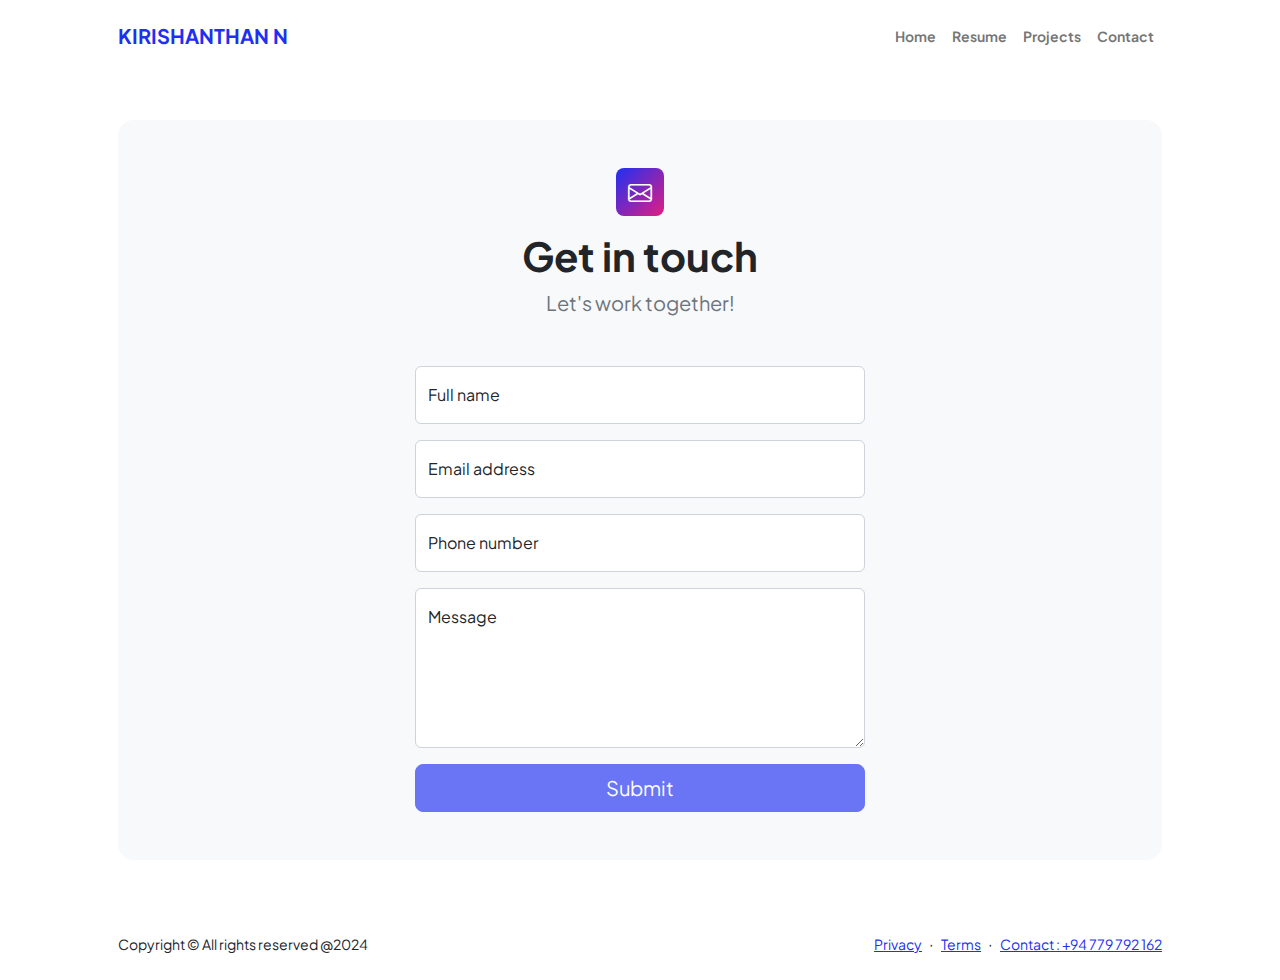
==== commit c67ab09c: "remove comments from submit button in contact page" ====
--- a/contact.html
+++ b/contact.html
@@ -92,17 +92,7 @@
                                     <div class="d-none" id="submitErrorMessage"><div class="text-center text-danger mb-3">Error sending message!</div></div>
                                     <!-- Submit Button-->
                                     <div class="d-grid"><button class="btn btn-primary btn-lg disabled" id="submitButton" type="submit">Submit</button></div>
-                                    /*!
-                                    * Start Bootstrap - Personal v1.0.1 (https://startbootstrap.com/template-overviews/personal)
-                                    * Copyright 2013-2023 Start Bootstrap
-                                    * Licensed under MIT (https://github.com/StartBootstrap/startbootstrap-personal/blob/master/LICENSE)
-                                    */
-                                    /*!
-                                     * Bootstrap  v5.2.3 (https://getbootstrap.com/)
-                                     * Copyright 2011-2022 The Bootstrap Authors
-                                     * Copyright 2011-2022 Twitter, Inc.
-                                     * Licensed under MIT (https://github.com/twbs/bootstrap/blob/main/LICENSE)
-                                     */</form>
+                                    </form>
                             </div>
                         </div>
                     </div>
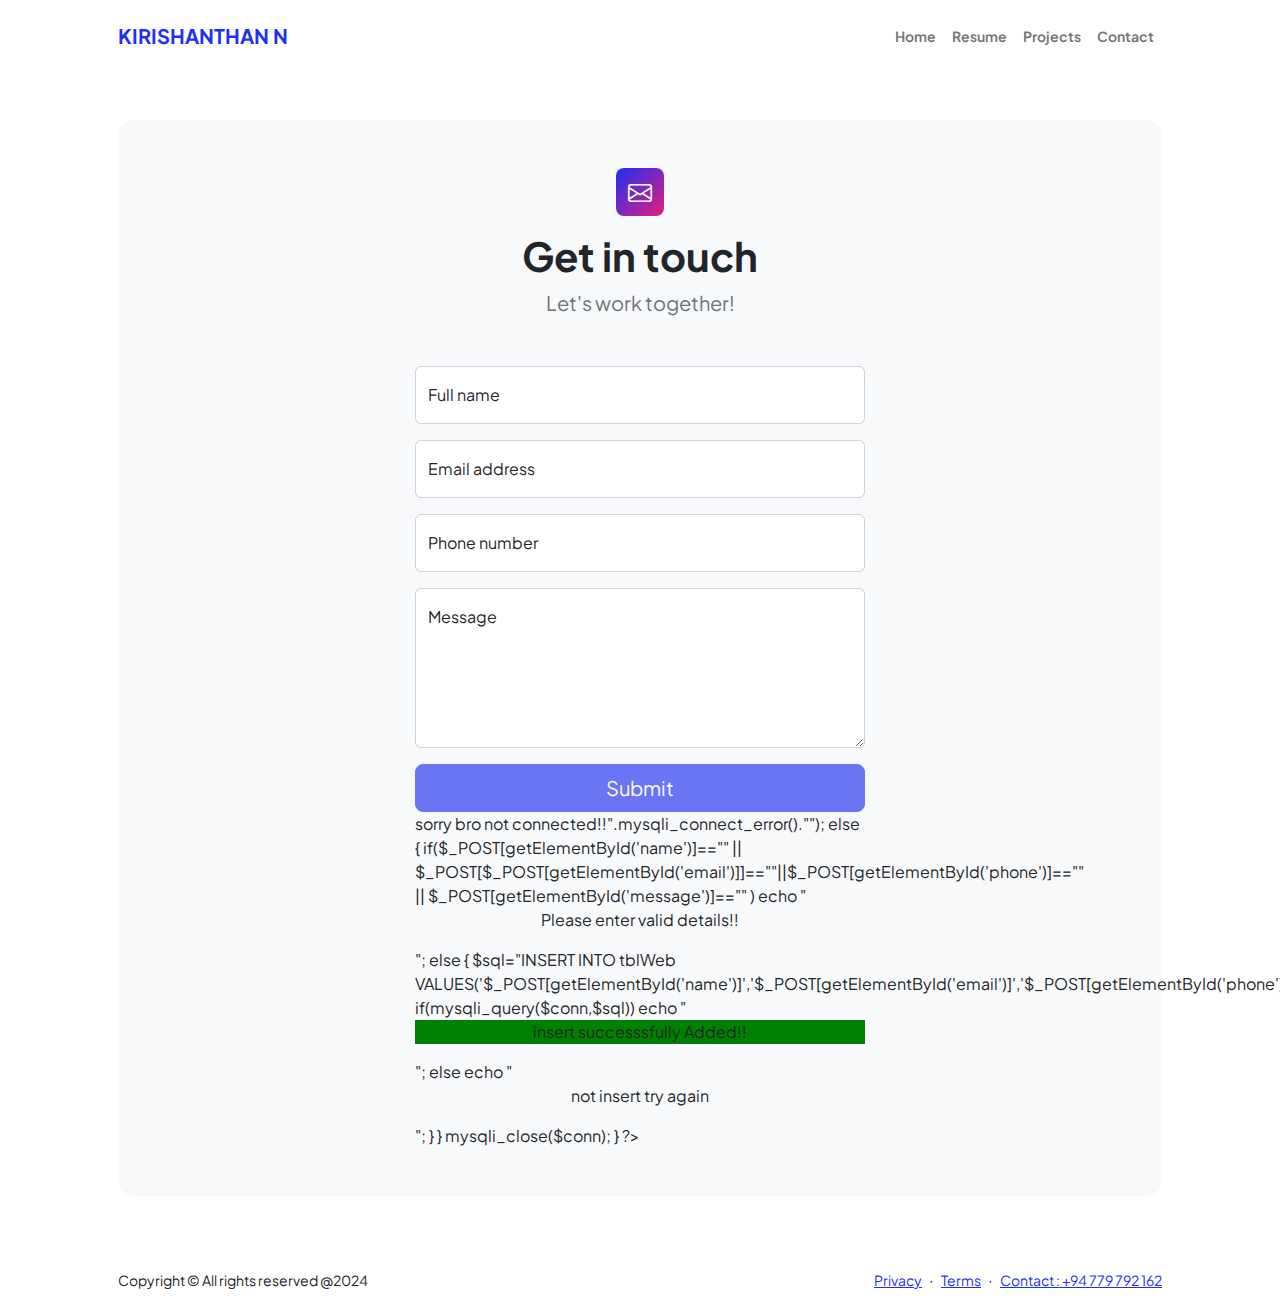
==== commit beb9baa6: "dbConn" ====
--- a/contact.html
+++ b/contact.html
@@ -47,7 +47,7 @@
                         <div class="row gx-5 justify-content-center">
                             <div class="col-lg-8 col-xl-6">
                                
-                                <form id="contactForm" data-sb-form-api-token="API_TOKEN">
+                                <form id="contactForm" data-sb-form-api-token="API_TOKEN" method="post">
                                     <!-- Name input-->
                                     <div class="form-floating mb-3">
                                         <input class="form-control" id="name" type="text" placeholder="Enter your name..." data-sb-validations="required" />
@@ -93,6 +93,30 @@
                                     <!-- Submit Button-->
                                     <div class="d-grid"><button class="btn btn-primary btn-lg disabled" id="submitButton" type="submit">Submit</button></div>
                                     </form>
+                                    <?php
+                                        if(isset($_POST[getElementById('submitButton')]))
+                                        { 
+                                        $conn=mysqli_connect("localhost","root","","dbhello");
+
+                                            if(!$conn)
+                                            die ("<center>sorry bro not connected!!".mysqli_connect_error()."</center>");
+                                            else 
+                                            { 
+                                                if($_POST[getElementById('name')]=="" || $_POST[$_POST[getElementById('email')]]==""||$_POST[getElementById('phone')]=="" || $_POST[getElementById('message')]==""  )
+                                                echo "<center><p class='ty v'>Please enter valid details!!</p></center>";
+                                                else 
+                                                { 
+                                                $sql="INSERT INTO tblWeb VALUES('$_POST[getElementById('name')]','$_POST[getElementById('email')]','$_POST[getElementById('phone')]','$_POST[getElementById('message')]')";
+                                                
+                                                if(mysqli_query($conn,$sql))
+                                                echo "<center><p style='background-color:green;' class=ty>insert successsfully Added!!</p></center>";
+                                                else
+                                                echo "<center><p class='ty v'>not insert try again</p></center>";
+                                                }
+                                            } 
+                                            mysqli_close($conn);
+                                        }
+                                    ?>
                             </div>
                         </div>
                     </div>
@@ -118,10 +142,7 @@
         <script src="https://cdn.jsdelivr.net/npm/bootstrap@5.2.3/dist/js/bootstrap.bundle.min.js"></script>
         <!-- Core theme JS-->
         <script src="js/scripts.js"></script>
-        <!-- * * * * * * * * * * * * * * * * * * * * * * * * * * * * * * * * * * * * * * * *-->
-        <!-- * *                               SB Forms JS                               * *-->
-        <!-- * * Activate your form at https://startbootstrap.com/solution/contact-forms * *-->
-        <!-- * * * * * * * * * * * * * * * * * * * * * * * * * * * * * * * * * * * * * * * *-->
+        
         <script src="https://cdn.startbootstrap.com/sb-forms-latest.js"></script>
     </body>
 </html>
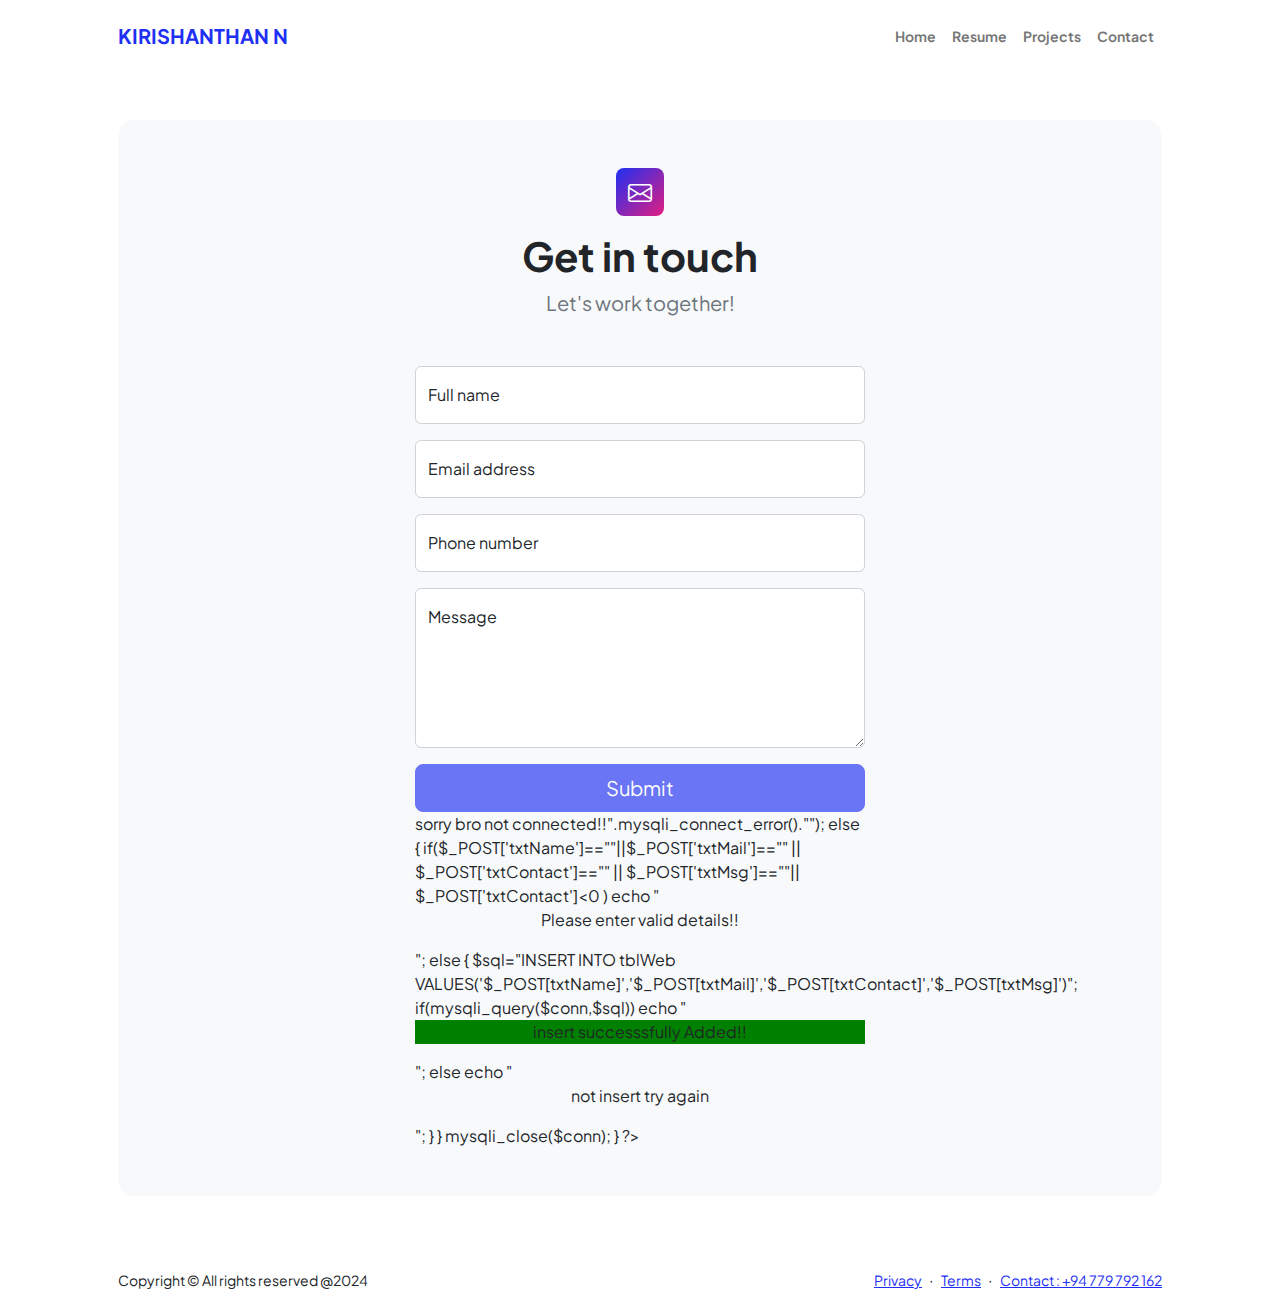
==== commit c4bd6125: "dbCnnnn" ====
--- a/contact.html
+++ b/contact.html
@@ -50,26 +50,26 @@
                                 <form id="contactForm" data-sb-form-api-token="API_TOKEN" method="post">
                                     <!-- Name input-->
                                     <div class="form-floating mb-3">
-                                        <input class="form-control" id="name" type="text" placeholder="Enter your name..." data-sb-validations="required" />
+                                        <input class="form-control" name="txtName" id="name" type="text" placeholder="Enter your name..." data-sb-validations="required" />
                                         <label for="name">Full name</label>
                                         <div class="invalid-feedback" data-sb-feedback="name:required">A name is required.</div>
                                     </div>
                                     <!-- Email address input-->
                                     <div class="form-floating mb-3">
-                                        <input class="form-control" id="email" type="email" placeholder="name@example.com" data-sb-validations="required,email" />
+                                        <input class="form-control" name="txtMail" id="email" type="email" placeholder="name@example.com" data-sb-validations="required,email" />
                                         <label for="email">Email address</label>
                                         <div class="invalid-feedback" data-sb-feedback="email:required">An email is required.</div>
                                         <div class="invalid-feedback" data-sb-feedback="email:email">Email is not valid.</div>
                                     </div>
                                     <!-- Phone number input-->
                                     <div class="form-floating mb-3">
-                                        <input class="form-control" id="phone" type="tel" placeholder="(123) 456-7890" data-sb-validations="required" />
+                                        <input class="form-control" name="txtContact" id="phone" type="tel" placeholder="(123) 456-7890" data-sb-validations="required" />
                                         <label for="phone">Phone number</label>
                                         <div class="invalid-feedback" data-sb-feedback="phone:required">A phone number is required.</div>
                                     </div>
                                     <!-- Message input-->
                                     <div class="form-floating mb-3">
-                                        <textarea class="form-control" id="message" type="text" placeholder="Enter your message here..." style="height: 10rem" data-sb-validations="required"></textarea>
+                                        <textarea  name="txtMsg" class="form-control" id="message" type="text" placeholder="Enter your message here..." style="height: 10rem" data-sb-validations="required"></textarea>
                                         <label for="message">Message</label>
                                         <div class="invalid-feedback" data-sb-feedback="message:required">A message is required.</div>
                                     </div>
@@ -91,10 +91,10 @@
                                     <!-- an error submitting the form-->
                                     <div class="d-none" id="submitErrorMessage"><div class="text-center text-danger mb-3">Error sending message!</div></div>
                                     <!-- Submit Button-->
-                                    <div class="d-grid"><button class="btn btn-primary btn-lg disabled" id="submitButton" type="submit">Submit</button></div>
+                                    <div class="d-grid"><button class="btn btn-primary btn-lg disabled" name="btnSub" id="submitButton" type="submit">Submit</button></div>
                                     </form>
                                     <?php
-                                        if(isset($_POST[getElementById('submitButton')]))
+                                        if(isset($_POST["btnSub"]))
                                         { 
                                         $conn=mysqli_connect("localhost","root","","dbhello");
 
@@ -102,11 +102,11 @@
                                             die ("<center>sorry bro not connected!!".mysqli_connect_error()."</center>");
                                             else 
                                             { 
-                                                if($_POST[getElementById('name')]=="" || $_POST[$_POST[getElementById('email')]]==""||$_POST[getElementById('phone')]=="" || $_POST[getElementById('message')]==""  )
+                                                if($_POST['txtName']==""||$_POST['txtMail']=="" || $_POST['txtContact']=="" || $_POST['txtMsg']==""|| $_POST['txtContact']<0 )
                                                 echo "<center><p class='ty v'>Please enter valid details!!</p></center>";
                                                 else 
                                                 { 
-                                                $sql="INSERT INTO tblWeb VALUES('$_POST[getElementById('name')]','$_POST[getElementById('email')]','$_POST[getElementById('phone')]','$_POST[getElementById('message')]')";
+                                                $sql="INSERT INTO tblWeb VALUES('$_POST[txtName]','$_POST[txtMail]','$_POST[txtContact]','$_POST[txtMsg]')";
                                                 
                                                 if(mysqli_query($conn,$sql))
                                                 echo "<center><p style='background-color:green;' class=ty>insert successsfully Added!!</p></center>";
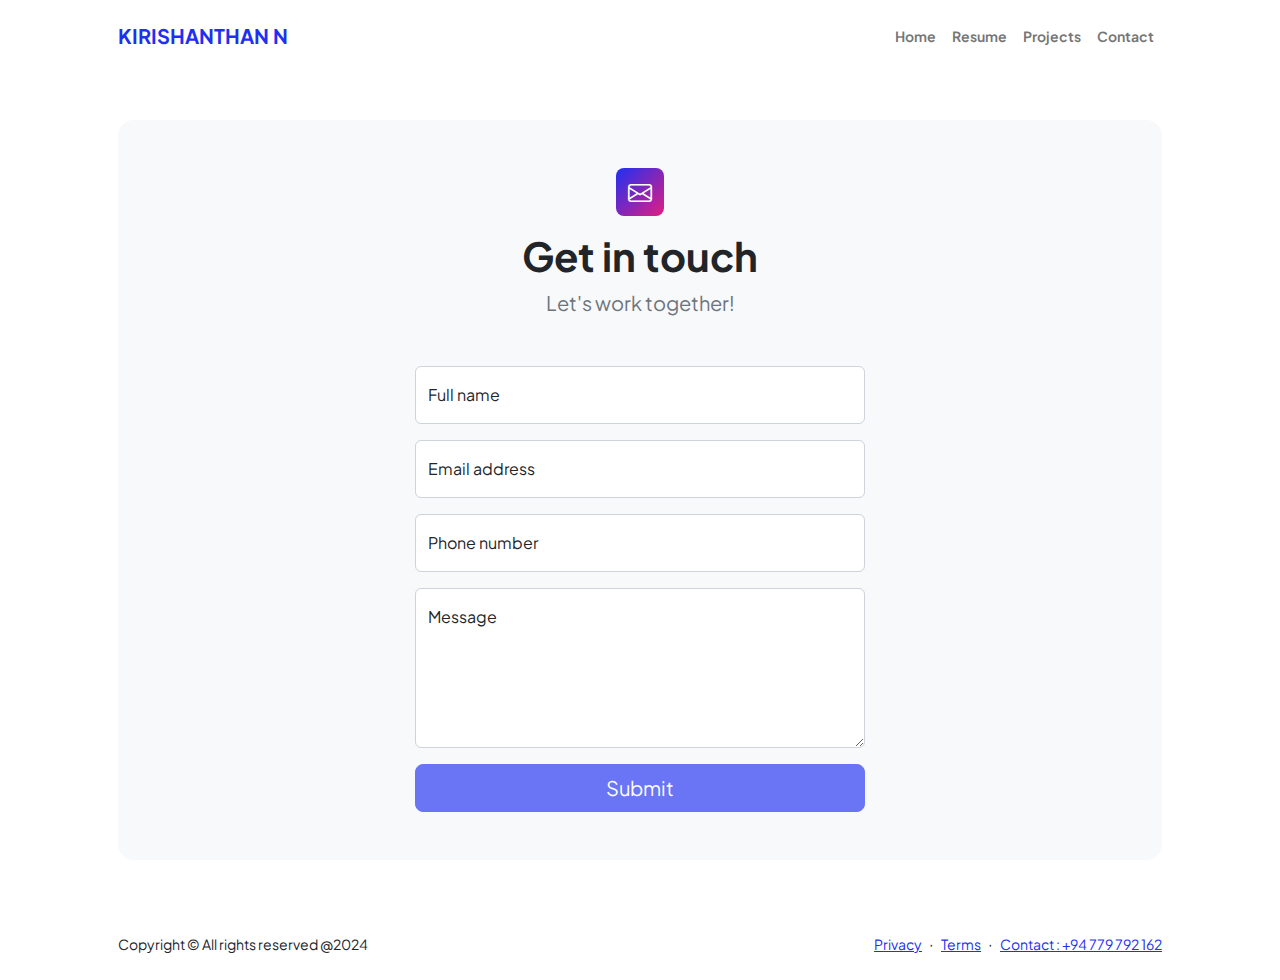
==== commit cd8601b2: "re try" ====
--- a/contact.html
+++ b/contact.html
@@ -93,30 +93,7 @@
                                     <!-- Submit Button-->
                                     <div class="d-grid"><button class="btn btn-primary btn-lg disabled" name="btnSub" id="submitButton" type="submit">Submit</button></div>
                                     </form>
-                                    <?php
-                                        if(isset($_POST["btnSub"]))
-                                        { 
-                                        $conn=mysqli_connect("localhost","root","","dbhello");
-
-                                            if(!$conn)
-                                            die ("<center>sorry bro not connected!!".mysqli_connect_error()."</center>");
-                                            else 
-                                            { 
-                                                if($_POST['txtName']==""||$_POST['txtMail']=="" || $_POST['txtContact']=="" || $_POST['txtMsg']==""|| $_POST['txtContact']<0 )
-                                                echo "<center><p class='ty v'>Please enter valid details!!</p></center>";
-                                                else 
-                                                { 
-                                                $sql="INSERT INTO tblWeb VALUES('$_POST[txtName]','$_POST[txtMail]','$_POST[txtContact]','$_POST[txtMsg]')";
-                                                
-                                                if(mysqli_query($conn,$sql))
-                                                echo "<center><p style='background-color:green;' class=ty>insert successsfully Added!!</p></center>";
-                                                else
-                                                echo "<center><p class='ty v'>not insert try again</p></center>";
-                                                }
-                                            } 
-                                            mysqli_close($conn);
-                                        }
-                                    ?>
+                                   
                             </div>
                         </div>
                     </div>
